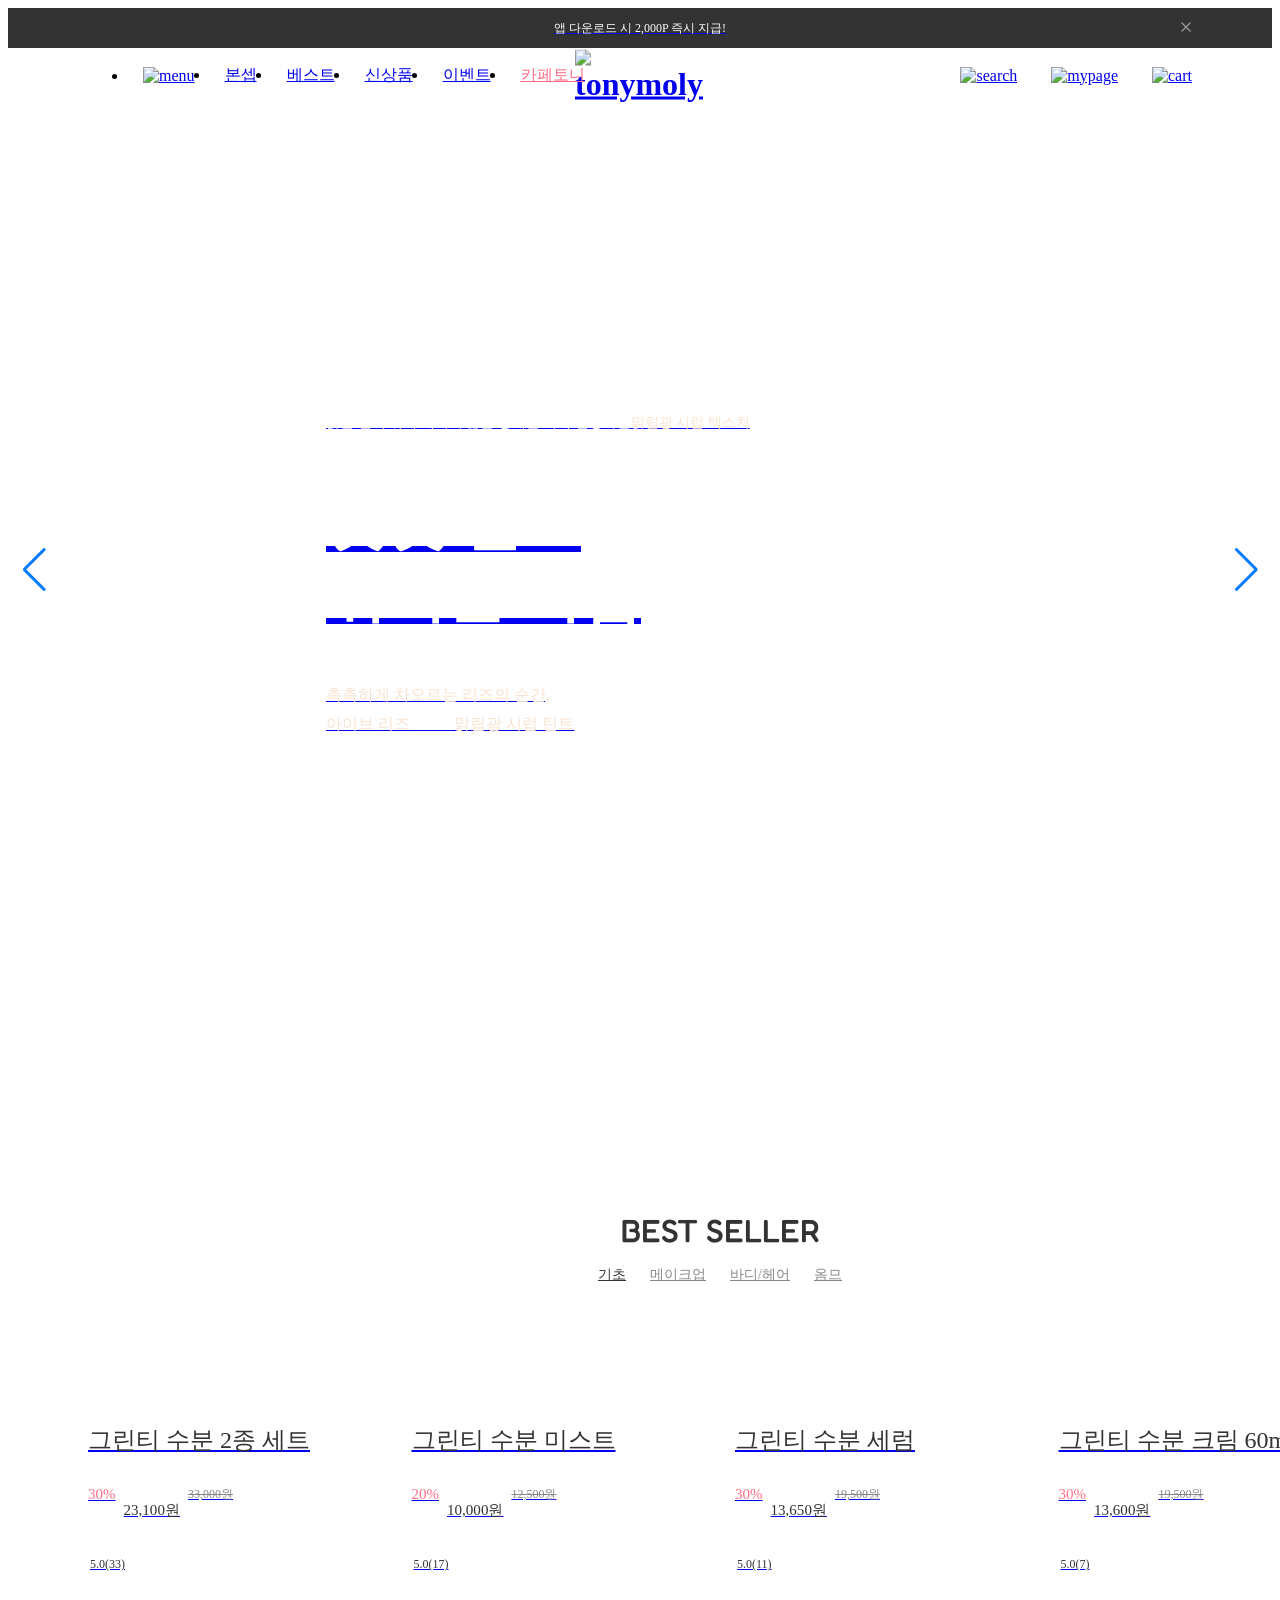
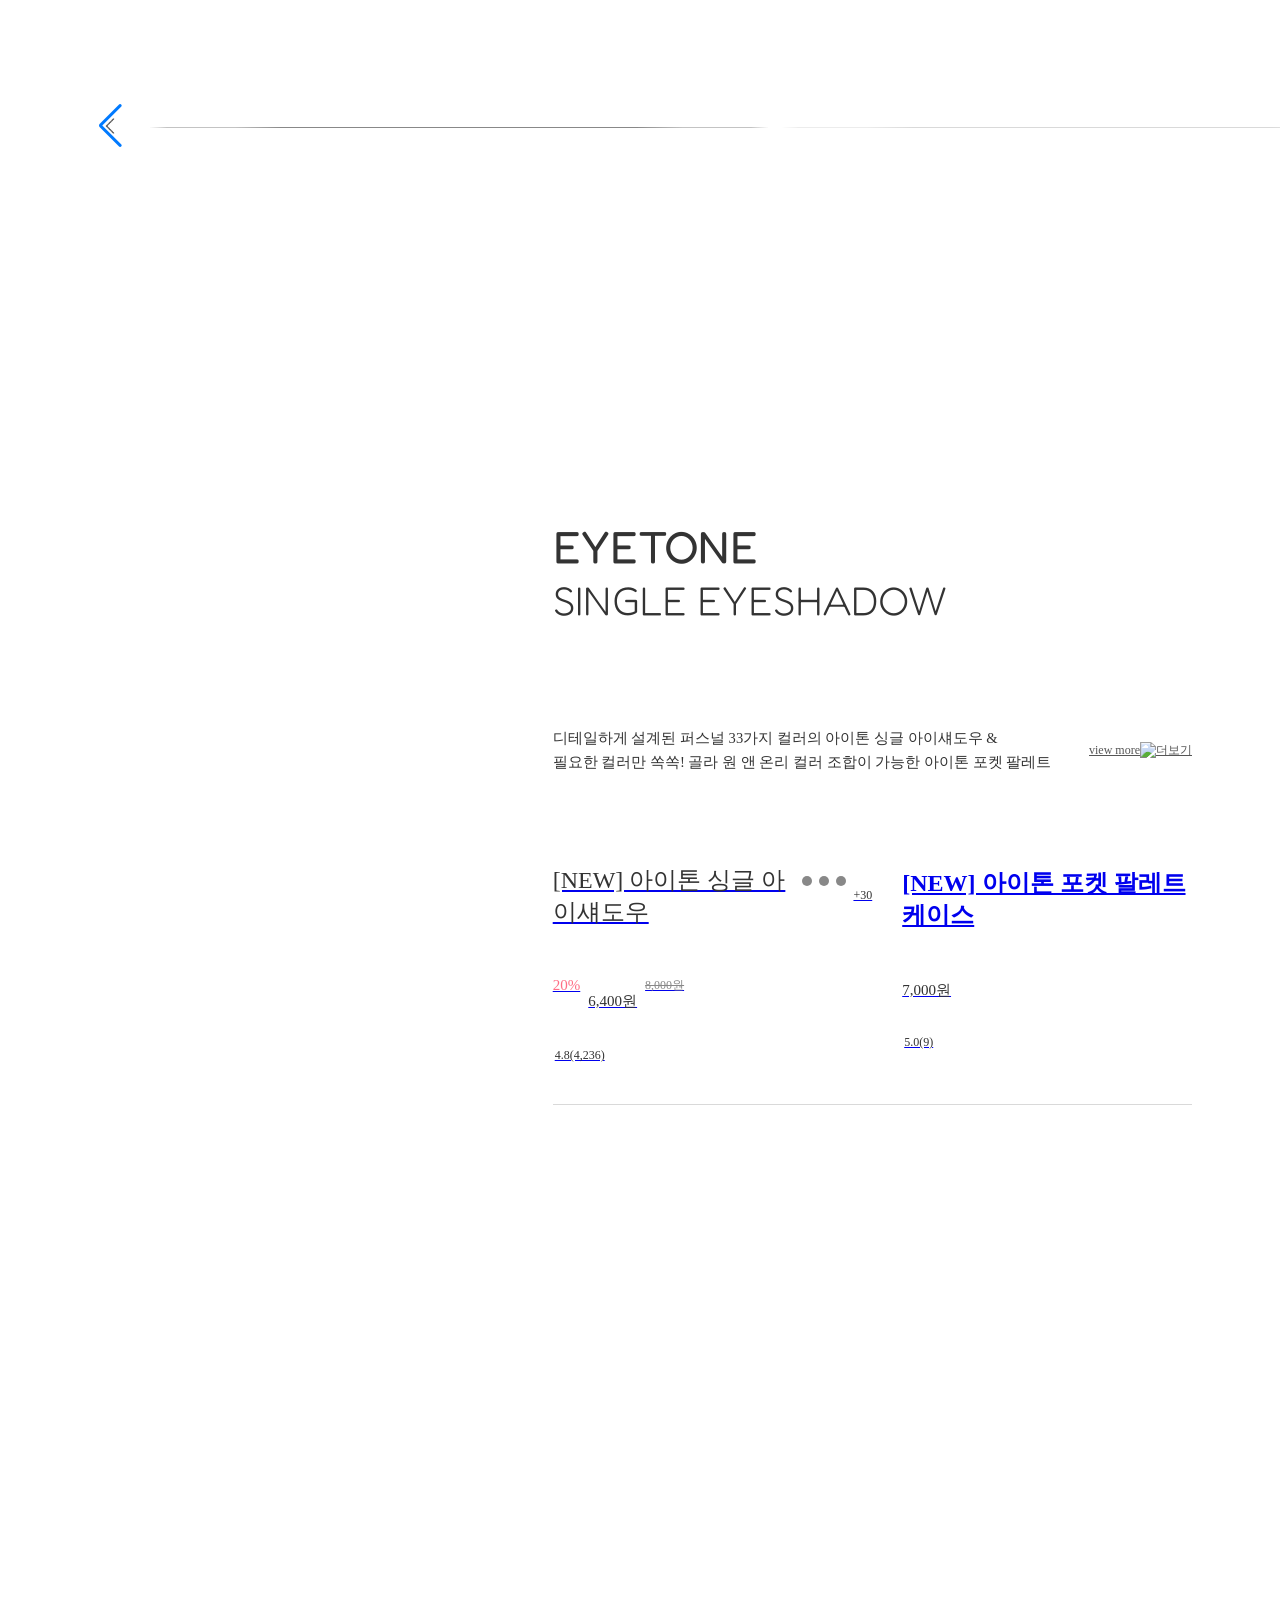
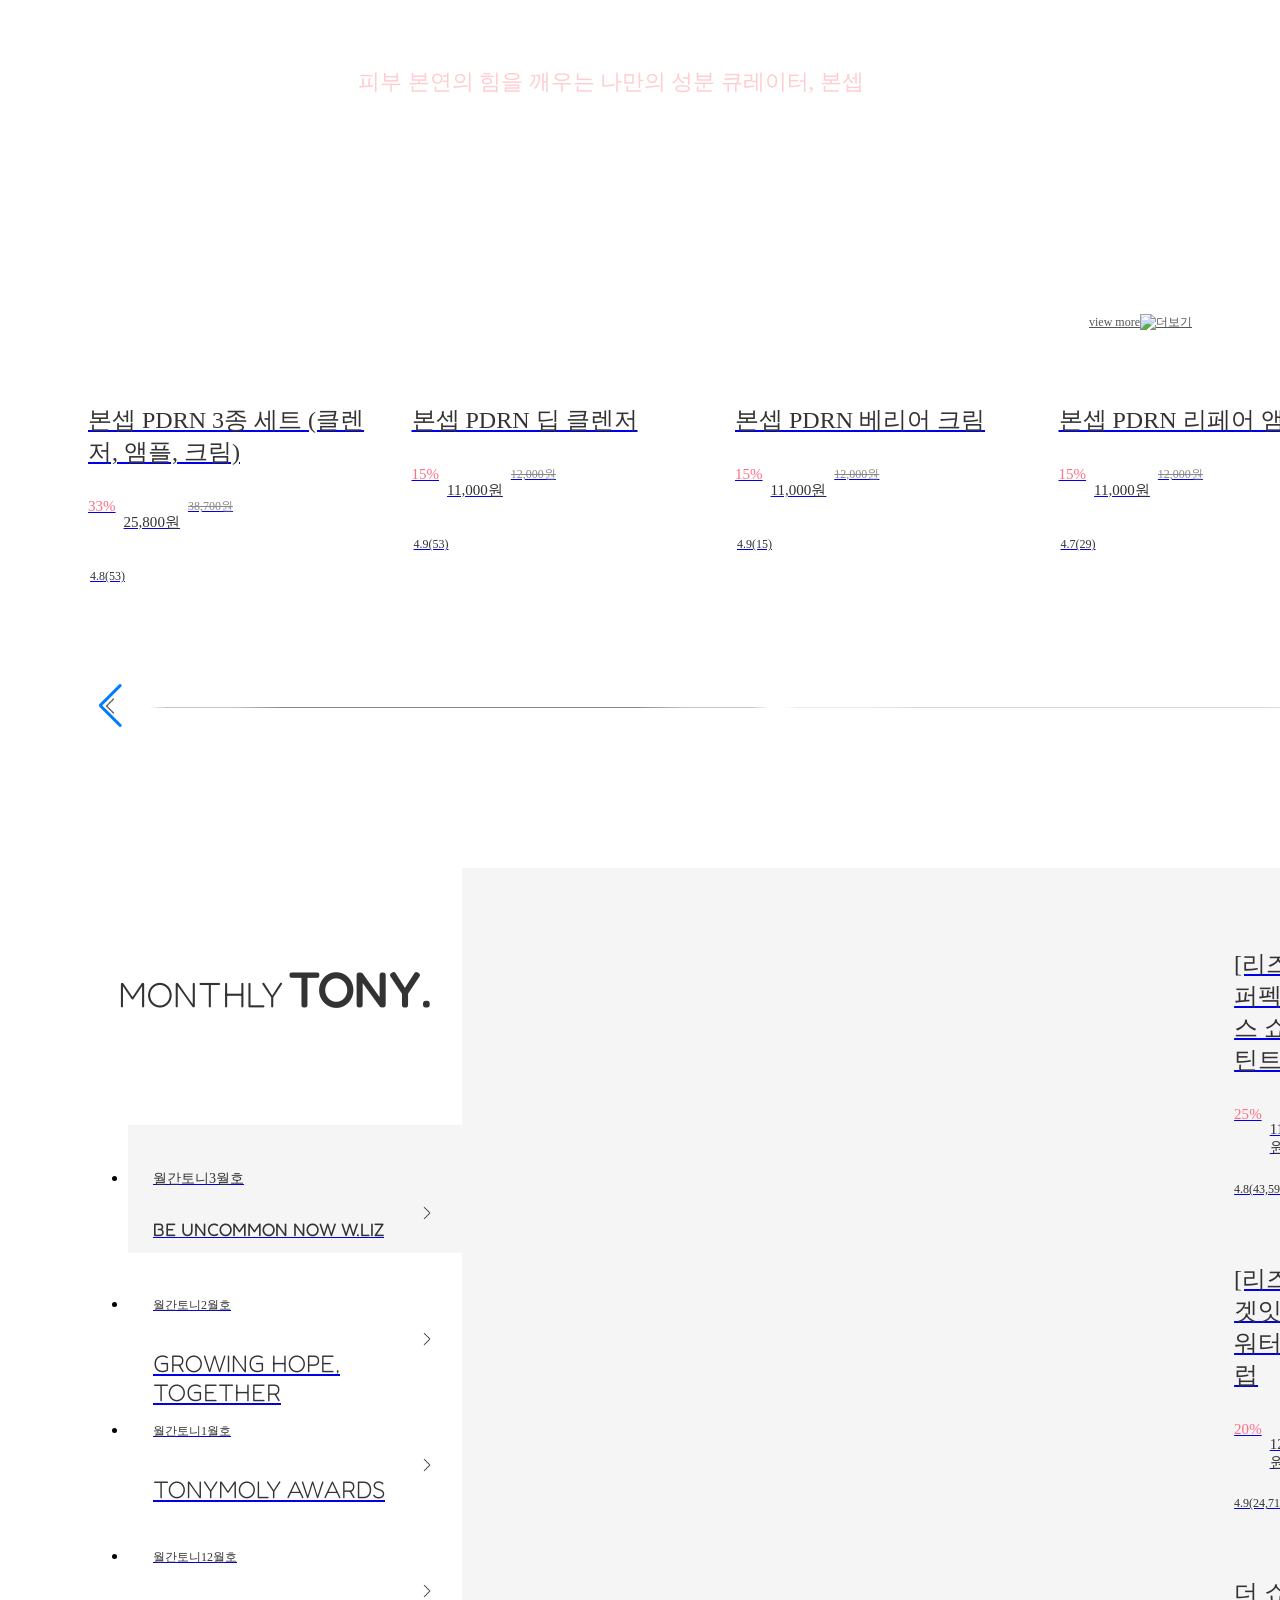
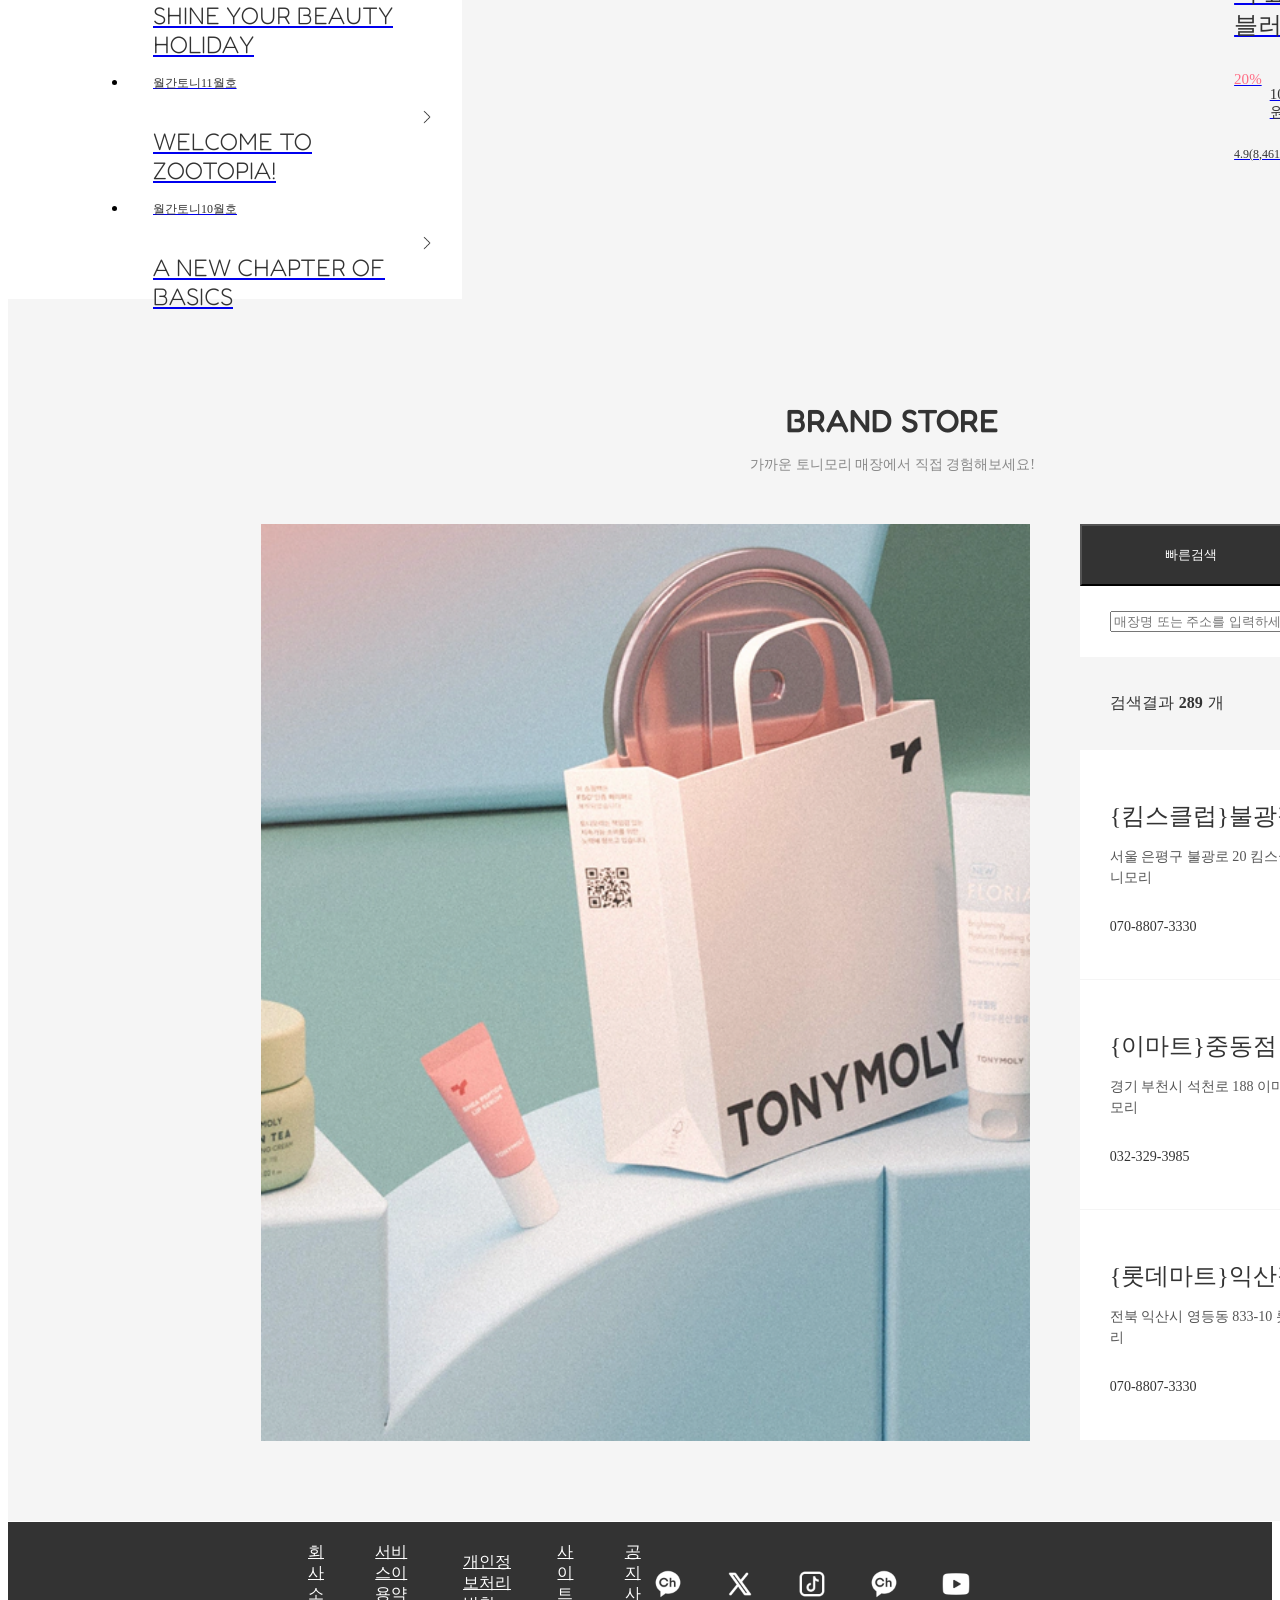
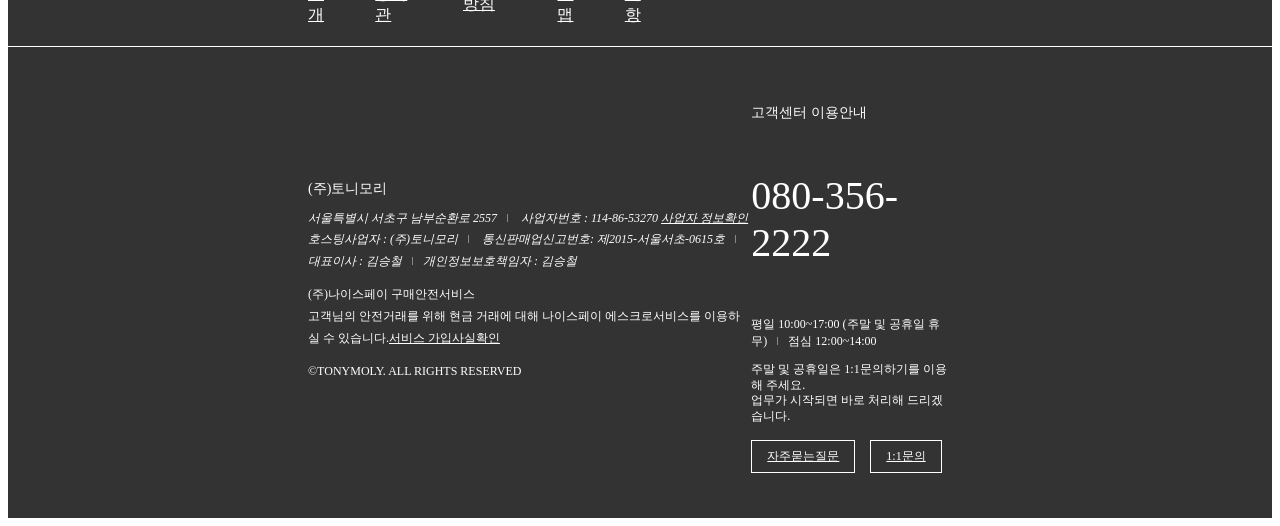
==== index.html @ 426920e9 "favicon 추가" ====
<!--
 * GitHub Repository Phishing Alert Appeal & Project Verification
이 페이지는 깃허브에서 발생한 피싱 경고 오탐지(False Positive)를 해명하고, 해당 코드가 순수한 학습 및 포트폴리오용임을 증명하기 위해 작성되었습니다.
 * Project: Portfolio Prototype
 * Warning: This html does not process actual transactions or user credentials.
The similarity to the actual commercial site is purely for design practice.
-->
<!DOCTYPE html>
<html lang="ko">
<head>
    <meta charset="UTF-8">
    <meta name="viewport" content="width=device-width, initial-scale=1.0">
    <meta name="description" content="">
    <meta name="keywords" content="">
    <link rel="shortcut icon" href="./images/common/tonymoly_mobile.png" type="image/x-icon">
    <title>portfolio_TONYMORY</title>
    <!-- 플러그인, 웹글꼴 연결 -->
    <link rel="preconnect" href="https://fonts.googleapis.com">
    <link rel="preconnect" href="https://fonts.gstatic.com" crossorigin>
    <link href="https://fonts.googleapis.com/css2?family=Fredoka:wght@300..700&display=swap" rel="stylesheet">
    <!--swiper 필수 css cdn 연결-->
    <link rel="stylesheet" href="https://unpkg.com/swiper/swiper-bundle.css">
    <link rel="stylesheet" href="https://unpkg.com/swiper/swiper-bundle.min.css">
    <!--swiper 필수 JS cdn 연결-->
    <script src="https://unpkg.com/swiper/swiper-bundle.js"></script>
    <script src="https://unpkg.com/swiper/swiper-bundle.min.js"></script>
    <!-- 개별 사용자 디자인 파일 -->
    <link rel="stylesheet" href="./styles/reset.css">
    <link rel="stylesheet" href="./styles/common.css">
    <link rel="stylesheet" href="./styles/index.css">
    <link rel="stylesheet" href="./styles/responsive.css">
    <link rel="stylesheet" href="./styles/color_chip.css">
    <script src="./scripts/common.js" defer></script>
    <script src="./scripts/index.js" defer></script>
</head>
<body>
    <div id="wrap">
        <div class="m_bg">
            <div class="m_side_wrap">
                <div class="top">
                    <h1><img src="./images/common/tonymoly_mobile.png" alt=""></h1>
                    <a href="#" class="close"><img src="./images/common/close.png" alt=""></a>
                </div>
                <div class="m_gnb">
                    <a href="#" class="best">베스트</a>
                    <span></span>
                    <a href="#" class="new">신상품</a>
                    <span></span>
                    <a href="#" class="event">이벤트</a>
                    <span></span>
                    <a href="#" class="cafetony">카페토니</a>
                </div>
                <ul class="category">
                    <li>
                        <div class="cate_area"><a href="#">본셉 BONCEPT</a></div>
                    <li>
                        <div class="cate_area">
                            <a href="#">기초</a>
                            <a href="#" class="cate_more"><img src="./images/common/more_down.png" alt=""></a>
                        </div>
                        <div class="cate_depth2_wrap">
                            <ul class="cate_depth2">
                                <li><a href="#">스킨케어</a></li>
                                <li><a href="#">클렌징</a></li>
                                <li><a href="#">마스크, 팩</a></li>
                                <li><a href="#">선케어</a></li>
                                <li><a href="#">스킨케어소품</a></li>
                            </ul>
                            <div class="cate_depth3_wrap">
                                <ul class="cate_depth3">
                                    <li><a href="#">스킨/케어</a></li>
                                    <li><a href="#">로션/에멀젼</a></li>
                                    <li><a href="#">에센스/세럼/앰플</a></li>
                                    <li><a href="#">크림</a></li>
                                    <li><a href="#">아이케어</a></li>
                                    <li><a href="#">미스트</a></li>
                                    <li><a href="#">세트</a></li>
                                </ul>
                            </div>
                        </div>
                    </li>
                    <li>
                        <div class="cate_area">
                            <a href="#">메이크업</a>
                            <a href="#" class="cate_more"><img src="./images/common/more_down.png" alt=""></a>
                        </div>
                    </li>
                    <li>
                        <div class="cate_area">
                            <a href="#">바디/헤어</a>
                            <a href="#" class="cate_more"><img src="./images/common/more_down.png" alt=""></a>
                        </div>
                    </li>
                    <li>
                        <div class="cate_area">
                            <a href="#">옴므</a>
                            <a href="#" class="cate_more"><img src="./images/common/more_down.png" alt=""></a>
                        </div>
                    </li>
                    <li>
                        <div class="cate_area">
                            <a href="#">온라인 전용</a>
                            <a href="#" class="cate_more"><img src="./images/common/more_down.png" alt=""></a>
                        </div>
                    </li>
                    <li>
                        <div class="cate_area"><a href="#">공식몰 단독 전용</a></div>
                    </li>
                    <li>
                        <div class="cate_area"><a href="#">주토피아 콜라보</a></div>
                    </li>
                </ul>
                <div class="m_user_menu">
                    <a href="#" class="m_login"><img src="./images/common/mypage.png" alt="">로그인/회원가입</a>
                    <a href="#" class="m_cart"><img src="./images/common/cart.png" alt="">장바구니</a>
                </div>
            </div>
        </div>
        <header>
            <div id="top_bnr">
                <a href="#" class="top_bnr_contents">
                    <p>앱 다운로드 시 2,000P 즉시 지급!</p>
                </a>
                <a href="#" class="top_bnr_close"><img src="./images/icons/close_wh.png" alt=""></a>
            </div>
            <div class="all_menu">
                <nav>
                    <ul id="gnb">
                        <li><a href="#"><img src="./images/common/menu.png" alt="menu"></a></li>
                        <li><a href="#">본셉</a></li>
                        <li>
                            <a href="#">베스트</a>
                            <ul class="gnb_depth2">
                                <li><a href="#">기초</a></li>
                                <li><a href="#">메이크업</a></li>
                                <li><a href="#">바디/헤어</a></li>
                                <li><a href="#">라이프</a></li>
                                <li><a href="#">옴므</a></li>
                            </ul>
                        </li>
                        <li>
                            <a href="#">신상품</a>
                            <ul class="gnb_depth2">
                                <li><a href="#">기초</a></li>
                                <li><a href="#">메이크업</a></li>
                                <li><a href="#">바디/헤어</a></li>
                                <li><a href="#">라이프</a></li>
                                <li><a href="#">옴므</a></li>
                            </ul>
                        </li>
                        <li>
                            <a href="#">이벤트</a>
                            <ul class="gnb_depth2">
                                <li><a href="#">혜택</a></li>
                                <li><a href="#">할인</a></li>
                                <li><a href="#">체험단</a></li>
                            </ul>
                        </li>
                        <li>
                            <a href="#">카페토니</a>
                            <ul class="gnb_depth2">
                                <li><a href="#">월간토니</a></li>
                                <li><a href="#">뷰티레시피</a></li>
                                <li><a href="#">커피톡</a></li>
                                <li><a href="#">영상톡</a></li>
                            </ul>
                        </li>
                    </ul>
                    <div class="depth_bg"></div>
                </nav>
                <h1>
                    <a href="#"><img src="./images/common/logo.png" alt="tonymoly"></a>
                </h1>
                <div class="user_menu">
                    <a href="#"><img src="./images/common/search.png" alt="search"></a>
                    <a href="#"><img src="./images/common/mypage.png" alt="mypage"></a>
                    <a href="#"><img src="./images/common/cart.png" alt="cart"></a>
                </div>
            </div>
        </header><!-- ====================================================header -->
        <main>
            <div id="hero_bnr">
                <div class="swiper hero_swiper_wrap">
                    <div class="swiper-wrapper">
                        <div class="swiper-slide slide1">
                            <a href="#" class="hero_swiper">
                                <div class="text">
                                    <div class="text_title">
                                        <p>청태전으로 꽉<span></span>채우는 수분 밀도 크림</p>
                                        <h1>그린티 <br> 수분 크림</h1>
                                    </div>
                                    <p><em>발효 녹차 '청태전'의 농밀한 수분</em>을<br>피부에 꽉 채워보세요.</p>
                                </div>
                            </a>
                        </div>
                        <div class="swiper-slide slide2">
                            <a href="#" class="hero_swiper">
                                <div class="text">
                                    <div class="text_title">
                                        <div class="sub_text_title">
                                            <p>맑은 컬러 위에 깨지지 않는 광채를 더해 완성하는 
                                            <span>맑립광 시럽 텍스처</span>
                                        </div>
                                        <h1>겟잇 틴트 <br> 워터풀 시럽</h1>
                                    </div>
                                    <p>촉촉하게 차오르는 리즈의 순간,<br>아이브 리즈 <em>PICK</em> 맑립광 시럽 틴트</p>
                                </div>
                            </a>
                        </div>
                    </div>
                    <div class="control_bar">
                        <div class="swiper-button-prev prev"></div>
                        <!-- <div class="pagi_bar">
                            <div class="swiper-pagination pagi"></div>
                            <div class="bar_bg">
                                <span class="bar"></span>
                            </div>
                        </div> -->
                        <div class="swiper-button-next next"></div>
                    </div>
                </div>
            </div><!-- ====================================================1. hero_bnr -->
            <div class="container best_seller">
                <div class="title">
                    <h1>BEST SELLER</h1>
                    <div class="list">
                        <a href="#" class="base active">기초</a>
                        <a href="#" class="makeup">메이크업</a>
                        <a href="#" class="body_hair">바디/헤어</a>
                        <a href="#" class="homme">옴므</a>
                    </div>
                </div>
                <a href="#" class="more">view more<img src="./images/common/more_gray.png" alt=""></a>
                <div class="list_container best_list">
                    <div class="swiper base_swiper">
                        <div class="swiper-wrapper">
                            <div class="swiper-slide slide1">
                                <a href="#" class="photo"><img src="./images/product/best_seller/best_base01.png" alt=""></a>
                                <a href="#" class="contents">
                                    <h2>그린티 수분 2종 세트</h2>
                                    <div class="price_info">
                                        <span class="discount">30%</span>
                                        <p class="price">23,100원</p>
                                        <del>33,000원</del>
                                    </div>
                                    <div class="grade">
                                        <img src="./images/icons/star.png" alt="">
                                        <p>5.0(33)</p>
                                    </div>
                                </a>
                            </div>
                            <div class="swiper-slide slide2">
                                <a href="#" class="photo"><img src="./images/product/best_seller/best_base02.png" alt=""></a>
                                <a href="#" class="contents">
                                    <h2>그린티 수분 미스트</h2>
                                    <div class="price_info">
                                        <span class="discount">20%</span>
                                        <p class="price">10,000원</p>
                                        <del>12,500원</del>
                                    </div>
                                    <div class="grade">
                                        <img src="./images/icons/star.png" alt="">
                                        <p>5.0(17)</p>
                                    </div>
                                </a>
                            </div>
                            <div class="swiper-slide slide3">
                                <a href="#" class="photo"><img src="./images/product/best_seller/best_base03.png" alt=""></a>
                                <a href="#" class="contents">
                                    <h2>그린티 수분 세럼</h2>
                                    <div class="price_info">
                                        <span class="discount">30%</span>
                                        <p class="price">13,650원</p>
                                        <del>19,500원</del>
                                    </div>
                                    <div class="grade">
                                        <img src="./images/icons/star.png" alt="">
                                        <p>5.0(11)</p>
                                    </div>
                                </a>
                            </div>
                            <div class="swiper-slide slide4">
                                <a href="#" class="photo"><img src="./images/product/best_seller/best_base04.png" alt=""></a>
                                <a href="#" class="contents">
                                    <h2>그린티 수분 크림 60ml</h2>
                                    <div class="price_info">
                                        <span class="discount">30%</span>
                                        <p class="price">13,600원</p>
                                        <del>19,500원</del>
                                    </div>
                                    <div class="grade">
                                        <img src="./images/icons/star.png" alt="">
                                        <p>5.0(7)</p>
                                    </div>
                                </a>
                            </div>
                            <div class="swiper-slide slide5">
                                <a href="#" class="photo"><img src="./images/product/best_seller/best_base05.png" alt=""></a>
                                <a href="#" class="contents">
                                    <h2>[공식몰 단독] 프리미엄 RX 제비집 에센스+영양크림 세트</h2>
                                    <div class="price_info">
                                        <span class="discount">70%</span>
                                        <p class="price">38,800원</p>
                                        <del>130,000원</del>
                                    </div>
                                    <div class="grade">
                                        <img src="./images/icons/star.png" alt="">
                                        <p>4.8(1,744)</p>
                                    </div>
                                </a>
                            </div>
                            <div class="swiper-slide slide6">
                                <a href="#" class="photo"><img src="./images/product/best_seller/best_base06.png" alt=""></a>
                                <a href="#" class="contents">
                                    <h2>프리미엄 RX 제비집 에센스 & 아이크림 기획세트</h2>
                                    <div class="price_info">
                                        <span class="discount">80%</span>
                                        <p class="price">33,000원</p>
                                        <del>165,000원</del>
                                    </div>
                                    <div class="grade">
                                        <img src="./images/icons/star.png" alt="">
                                        <p>4.8(1,824)</p>
                                    </div>
                                </a>
                            </div>
                            <div class="swiper-slide slide7">
                                <a href="#" class="photo"><img src="./images/product/best_seller/best_base07.png" alt=""></a>
                                <a href="#" class="contents">
                                    <h2>아줄렌 안티 블레미쉬 2종 세트</h2>
                                    <div class="price_info">
                                        <span class="discount">30%</span>
                                        <p class="price">23,100원</p>
                                        <del>33,000원</del>
                                    </div>
                                    <div class="grade">
                                        <img src="./images/icons/star.png" alt="">
                                        <p>5.0(8)</p>
                                    </div>
                                </a>
                            </div>
                            <div class="swiper-slide slide8">
                                <a href="#" class="photo"><img src="./images/product/best_seller/best_base08.png" alt=""></a>
                                <a href="#" class="contents">
                                    <h2>아줄렌 안티 블레미쉬 아크네 폼 클렌저</h2>
                                    <div class="price_info">
                                        <span class="discount">30%</span>
                                        <p class="price">10,150원</p>
                                        <del>14,500원</del>
                                    </div>
                                    <div class="grade">
                                        <img src="./images/icons/star.png" alt="">
                                        <p>5.0(35)</p>
                                    </div>
                                </a>
                            </div>
                        </div>
                        <div class="control_bar">
                            <div class="swiper-button-prev prev"></div>
                            <div class="page_bar">
                                <div class="swiper-pagination pagi"></div>
                                <div class="bar_bg">
                                    <span class="bar"></span>
                                </div>
                            </div>
                            <div class="swiper-button-next next"></div>
                        </div>
                    </div><!-- =============================기초 swiper -->
                    <div class="swiper makeup_swiper">
                        <div class="swiper-wrapper">
                            <div class="swiper-slide slide1">
                                <a href="#" class="photo"><img src="./images/product/best_seller/best_makeup01.png" alt=""></a>
                                <a href="#" class="contents">
                                    <div class="contents_title">
                                        <h2>[리즈 Pick] 퍼펙트립스 쇼킹립 틴트</h2>
                                        <div class="color">
                                            <span></span>
                                            <span></span>
                                            <span></span>
                                            <p>+28</p>
                                        </div>
                                    </div>
                                    <div class="price_info">
                                        <span class="discount">25%</span>
                                        <p class="price">11,200원</p>
                                        <del>15,000원</del>
                                    </div>
                                    <div class="grade">
                                        <img src="./images/icons/star.png" alt="">
                                        <p>4.8(43,592)</p>
                                    </div>
                                </a>
                            </div>
                            <div class="swiper-slide slide2">
                                <a href="#" class="photo"><img src="./images/product/best_seller/best_makeup02.png" alt=""></a>
                                <a href="#" class="contents">
                                    <div class="contents_title">
                                        <h2>[리즈 Pick] 겟잇 틴트 워터풀 시럽</h2>
                                        <div class="color">
                                            <span></span>
                                            <span></span>
                                            <span></span>
                                            <p>+3</p>
                                        </div>
                                    </div>
                                    <div class="price_info">
                                        <span class="discount">20%</span>
                                        <p class="price">12,800원</p>
                                        <del>16,000원</del>
                                    </div>
                                    <div class="grade">
                                        <img src="./images/icons/star.png" alt="">
                                        <p>4.9(24,711)</p>
                                    </div>
                                </a>
                            </div>
                            <div class="swiper-slide slide3">
                                <a href="#" class="photo"><img src="./images/product/best_seller/best_makeup03.png" alt=""></a>
                                <a href="#" class="contents">
                                    <div class="contents_title">
                                        <h2>겟잇 틴트 컬러풀 워터</h2>
                                        <div class="color">
                                            <span></span>
                                            <span></span>
                                            <span></span>
                                            <p>+2</p>
                                        </div>
                                    </div>
                                    <div class="price_info">
                                        <span class="discount">10%</span>
                                        <p class="price">11,700원</p>
                                        <del>13,000원</del>
                                    </div>
                                    <div class="grade">
                                        <img src="./images/icons/star.png" alt="">
                                        <p>4.7(1,506)</p>
                                    </div>
                                </a>
                            </div>
                            <div class="swiper-slide slide4">
                                <a href="#" class="photo"><img src="./images/product/best_seller/best_makeup04.png" alt=""></a>
                                <a href="#" class="contents">
                                    <div class="contents_title">
                                        <h2>[주토피아/NEW] 겟잇 틴트 워터풀 버터</h2>
                                        <div class="color">
                                            <span></span>
                                            <span></span>
                                            <span></span>
                                            <p>+24</p>
                                        </div>
                                    </div>
                                    <div class="price_info">
                                        <span class="discount">38%</span>
                                        <p class="price">9,900원</p>
                                        <del>16,000원</del>
                                    </div>
                                    <div class="grade">
                                        <img src="./images/icons/star.png" alt="">
                                        <p>4.7(22,846)</p>
                                    </div>
                                </a>
                            </div>
                            <div class="swiper-slide slide5">
                                <a href="#" class="photo"><img src="./images/product/best_seller/best_makeup05.png" alt=""></a>
                                <a href="#" class="contents">
                                    <div class="contents_title">
                                        <h2>[주토피아/NEW] 치크톤 립앤치크 듀오밤</h2>
                                        <div class="color">
                                            <span></span>
                                            <span></span>
                                            <span></span>
                                            <p>+11</p>
                                        </div>
                                    </div>
                                    <div class="price_info">
                                        <span class="discount">26%</span>
                                        <p class="price">14,800원</p>
                                        <del>20,000원</del>
                                    </div>
                                    <div class="grade">
                                        <img src="./images/icons/star.png" alt="">
                                        <p>4.7(4,354)</p>
                                    </div>
                                </a>
                            </div>
                            <div class="swiper-slide slide6">
                                <a href="#" class="photo"><img src="./images/product/best_seller/best_makeup06.png" alt=""></a>
                                <a href="#" class="contents">
                                    <div class="contents_title">
                                        <h2>[주토피아] 스킨톤 픽싱 커버 쿠션</h2>
                                        <div class="color">
                                            <span></span>
                                            <span></span>
                                            <span></span>
                                        </div>
                                    </div>
                                    <div class="price_info">
                                        <span class="discount">34%</span>
                                        <p class="price">19,900원</p>
                                        <del>30,000원</del>
                                    </div>
                                    <div class="grade">
                                        <img src="./images/icons/star.png" alt="">
                                        <p>5.0(10)</p>
                                    </div>
                                </a>
                            </div>
                            <div class="swiper-slide slide7">
                                <a href="#" class="photo"><img src="./images/product/best_seller/best_makeup07.png" alt=""></a>
                                <a href="#" class="contents">
                                    <div class="contents_title">
                                        <h2>루미너스 여신 광채 비비</h2>
                                        <div class="color">
                                            <span></span>
                                            <span></span>
                                        </div>
                                    </div>
                                    <div class="price_info">
                                        <span class="discount">20%</span>
                                        <p class="price">12,000원</p>
                                        <del>15,000원</del>
                                    </div>
                                    <div class="grade">
                                        <img src="./images/icons/star.png" alt="">
                                        <p>4.7(2,316)</p>
                                    </div>
                                </a>
                            </div>
                            <div class="swiper-slide slide8">
                                <a href="#" class="photo"><img src="./images/product/best_seller/best_makeup08.png" alt=""></a>
                                <a href="#" class="contents">
                                    <h2>백젤 아이라이너</h2>
                                    <div class="price_info">
                                        <span class="discount">11%</span>
                                        <p class="price">8,500원</p>
                                        <del>9,500원</del>
                                    </div>
                                    <div class="grade">
                                        <img src="./images/icons/star.png" alt="">
                                        <p>4.7(3,616)</p>
                                    </div>
                                </a>
                            </div>
                        </div>
                        <div class="control_bar">
                            <div class="swiper-button-prev prev"></div>
                            <div class="page_bar">
                                <div class="swiper-pagination pagi"></div>
                                <div class="bar_bg">
                                    <span class="bar"></span>
                                </div>
                            </div>
                            <div class="swiper-button-next next"></div>
                        </div>
                    </div><!-- =============================메이크업 swiper -->
                </div>
            </div><!-- ====================================================2. best_seller -->
            <div class="new_item">
                <p class="new_item_img"></p>
                <div class="new_container">
                    <div class="new_info">
                        <h1><span>EYETONE</span><br>SINGLE EYESHADOW</h1>
                        <div class="new_detail">
                            <p>디테일하게 설계된 퍼스널 33가지 컬러의 <span>아이톤 싱글 아이섀도우</span> &<br>필요한 컬러만 쏙쏙! 골라 원 앤 온리 컬러 조합이 가능한 <span>아이톤 포켓 팔레트</span></p>
                            <a href="#" class="more">view more<img src="./images/common/more_gray.png" alt="더보기"></a>
                        </div>
                    </div>
                    <div class="new_list">
                        <div class="new_contents">
                            <a href="#" class="photo"><img src="./images/product/new_item/new_item01.png" alt=""></a>
                            <a href="#" class="contents">
                                <div class="contents_title">
                                    <h2>[NEW] 아이톤 싱글 아이섀도우</h2>
                                    <div class="color">
                                        <span></span>
                                        <span></span>
                                        <span></span>
                                        <p>+30</p>
                                    </div>
                                </div>
                                <div class="price_info">
                                    <span class="discount">20%</span>
                                    <p class="price">6,400원</p>
                                    <del>8,000원</del>
                                </div>
                                <div class="grade">
                                    <img src="./images/icons/star.png" alt="">
                                    <p>4.8(4,236)</p>
                                </div>
                            </a>
                        </div>
                        <div class="new_contents">
                            <a href="#" class="photo"><img src="./images/product/new_item/new_item02.png" alt=""></a>
                            <a href="#" class="contents">
                                <h2>[NEW] 아이톤 포켓 팔레트 케이스</h2>
                                <div class="price_info">
                                    <p class="price">7,000원</p>
                                    <div class="grade">
                                        <img src="./images/icons/star.png" alt="">
                                        <p>5.0(9)</p>
                                    </div>
                                </div>
                            </a>
                        </div>
                        <!-- <span></span> --> <!-- css after로 넣기 -->
                    </div>
                </div>
            </div><!-- ====================================================3. new_item -->
            <div class="container boncept">
                <div class="boncept_bnr">
                    <div class="title">
                        <h1>BONCEPT</h1>
                        <p>피부 본연의 힘을 깨우는</p><p>나만의 성분 큐레이터, 본셉</p>
                    </div>
                </div>
                <a href="#" class="more">view more<img src="./images/common/more_gray.png" alt="더보기"></a>
                <div class="list_container boncept_list">
                    <div class="swiper boncept_swiper">
                        <div class="swiper-wrapper">
                            <div class="swiper-slide slide1">
                                <a href="#" class="photo"><img src="./images/product/boncept/boncept01.png" alt=""></a>
                                <a href="#" class="contents">
                                    <h2>본셉 PDRN 3종 세트 (클렌저, 앰플, 크림)</h2>
                                    <div class="price_info">
                                        <span class="discount">33%</span>
                                        <p class="price">25,800원</p>
                                        <del>38,700원</del>
                                    </div>
                                    <div class="grade">
                                        <img src="./images/icons/star.png" alt="">
                                        <p>4.8(53)</p>
                                    </div>
                                </a>
                            </div>
                            <div class="swiper-slide slide2">
                                <a href="#" class="photo"><img src="./images/product/boncept/boncept02.png" alt=""></a>
                                <a href="#" class="contents">
                                    <h2>본셉 PDRN 딥 클렌저</h2>
                                    <div class="price_info">
                                        <span class="discount">15%</span>
                                        <p class="price">11,000원</p>
                                        <del>12,000원</del>
                                    </div>
                                    <div class="grade">
                                        <img src="./images/icons/star.png" alt="">
                                        <p>4.9(53)</p>
                                    </div>
                                </a>
                            </div>
                            <div class="swiper-slide slide3">
                                <a href="#" class="photo"><img src="./images/product/boncept/boncept03.png" alt=""></a>
                                <a href="#" class="contents">
                                    <h2>본셉 PDRN 베리어 크림</h2>
                                    <div class="price_info">
                                        <span class="discount">15%</span>
                                        <p class="price">11,000원</p>
                                        <del>12,000원</del>
                                    </div>
                                    <div class="grade">
                                        <img src="./images/icons/star.png" alt="">
                                        <p>4.9(15)</p>
                                    </div>
                                </a>
                            </div>
                            <div class="swiper-slide slide4">
                                <a href="#" class="photo"><img src="./images/product/boncept/boncept04.png" alt=""></a>
                                <a href="#" class="contents">
                                    <h2>본셉 PDRN 리페어 앰플</h2>
                                    <div class="price_info">
                                        <span class="discount">15%</span>
                                        <p class="price">11,000원</p>
                                        <del>12,000원</del>
                                    </div>
                                    <div class="grade">
                                        <img src="./images/icons/star.png" alt="">
                                        <p>4.7(29)</p>
                                    </div>
                                </a>
                            </div>
                            <div class="swiper-slide slide5">
                                <a href="#" class="photo"><img src="./images/product/boncept/boncept05.png" alt=""></a>
                                <a href="#" class="contents">
                                    <h2>본셉 레티날 콜라겐 3종 세트 (앰플, 아이크림, 글로우팩)</h2>
                                    <div class="price_info">
                                        <span class="discount">33%</span>
                                        <p class="price">25,800원</p>
                                        <del>38,700원</del>
                                    </div>
                                    <div class="grade">
                                        <img src="./images/icons/star.png" alt="">
                                        <p>4.9(30)</p>
                                    </div>
                                </a>
                            </div>
                            <div class="swiper-slide slide6">
                                <a href="#" class="photo"><img src="./images/product/boncept/boncept06.png" alt=""></a>
                                <a href="#" class="contents">
                                    <h2>본셉 레티날 콜라겐 아이크림</h2>
                                    <div class="price_info">
                                        <span class="discount">15%</span>
                                        <p class="price">11,000원</p>
                                        <del>12,000원</del>
                                    </div>
                                    <div class="grade">
                                        <img src="./images/icons/star.png" alt="">
                                        <p>4.9(13)</p>
                                    </div>
                                </a>
                            </div>
                            <div class="swiper-slide slide7">
                                <a href="#" class="photo"><img src="./images/product/boncept/boncept07.png" alt=""></a>
                                <a href="#" class="contents">
                                    <h2>본셉 레티날 콜라겐 부스팅 샷 앰플</h2>
                                    <div class="price_info">
                                        <span class="discount">15%</span>
                                        <p class="price">11,000원</p>
                                        <del>12,000원</del>
                                    </div>
                                    <div class="grade">
                                        <img src="./images/icons/star.png" alt="">
                                        <p>5.0(12)</p>
                                    </div>
                                </a>
                            </div>
                            <div class="swiper-slide slide8">
                                <a href="#" class="photo"><img src="./images/product/boncept/boncept08.png" alt=""></a>
                                <a href="#" class="contents">
                                    <h2>본셉 레티날 콜라겐 글로우 크림 팩</h2>
                                    <div class="price_info">
                                        <span class="discount">15%</span>
                                        <p class="price">11,000원</p>
                                        <del>12,000원</del>
                                    </div>
                                    <div class="grade">
                                        <img src="./images/icons/star.png" alt="">
                                        <p>4.7(5)</p>
                                    </div>
                                </a>
                            </div>
                        </div>
                        <div class="control_bar">
                            <div class="swiper-button-prev prev"></div>
                            <div class="page_bar">
                                <div class="swiper-pagination pagi"></div>
                                <div class="bar_bg">
                                    <span class="bar"></span>
                                </div>
                            </div>
                            <div class="swiper-button-next next"></div>
                        </div>
                    </div><!-- ============================= swiper -->
                </div>
            </div><!-- ====================================================4. boncept -->
            <div class="magazine_wrap">
                <div class="monthly_tony">
                    <h1>MONTHLY<span>TONY.</span></h1>
                    <ul class="magazine_list_wrap">
                        <li class="magazine_list active">
                            <a href="#">
                                <p>월간토니3월호</p>
                                <div class="magazine_title">
                                    <h2>BE UNCOMMON NOW W.LIZ</h2>
                                    <img src="./images/icons/next2.png" alt="enter">
                                </div>
                            </a>
                        </li>
                        <li class="magazine_list">
                            <a href="#">
                                <p>월간토니2월호</p>
                                <div class="magazine_title">
                                    <h2>GROWING HOPE, TOGETHER</h2>
                                    <img src="./images/icons/next2.png" alt="enter">
                                </div>
                            </a>
                        </li>
                        <li class="magazine_list">
                            <a href="#">
                                <p>월간토니1월호</p>
                                <div class="magazine_title">
                                    <h2>TONYMOLY AWARDS</h2>
                                    <img src="./images/icons/next2.png" alt="enter">
                                </div>
                            </a>
                        </li>
                        <li class="magazine_list">
                            <a href="#">
                                <p>월간토니12월호</p>
                                <div class="magazine_title">
                                    <h2>SHINE YOUR BEAUTY HOLIDAY</h2>
                                    <img src="./images/icons/next2.png" alt="enter">
                                </div>
                            </a>
                        </li>
                        <li class="magazine_list">
                            <a href="#">
                                <p>월간토니11월호</p>
                                <div class="magazine_title">
                                    <h2>WELCOME TO ZOOTOPIA!</h2>
                                    <img src="./images/icons/next2.png" alt="enter">
                                </div>
                            </a>
                        </li>
                        <li class="magazine_list">
                            <a href="#" class="enter">
                                <p>월간토니10월호</p>
                                <div class="magazine_title">
                                    <h2>A NEW CHAPTER OF BASICS</h2>
                                    <img src="./images/icons/next2.png" alt="enter">
                                </div>
                            </a>
                        </li>
                    </ul>
                    <div class="magazine_bg"><!-- background-color -->
                        <p class="magazine_active"></p>
                    </div>
                    <div class="magazine_container">
                        <div class="magazine_product product1">
                            <a href="#" class="photo"><img src="./images/product/monthly_TONY/monthly2603_product1.png" alt=""></a>
                            <a href="#" class="contents">
                                <h2>[리즈 Pick] 퍼펙트립스 쇼킹립 틴트</h2>
                                <div class="price_info">
                                    <span class="discount">25%</span>
                                    <p class="price">11,200원</p>
                                    <del>15,000원</del>
                                </div>
                                <div class="grade">
                                    <img src="./images/icons/star.png" alt="">
                                    <p>4.8(43,592)</p>
                                </div>
                            </a>
                        </div>
                        <div class="magazine_product product2">
                            <a href="#" class="photo"><img src="./images/product/monthly_TONY/monthly2603_product2.png" alt=""></a>
                            <a href="#" class="contents">
                                <h2>[리즈 Pick] 겟잇 틴트 워터풀 시럽</h2>
                                <div class="price_info">
                                    <span class="discount">20%</span>
                                    <p class="price">12,800원</p>
                                    <del>16,000원</del>
                                </div>
                                <div class="grade">
                                    <img src="./images/icons/star.png" alt="">
                                    <p>4.9(24,711)</p>
                                </div>
                            </a>
                        </div>
                        <div class="magazine_product product3">
                            <a href="#" class="photo"><img src="./images/product/monthly_TONY/monthly2603_product3.png" alt=""></a>
                            <a href="#" class="contents">
                                <h2>더 쇼킹 립블러 틴트</h2>
                                <div class="price_info">
                                    <span class="discount">20%</span>
                                    <p class="price">10,400원</p>
                                    <del>13,000원</del>
                                </div>
                                <div class="grade">
                                    <img src="./images/icons/star.png" alt="">
                                    <p>4.9(8,461)</p>
                                </div>
                            </a>
                        </div>
                    </div>
                </div>
            </div><!-- ====================================================5. monthlyTONY. -->
            <div class="container brand_store">
                <div class="title">
                    <h1>BRAND STORE</h1>
                    <p>가까운 토니모리 매장에서 직접 경험해보세요!</p>
                </div>
                <div class="store_search_wrap">
                    <a href="#" class="store_map"></a>
                    <form action="#" method="get" id="store_search_form">
                    <!-- 로그인 기능은 서버로 데이터를 전송하지 않으며, 프런트엔드 UI 구현 연습을 위한 것입니다. -->
                    <!-- 결제 버튼은 클릭 시 경고창만 띄우는 가상의 기능입니다. -->
                        <div class="tab_area"><!-- 탭영역 -->
                            <button type="button" class="tab active">빠른검색</button>
                            <button type="button" class="tab">주변검색</button>
                        </div>
                        <div class="search_area_wrap"><!-- 검색영역 -->
                            <div class="map_search">
                                <input type="text" name="map_search_area" id="map_search_area" placeholder="매장명 또는 주소를 입력하세요.">
                                <button type="button"><img src="./images/common/search.png" alt=""></button>
                            </div>
                            <div class="filter_area"><!-- 검색결과 체크박스 -->
                                <p class="search_result">검색결과<span class="total">289</span>개</p>
                                <div class="filter_check">
                                    <input type="checkbox" name="support_fund" value="use_place" id="use_place"><label for="use_place">민생지원금 사용처</label>
                                </div>
                            </div>
                        </div>
                        <div class="result_list_area"><!-- 검색결과 리스트 -->
                            <div class="result_list">
                                <div class="store_info">
                                    <div class="store_address">
                                        <h2>{킴스클럽}불광점</h2>
                                        <p>서울 은평구 불광로 20 킴스클럽 불광점 지하 2층 토니모리</p>
                                    </div>
                                    <p class="store_number">070-8807-3330</p>
                                </div>
                                <img src="./images/common/place.png" alt="">
                            </div>
                            <div class="result_list">
                                <div class="store_info">
                                    <div class="store_address">
                                        <h2>{이마트}중동점</h2>
                                        <p>경기 부천시 석천로 188 이마트 중동점 지하 1층 토니모리</p>
                                    </div>
                                    <p class="store_number">032-329-3985</p>
                                </div>
                                <img src="./images/common/place.png" alt="">
                            </div>
                            <div class="result_list">
                                <div class="store_info">
                                    <div class="store_address">
                                        <h2>{롯데마트}익산점</h2>
                                        <p>전북 익산시 영등동 833-10 롯데마트 익산점 토니모리</p>
                                    </div>
                                    <p class="store_number">070-8807-3330</p>
                                </div>
                                <img src="./images/common/place.png" alt="">
                            </div>
                        </div>
                    </form>
                </div>
            </div><!-- ====================================================6. brand store -->
        </main><!-- ========================================================main -->
        <footer>
            <div class="footer_top">
                <div class="fnb">
                    <a href="#">회사소개</a>
                    <a href="#">서비스이용약관</a>
                    <a href="#">개인정보처리방침</a>
                    <a href="#">사이트맵</a>
                    <a href="#">공지사항</a>
                </div>
                <div class="footer_sns">
                    <a href="#"><img src="./images/icons/ic-footer-kakao.png" alt="카카오톡"></a>
                    <a href="#"><img src="./images/icons/ic-footer-x.png" alt="x"></a>
                    <a href="#"><img src="./images/icons/ic-footer-tiktok.png" alt="틱톡"></a>
                    <a href="#"><img src="./images/icons/ic-footer-kakao.png" alt="인스타"></a>
                    <a href="#"><img src="./images/icons/ic-footer-youtube.png" alt="유튜브"></a>
                </div>
            </div>
            <div class="footer_bottom">
                <div class="footer_left">
                    <h1>(주)토니모리</h1>
                    <address>
                        서울특별시 서초구 남부순환로 2557<span></span>
                        사업자번호 : 114-86-53270 <a href="#">사업자 정보확인</a><br>
                        호스팅사업자 : (주)토니모리<span></span>
                        통신판매업신고번호: 제2015-서울서초-0615호<span></span>
                        대표이사 : 김승철<span></span>개인정보보호책임자 : 김승철
                    </address>
                    <p>(주)나이스페이 구매안전서비스<br>고객님의 안전거래를 위해 현금 거래에 대해 나이스페이 에스크로서비스를 이용하실 수 있습니다.<a href="#">서비스 가입사실확인</a></p>
                    <p>&copy;TONYMOLY. ALL RIGHTS RESERVED</p>
                </div>
                <div class="footer_right">
                    <h2>고객센터 이용안내</h2>
                    <p class="cs_number">080-356-2222</p>
                    <p class="cs_time">평일 10:00~17:00 (주말 및 공휴일 휴무)<span></span>점심 12:00~14:00</p>
                    <p class="cs_desc">주말 및 공휴일은 1:1문의하기를 이용해 주세요.<br>업무가 시작되면 바로 처리해 드리겠습니다.</p>
                    <div class="cs_btn">
                        <a href="#">자주묻는질문</a>
                        <a href="#">1:1문의</a>
                    </div>
                </div>
            </div>
        </footer><!-- ====================================================footer -->
    </div>
</body>
</html>
---- styles/common.css ----
/* 
 * GitHub Repository Phishing Alert Appeal & Project Verification
이 페이지는 깃허브에서 발생한 피싱 경고 오탐지(False Positive)를 해명하고, 해당 코드가 순수한 학습 및 포트폴리오용임을 증명하기 위해 작성되었습니다.
This CSS is part of a student project. 
Any resemblance to real-world commercial sites is purely for design practice.
*/
/* common.css */
#wrap {min-width:320px; max-width:1920px; margin:0 auto;}
/* ===========================================================================moblie_menu */
#wrap .m_bg * {color:#333; font-size:0.88rem;}
#wrap .m_bg {
    width:400px; height:100vh; background-color:#fff;
    position:absolute; left:0; top:0; z-index:500;
    display:none;
}
#wrap .m_bg .m_side_wrap {
    display:flex; flex-flow:column nowrap; gap:30px;
    padding:50px;
}
#wrap .m_bg .m_side_wrap .top {
    display:flex; flex-flow:row nowrap; justify-content:space-between; align-items:center;
}
#wrap .m_bg .m_side_wrap .top h1 {}
#wrap .m_bg .m_side_wrap .top h1 img {}
#wrap .m_bg .m_side_wrap .top .close {}
#wrap .m_bg .m_side_wrap .top .close img {}
#wrap .m_bg .m_side_wrap .m_gnb {
    display:flex; flex-flow:row nowrap; justify-content:space-between; align-items:center;
}
#wrap .m_bg .m_side_wrap .m_gnb a {}
#wrap .m_bg .m_side_wrap .m_gnb a:hover {color:#FF6E86;}
#wrap .m_bg .m_side_wrap .m_gnb a:last-child {color:#FF6E86;}
#wrap .m_bg .m_side_wrap .m_gnb a:last-child:hover {font-weight:500;}
#wrap .m_bg .m_side_wrap .m_gnb span {width:1px; height:7px; background:#d9d9d9;}
#wrap .m_bg .m_side_wrap .m_gnb .best {}
#wrap .m_bg .m_side_wrap .m_gnb .new {}
#wrap .m_bg .m_side_wrap .m_gnb .event {}
#wrap .m_bg .m_side_wrap .category {}
#wrap .m_bg .m_side_wrap .category > li {border-bottom:1px solid #f5f5f5;}
#wrap .m_bg .m_side_wrap .category > li.active .cate_area {border-bottom:1px solid #FF6E86;}
#wrap .m_bg .m_side_wrap .category > li.active .cate_area a {color:#FF6E86; font-weight:500;}
#wrap .m_bg .m_side_wrap .category > li .cate_area:hover {border-bottom:1px solid #FF6E86;}
#wrap .m_bg .m_side_wrap .category > li .cate_area a {line-height:44px; display:block;}
#wrap .m_bg .m_side_wrap .category > li .cate_area a:hover {color:#FF6E86; font-weight:500;}
#wrap .m_bg .m_side_wrap .category > li .cate_area {position:relative;}
#wrap .m_bg .m_side_wrap .category > li .cate_area > a {line-height:44px; display:block;}
#wrap .m_bg .m_side_wrap .category > li .cate_area > a:hover {color:#FF6E86; font-weight:500;}
#wrap .m_bg .m_side_wrap .category > li .cate_area .cate_more {
    position:absolute; right:0; top:50%; transform:translateY(-50%);
}
#wrap .m_bg .m_side_wrap .category > li .cate_area .cate_more img {}
#wrap .m_bg .m_side_wrap .category > li .cate_depth2_wrap {display:flex;}
#wrap .m_bg .m_side_wrap .category > li .cate_depth2_wrap .cate_depth2 {flex:1; display:none;}
#wrap .m_bg .m_side_wrap .category > li .cate_depth2_wrap .cate_depth2 > li {padding:15px 0;}
#wrap .m_bg .m_side_wrap .category > li .cate_depth2_wrap .cate_depth2 > li > a:hover {color:#FF6E86; font-weight:500;}
#wrap .m_bg .m_side_wrap .category > li .cate_depth2_wrap .cate_depth2 > li > a {
    font-size:0.81rem; font-weight:300; display:block;
}
#wrap .m_bg .m_side_wrap .category > li .cate_depth3_wrap {flex:1; display:none;}
#wrap .m_bg .m_side_wrap .category > li .cate_depth3_wrap .cate_depth3 {}
#wrap .m_bg .m_side_wrap .category > li .cate_depth3_wrap .cate_depth3 > li {padding:8px 0;}
#wrap .m_bg .m_side_wrap .category > li .cate_depth3_wrap .cate_depth3 > li > a {
    font-weight:300; font-size:0.75rem;
}
#wrap .m_bg .m_side_wrap .category > li .cate_depth3_wrap .cate_depth3 > li > a:hover {color:#FF6E86;}
#wrap .m_bg .m_side_wrap .m_user_menu {display:flex; flex-flow:column nowrap;}
#wrap .m_bg .m_side_wrap .m_user_menu a {
    display:flex; align-items:center; line-height:40px; font-size:0.75rem; gap:3px;
}
#wrap .m_bg .m_side_wrap .m_user_menu a:hover {color:#FF6E86;}
#wrap .m_bg .m_side_wrap .m_user_menu a img {height:15px;}
#wrap .m_bg .m_side_wrap .m_user_menu .m_login {}
#wrap .m_bg .m_side_wrap .m_user_menu .m_cart {}
/* ===========================================================================header */
#wrap header {width:100%;}
#wrap header #top_bnr {background-color:#333; height:40px; position:relative;}
#wrap header #top_bnr .top_bnr_contents {}
#wrap header #top_bnr .top_bnr_contents p {
    font-size:0.75rem; color:#fff; font-weight:500; margin:0; text-align:center; line-height:40px;
}
#wrap header #top_bnr .top_bnr_close {
    position:absolute; right:80px; top:50%; transform:translateY(-50%); width:12px;
}
#wrap header #top_bnr .top_bnr_close img {width:100%;}
#wrap header .all_menu {
    height:55px; background-color:#fff; padding:0 80px;
    display:flex; flex-flow:row nowrap;
    justify-content:space-between; align-items:center;
    position:relative;
}
#wrap header .all_menu nav {}
#wrap header .all_menu nav #gnb {
    display:flex; flex-flow:row nowrap;
    justify-content:center; align-items:center;
}
#wrap header .all_menu nav #gnb > li {position:relative;}
#wrap header .all_menu nav .depth_bg {
    width:100%; height:55px; background-color:#fff;
    position:absolute; left:0; top:100%; z-index:9; opacity:0.5;
    display:none;
}
/* ==================================================== depth2 */
#wrap header .all_menu nav #gnb > li > .gnb_depth2 {
    /* background-color:beige; */ width:auto; height:100%;
    position:absolute; left:0; top:100%; z-index:50;
    display:flex; flex-flow:row nowrap;
    display:none;
}
#wrap header .all_menu nav #gnb > li > .gnb_depth2 > li {
    width:100%; 
}
#wrap header .all_menu nav #gnb > li > .gnb_depth2 > li > a {
    padding:20.5px 15px; white-space:nowrap; line-height:55px;
}
/* ==================================================== depth1 */
#wrap header .all_menu nav #gnb > li > a {
    display:inline-block; padding:20.5px 15px; position:relative; z-index:10;
}
#wrap header .all_menu nav #gnb > li > a:hover {border-bottom:2px solid #333; font-weight:500;}
#wrap header .all_menu nav #gnb > li:first-child > a:hover {border-bottom:0px solid #333;}
#wrap header .all_menu nav #gnb > li:last-child > a:hover {border-bottom:2px solid #FF6E86; font-weight:500;}
#wrap header .all_menu nav #gnb > li:last-child > a {color:#FF6E86;}
#wrap header .all_menu nav #gnb > a > img {height:100%;}
#wrap header .all_menu h1 {}
#wrap header .all_menu h1 a {
    width:130px; position:absolute;
    left:50%; top:50%; transform:translate(-50%, -50%);
}
#wrap header .all_menu h1 a img {width:100%;}
#wrap header .all_menu .user_menu {}
#wrap header .all_menu .user_menu a {margin-right:30px;}
#wrap header .all_menu .user_menu a:last-child {margin-right:0;}
#wrap header .all_menu .user_menu a img {}

/* ===========================================================================hero_bnr */
#wrap main {}
#wrap main #hero_bnr {}
#wrap main #hero_bnr .hero_swiper_wrap {}
#wrap main #hero_bnr .hero_swiper_wrap .swiper-wrapper {}
#wrap main #hero_bnr .hero_swiper_wrap .swiper-wrapper .swiper-slide {}
#wrap main #hero_bnr .hero_swiper_wrap .swiper-wrapper .swiper-slide .hero_swiper {}
#wrap main #hero_bnr .hero_swiper_wrap .swiper-wrapper .swiper-slide .hero_swiper .text {
    padding:295.5px 0 295.5px 318px;
}
#wrap main #hero_bnr .hero_swiper_wrap .swiper-wrapper .swiper-slide .hero_swiper .text .text_title {}
#wrap main #hero_bnr .hero_swiper_wrap .swiper-wrapper .swiper-slide .hero_swiper .text .text_title p {
    font-size:0.88rem; font-weight:300; display:inline-block;
    display:flex; align-items:center; margin-bottom:15px;
}
#wrap main #hero_bnr .hero_swiper_wrap .swiper-wrapper .swiper-slide .hero_swiper .text .text_title p span {}
#wrap main #hero_bnr .hero_swiper_wrap .swiper-wrapper .swiper-slide .hero_swiper .text .text_title h1 {
    font-size:3.75rem; font-weight:700; line-height:1.2; margin-bottom:50px;
}
#wrap main #hero_bnr .hero_swiper_wrap .swiper-wrapper .swiper-slide .hero_swiper .text > p {
    font-weight:300; line-height:1.8;
}
#wrap main #hero_bnr .hero_swiper_wrap .swiper-wrapper .swiper-slide .hero_swiper .text > p em {
    font-weight:500;
}

/* ===========================================================================공통 container */
#wrap main .container {
    padding:140px 80px 0; width:100%; /* background-color: aquamarine; */}
#wrap main .container .title {/* background-color:bisque; */ text-align: center;}
#wrap main .container .title h1 {
    font-family: "Fredoka", sans-serif; font-weight:500; 
    color:#333; font-size:2rem; margin-bottom:15px;
}
#wrap main .container .title .list {padding:0 0 50px 0;}
#wrap main .container .title .list a {
    font-size:0.88rem; font-weight:300; color:#888; margin-right:20px;
}
#wrap main .container .title .list a:last-child {margin-right:0;}
#wrap main .container .title .list a.active {
    font-weight:500; color:#333;
}
#wrap main .container .more {
    /* background-color:aqua; */ margin-bottom:30px;
    color:#555; font-size:0.75rem; height:16px; 
    display:flex; justify-content:flex-end; align-items:center; 
}
#wrap main .container .more img {height:100%;}
#wrap main .container .list_container {width:100%;}
#wrap main .container .list_container .swiper {}
#wrap main .container .list_container .swiper .swiper-wrapper {margin-bottom:100px;}
#wrap main .container .list_container .swiper .swiper-wrapper .swiper-slide {
    width:calc((100% - 90px) / 4);
}
#wrap main .container .list_container .swiper .swiper-wrapper .swiper-slide .photo {}
#wrap main .container .list_container .swiper .swiper-wrapper .swiper-slide .photo img {
    width:100%; margin-bottom:20px;
}
#wrap main .container .list_container .swiper .swiper-wrapper .swiper-slide .contents {}
#wrap main .container .list_container .swiper .swiper-wrapper .swiper-slide .contents .contents_title {
    display:flex; flex-flow:row nowrap; justify-content:space-between; align-items:center; margin-bottom:30px;
}
#wrap main .container .list_container .swiper .swiper-wrapper .swiper-slide .contents > h2 {margin-bottom:30px;}
#wrap main .container .list_container .swiper .swiper-wrapper .swiper-slide .contents > h2,
#wrap main .container .list_container .swiper .swiper-wrapper .swiper-slide .contents .contents_title h2 {color:#333; font-weight:500;}
#wrap main .container .list_container .swiper .swiper-wrapper .swiper-slide .contents .contents_title .color {
    display:flex; gap:7px;
}
#wrap main .container .list_container .swiper .swiper-wrapper .swiper-slide .contents .contents_title .color span {
    display:inline-block; width:10px; height:10px; border-radius:10px; background:#888;
}
#wrap main .container .list_container .swiper .swiper-wrapper .swiper-slide .contents .contents_title .color > p {
    color:#333; font-weight:300; font-size:0.75rem;
}
#wrap main .container .list_container .swiper .swiper-wrapper .swiper-slide .contents .price_info {
    display:flex; gap:8px; margin-bottom:10px;
}
#wrap main .container .list_container .swiper .swiper-wrapper .swiper-slide .contents .price_info .discount {
    color:#FF6E86; font-weight:500; font-size:0.94rem;
}
#wrap main .container .list_container .swiper .swiper-wrapper .swiper-slide .contents .price_info .price {
    color:#333; font-size:0.94rem;
}
#wrap main .container .list_container .swiper .swiper-wrapper .swiper-slide .contents .price_info del {
    color:#888; font-weight:300; font-size:0.75rem;
}
#wrap main .container .list_container .swiper .swiper-wrapper .swiper-slide .contents .grade {
    display:flex; align-items:center; width:14px;
}
#wrap main .container .list_container .swiper .swiper-wrapper .swiper-slide .contents .grade img {width:100%; margin-right:2px;}
#wrap main .container .list_container .swiper .swiper-wrapper .swiper-slide .contents .grade p {
    color:#333; font-weight:300; font-size:0.75rem;
}
#wrap main .container .list_container .swiper .swiper-wrapper .slide1 {}
#wrap main .container .list_container .swiper .swiper-wrapper .slide2 {}
#wrap main .container .list_container .swiper .swiper-wrapper .slide3 {}
#wrap main .container .list_container .swiper .swiper-wrapper .slide4 {}
#wrap main .container .list_container .swiper .swiper-wrapper .slide5 {}
#wrap main .container .list_container .swiper .swiper-wrapper .slide6 {}
#wrap main .container .list_container .swiper .swiper-wrapper .slide7 {}
#wrap main .container .list_container .swiper .swiper-wrapper .slide8 {}
#wrap main .container .list_container .swiper .control_bar {position:relative;}
#wrap main .container .list_container .swiper .control_bar .prev,
#wrap main .container .list_container .swiper .control_bar .next {
    bottom:50%; transform:translateY(-50%); width:24px; height:24px; z-index:100;
    background-position:center; background-size:contain;
}
#wrap main .container .list_container .swiper .control_bar .prev {
    background-image:url(../images/icons/prev2.png);
}
#wrap main .container .list_container .swiper .control_bar .next {
    background-image:url(../images/icons/next2.png);
}
#wrap main .container .list_container .swiper .control_bar .prev svg,
#wrap main .container .list_container .swiper .control_bar .next svg {display:none;}
#wrap main .container .list_container .swiper .control_bar .page_bar {}
#wrap main .container .list_container .swiper .control_bar .page_bar .pagi {
    display:flex; padding:12px 55px; 
}
#wrap main .container .list_container .swiper .control_bar .page_bar .pagi .swiper-pagination-bullet {
    width:50%; height:1px; background:#d9d9d9; margin:0; opacity:1;
}
#wrap main .container .list_container .swiper .control_bar .page_bar .pagi .swiper-pagination-bullet-active {
    width:50%; height:1px; background:#888 !important;
}
#wrap main .container .list_container .swiper .control_bar .page_bar .bar_bg {}
#wrap main .container .list_container .swiper .control_bar .page_bar .bar_bg .bar {}

/* ===========================================================================footer */
#wrap footer * {color:#fff;}
#wrap footer {
    background-color:#333;
    border-top:1px solid #fff; 
}
#wrap footer .footer_top {
    display:flex; flex-flow:row nowrap; justify-content:space-between; align-items:center;
    padding:0 300px;
}
#wrap footer .footer_top .fnb {
    display:flex; flex-flow:row nowrap; justify-content:space-between; align-items:center;
    gap:40px; padding:20px 0; 
}
#wrap footer .footer_top .fnb a {}
#wrap footer .footer_top .footer_sns {
    display:flex; flex-flow:row nowrap; justify-content:space-between; align-items:center;
    gap:40px; 
}
#wrap footer .footer_top .footer_sns a {height:32px;}
#wrap footer .footer_top .footer_sns a img {height:100%;}
#wrap footer .footer_bottom {
    border-top:1px solid #fff; padding:45px 0;
    display:flex; flex-flow:row nowrap; justify-content:space-between; align-items:center;
}
#wrap footer .footer_bottom .footer_left {
    padding-left:300px;
}
#wrap footer .footer_bottom .footer_left h1 {
    font-size:0.88rem; font-weight:500;
}
#wrap footer .footer_bottom .footer_left address {
    font-size:0.75rem; line-height:1.8;
}
#wrap footer .footer_bottom .footer_left address span {
    background:#888; width:1px; height:8px;
    margin:0 10px; display:inline-block;
}
#wrap footer .footer_bottom .footer_left address a {font-size:0.75rem; line-height:1.8;}
#wrap footer .footer_bottom .footer_left p {font-size:0.75rem; line-height:1.8;}
#wrap footer .footer_bottom .footer_left p a {font-size:0.75rem; line-height:1.8;}
#wrap footer .footer_bottom .footer_right {
    padding-right:325px;
}
#wrap footer .footer_bottom .footer_right h2 {
    font-size:0.88rem; font-weight:500;
}
#wrap footer .footer_bottom .footer_right p {font-size:0.75rem;}
#wrap footer .footer_bottom .footer_right p span {
    background:#888; width:1px; height:8px;
    margin:0 10px; display:inline-block;
}
#wrap footer .footer_bottom .footer_right .cs_number {
    font-size:2.5rem; font-weight:500;
    padding:10px 0;
}
#wrap footer .footer_bottom .footer_right .cs_time {margin-bottom:6px;}
#wrap footer .footer_bottom .footer_right .cs_desc {
    line-height:1.3; margin-bottom:15px;
}
#wrap footer .footer_bottom .footer_right .cs_btn {
    display:flex; gap:15px;
}
#wrap footer .footer_bottom .footer_right .cs_btn a {
    padding:8px 15px; border:1px solid #fff; display:inline-block;
    line-height:1.3; font-size:0.75rem;
}
---- styles/index.css ----
/* index.css */
/* ===========================================================================1. hero_bnr */
#wrap main {}
#wrap main #hero_bnr {}
#wrap main #hero_bnr .hero_swiper_wrap {position:relative;}
#wrap main #hero_bnr .hero_swiper_wrap .swiper-wrapper {}
#wrap main #hero_bnr .hero_swiper_wrap .swiper-wrapper .slide1 {
    background-image:url(../images/hero_bnr/hero_bnr01.jpg);
    background-size:cover; background-position:center;
}
#wrap main #hero_bnr .hero_swiper_wrap .swiper-wrapper .slide1 .hero_swiper {}
#wrap main #hero_bnr .hero_swiper_wrap .swiper-wrapper .slide1 .hero_swiper .text {}
#wrap main #hero_bnr .hero_swiper_wrap .swiper-wrapper .slide1 .hero_swiper .text .text_title {}
#wrap main #hero_bnr .hero_swiper_wrap .swiper-wrapper .slide1 .hero_swiper .text .text_title p {color:#E3F3CD;}
#wrap main #hero_bnr .hero_swiper_wrap .swiper-wrapper .slide1 .hero_swiper .text .text_title p span {
    display:inline-block; margin:0 5px; width:20px; height:1px; background:#E3F3CD;
}
#wrap main #hero_bnr .hero_swiper_wrap .swiper-wrapper .slide1 .hero_swiper .text .text_title h1 {color:#fff;}
#wrap main #hero_bnr .hero_swiper_wrap .swiper-wrapper .slide1 .hero_swiper .text > p {color:#E3F3CD;}
#wrap main #hero_bnr .hero_swiper_wrap .swiper-wrapper .slide1 .hero_swiper .text > p em {color:#fff;}
#wrap main #hero_bnr .hero_swiper_wrap .swiper-wrapper .slide2 {
    background-image:url(../images/hero_bnr/hero_bnr02.jpg);
    background-size:cover; background-position:center;
}
#wrap main #hero_bnr .hero_swiper_wrap .swiper-wrapper .slide2 .hero_swiper {}
#wrap main #hero_bnr .hero_swiper_wrap .swiper-wrapper .slide2 .hero_swiper .text {}
#wrap main #hero_bnr .hero_swiper_wrap .swiper-wrapper .slide2 .hero_swiper .text .text_title {}
#wrap main #hero_bnr .hero_swiper_wrap .swiper-wrapper .slide2 .hero_swiper .text .text_title .sub_text_title {display:flex; gap:10px; position:relative;}
#wrap main #hero_bnr .hero_swiper_wrap .swiper-wrapper .slide2 .hero_swiper .text .text_title .sub_text_title p {color:#fff;}
#wrap main #hero_bnr .hero_swiper_wrap .swiper-wrapper .slide2 .hero_swiper .text .text_title .sub_text_title p::after {
    content:''; display:block; width:10px; height:10px;
    position:absolute; left:260px; top:0;
}
#wrap main #hero_bnr .hero_swiper_wrap .swiper-wrapper .slide2 .hero_swiper .text .text_title .sub_text_title span {color:#F9E2CF; font-weight:500;}
#wrap main #hero_bnr .hero_swiper_wrap .swiper-wrapper .slide2 .hero_swiper .text .text_title h1 {color:#fff;}
#wrap main #hero_bnr .hero_swiper_wrap .swiper-wrapper .slide2 .hero_swiper .text > p {color:#F9E2CF;}
#wrap main #hero_bnr .hero_swiper_wrap .swiper-wrapper .slide2 .hero_swiper .text > p em {color:#fff;}
#wrap main #hero_bnr .hero_swiper_wrap .control_bar {}
#wrap main #hero_bnr .hero_swiper_wrap .control_bar .prev,
#wrap main #hero_bnr .hero_swiper_wrap .control_bar .next {
    width:32px; height:32px; z-index:100;
    background-position:center; background-size:contain;
}
#wrap main #hero_bnr .hero_swiper_wrap .control_bar .prev {
    background-image:url(../images/icons/prev.png);
}
#wrap main #hero_bnr .hero_swiper_wrap .control_bar .next {
    background-image:url(../images/icons/next.png);
}
#wrap main #hero_bnr .hero_swiper_wrap .control_bar .prev svg,
#wrap main #hero_bnr .hero_swiper_wrap .control_bar .next svg {display:none;}
#wrap main #hero_bnr .hero_swiper_wrap .control_bar .page_bar {}
#wrap main #hero_bnr .hero_swiper_wrap .control_bar .page_bar .pagi {
    display:flex; padding:12px 55px; 
}
#wrap main #hero_bnr .hero_swiper_wrap .control_bar .page_bar .pagi .swiper-pagination-bullet {
    width:50%; height:1px; background:#d9d9d9; margin:0; opacity:1;
}
#wrap main #hero_bnr .hero_swiper_wrap .control_bar .page_bar .pagi .swiper-pagination-bullet-active {
    width:50%; height:1px; background:#888 !important;
}
#wrap main #hero_bnr .hero_swiper_wrap .control_bar .page_bar .pagi::before {
    content: ''; display:block; position:absolute; left:50%; bottom:20px;
    transform:translateX(-50%); z-index:200;
    width: 120px;
    height: 1px;
    background: rgba(255,255,255);
}

/* #wrap main #hero_bnr .hero_swiper_wrap .control_bar .page_bar .pagi {
    display:flex; padding:12px 55px; position:relative;
}
#wrap main #hero_bnr .hero_swiper_wrap .control_bar .page_bar .pagi .swiper-pagination-total::before {
    content:''; display:block; position:absolute; left:50%; bottom:50%; transform:translate(-50%, -50%); z-index:50;
    width:82px; height:1px; background:#b5b5b5; margin:0; opacity:1;
}
#wrap main #hero_bnr .hero_swiper_wrap .control_bar .page_bar .pagi .swiper-pagination-current::after {
    content:''; display:block; position:absolute; left:50%; bottom:50%; transform:translate(-50%, -50%); z-index:50;
    width:82px; height:1px; background:#fff !important;
} */
/* #wrap main #hero_bnr .hero_swiper_wrap .control_bar .page_bar .pagi .swiper-pagination-bullet {
    width:50%; height:1px; background:#d9d9d9; margin:0; opacity:1;
}
#wrap main #hero_bnr .hero_swiper_wrap .control_bar .page_bar .pagi .swiper-pagination-bullet-active {
    width:50%; height:1px; background:#888 !important;
} */
/* #wrap main #hero_bnr .hero_swiper_wrap .control_bar .page_bar .bar_bg {}
#wrap main #hero_bnr .hero_swiper_wrap .control_bar .page_bar .bar_bg .bar {}

#wrap main #hero_bnr .hero_swiper_wrap .control_bar .page_bar .pagi {
    display:flex; padding:12px 55px; 
}
#wrap main #hero_bnr .hero_swiper_wrap .control_bar .page_bar .pagi .swiper-pagination-bullet {
    width:50%; height:1px; background:#d9d9d9; margin:0; opacity:1;
}
#wrap main #hero_bnr .hero_swiper_wrap .control_bar .page_bar .pagi .swiper-pagination-bullet-active {
    width:50%; height:1px; background:#888 !important;
} */
#wrap main #hero_bnr .hero_swiper_wrap .control_bar .page_bar .bar_bg {}
#wrap main #hero_bnr .hero_swiper_wrap .control_bar .page_bar .bar_bg .bar {}



#wrap main #hero_bnr .hero_swiper_wrap .prev {}
#wrap main #hero_bnr .hero_swiper_wrap .next {}
#wrap main #hero_bnr .hero_swiper_wrap .pagi_bar {}
#wrap main #hero_bnr .hero_swiper_wrap .pagi_bar .pagi {}
#wrap main #hero_bnr .hero_swiper_wrap .pagi_bar .bar_bg {}
#wrap main #hero_bnr .hero_swiper_wrap .pagi_bar .bar_bg .bar {}
/* ===========================================================================2. best_seller */
#wrap main .best_seller {}
#wrap main .best_seller .title {}
#wrap main .best_seller .title h1 {}
#wrap main .best_seller .title .list {}
#wrap main .best_seller .title .list a {}
#wrap main .best_seller .title .list a.active {}
#wrap main .best_seller .more {}
#wrap main .best_seller .more img {}
#wrap main .best_seller .best_list {}
#wrap main .best_seller .best_list .base_swiper {}
#wrap main .best_seller .best_list .base_swiper .swiper-wrapper {}
#wrap main .best_seller .best_list .base_swiper .swiper-wrapper .swiper-slide {}
#wrap main .best_seller .best_list .base_swiper .swiper-wrapper .swiper-slide > a {}
#wrap main .best_seller .best_list .base_swiper .swiper-wrapper .swiper-slide > a img {}
#wrap main .best_seller .best_list .base_swiper .swiper-wrapper .swiper-slide .contents {}
#wrap main .best_seller .best_list .base_swiper .swiper-wrapper .swiper-slide .contents h2 {}
#wrap main .best_seller .best_list .base_swiper .swiper-wrapper .swiper-slide .contents .price_info {}
#wrap main .best_seller .best_list .base_swiper .swiper-wrapper .swiper-slide .contents .price_info .discount {}
#wrap main .best_seller .best_list .base_swiper .swiper-wrapper .swiper-slide .contents .price_info .price {}
#wrap main .best_seller .best_list .base_swiper .swiper-wrapper .swiper-slide .contents .price_info del {}
#wrap main .best_seller .best_list .base_swiper .swiper-wrapper .swiper-slide .contents .grade {}
#wrap main .best_seller .best_list .base_swiper .swiper-wrapper .swiper-slide .contents .grade img {}
#wrap main .best_seller .best_list .base_swiper .swiper-wrapper .swiper-slide .contents .grade p {}
#wrap main .best_seller .best_list .base_swiper .swiper-wrapper .slide1 {}
#wrap main .best_seller .best_list .base_swiper .swiper-wrapper .slide2 {}
#wrap main .best_seller .best_list .base_swiper .swiper-wrapper .slide3 {}
#wrap main .best_seller .best_list .base_swiper .swiper-wrapper .slide4 {}
#wrap main .best_seller .best_list .base_swiper .swiper-wrapper .slide5 {}
#wrap main .best_seller .best_list .base_swiper .swiper-wrapper .slide6 {}
#wrap main .best_seller .best_list .base_swiper .swiper-wrapper .slide7 {}
#wrap main .best_seller .best_list .base_swiper .swiper-wrapper .slide8 {}
#wrap main .best_seller .best_list .swiper .control_bar {}
#wrap main .best_seller .best_list .swiper .control_bar .prev {}
#wrap main .best_seller .best_list .swiper .control_bar .next {}
#wrap main .best_seller .best_list .swiper .control_bar .page_bar {}
#wrap main .best_seller .best_list .swiper .control_bar .page_bar .pagi {}
#wrap main .best_seller .best_list .swiper .control_bar .page_bar .bar_bg {}
#wrap main .best_seller .best_list .swiper .control_bar .page_bar .bar_bg .bar {}
/* 메이크업 스와이퍼 */
#wrap main .best_seller .best_list .makeup_swiper {}
#wrap main .best_seller .best_list .makeup_swiper .swiper-wrapper {}
#wrap main .best_seller .best_list .makeup_swiper .swiper-wrapper .swiper-slide {}
#wrap main .best_seller .best_list .makeup_swiper .swiper-wrapper .swiper-slide > a {}
#wrap main .best_seller .best_list .makeup_swiper .swiper-wrapper .swiper-slide > a img {}
#wrap main .best_seller .best_list .makeup_swiper .swiper-wrapper .swiper-slide .contents {}
#wrap main .best_seller .best_list .makeup_swiper .swiper-wrapper .swiper-slide .contents .contents_title {}
#wrap main .best_seller .best_list .makeup_swiper .swiper-wrapper .swiper-slide .contents .contents_title h2 {}
#wrap main .best_seller .best_list .makeup_swiper .swiper-wrapper .swiper-slide .contents .contents_title .color {}
#wrap main .best_seller .best_list .makeup_swiper .swiper-wrapper .swiper-slide .contents .contents_title .color span {}
#wrap main .best_seller .best_list .makeup_swiper .swiper-wrapper .swiper-slide .contents .contents_title .color span p {}
#wrap main .best_seller .best_list .makeup_swiper .swiper-wrapper .swiper-slide .contents .price_info {}
#wrap main .best_seller .best_list .makeup_swiper .swiper-wrapper .swiper-slide .contents .price_info .discount {}
#wrap main .best_seller .best_list .makeup_swiper .swiper-wrapper .swiper-slide .contents .price_info .price {}
#wrap main .best_seller .best_list .makeup_swiper .swiper-wrapper .swiper-slide .contents .price_info del {}
#wrap main .best_seller .best_list .makeup_swiper .swiper-wrapper .swiper-slide .contents .grade {}
#wrap main .best_seller .best_list .makeup_swiper .swiper-wrapper .swiper-slide .contents .grade img {}
#wrap main .best_seller .best_list .makeup_swiper .swiper-wrapper .swiper-slide .contents .grade p {}
#wrap main .best_seller .best_list .makeup_swiper .swiper-wrapper .slide1 {}
#wrap main .best_seller .best_list .makeup_swiper .swiper-wrapper .slide2 {}
#wrap main .best_seller .best_list .makeup_swiper .swiper-wrapper .slide3 {}
#wrap main .best_seller .best_list .makeup_swiper .swiper-wrapper .slide4 {}
#wrap main .best_seller .best_list .makeup_swiper .swiper-wrapper .slide5 {}
#wrap main .best_seller .best_list .makeup_swiper .swiper-wrapper .slide6 {}
#wrap main .best_seller .best_list .makeup_swiper .swiper-wrapper .slide7 {}
#wrap main .best_seller .best_list .makeup_swiper .swiper-wrapper .slide8 {}
/* ===========================================================================3. new_item */
#wrap main .new_item {
    display:flex; flex-flow:row nowrap; justify-content:space-between; align-items:center; gap:30px;
    padding:180px 80px 0;
}
#wrap main .new_item > p {
    background-image:url(../images/product/new_item/new_left_bnr.png);
    background-position:center; background-size:cover;
    width:calc((100% - 30px) / 2); height:909px;
}
#wrap main .new_item .new_container {}
#wrap main .new_item .new_container .new_info {}
#wrap main .new_item .new_container .new_info h1,
#wrap main .new_item .new_container .new_info h1 span {font-family: "Fredoka", sans-serif; color:#333;}
#wrap main .new_item .new_container .new_info h1 {
    font-weight:300; font-size:2.50rem; margin-bottom:56px; line-height:1.25;
}
#wrap main .new_item .new_container .new_info h1 span {
    font-weight:400; font-size:2.81rem; line-height:1.25;
}
#wrap main .new_item .new_container .new_info .new_detail {
    display:flex; justify-content:space-between; align-items:center;
    padding:30px 0;
}
#wrap main .new_item .new_container .new_info .new_detail p {
    color:#333; font-weight:200; font-size:0.91rem; line-height:1.7;
}
#wrap main .new_item .new_container .new_info .new_detail p span {
    color:#333; 
}
#wrap main .new_item .new_container .new_info .new_detail .more {
    color:#555; font-size:0.75rem; height:16px; 
    display:flex; justify-content:flex-end; align-items:center; 
}
#wrap main .new_item .new_container .new_info .new_detail .more img {height:100%;}
#wrap main .new_item .new_container .new_list {
    display:flex; flex-flow:row nowrap; justify-content:space-between; align-items:center; gap:30px;
    position:relative;
}
#wrap main .new_item .new_container .new_list .new_contents {padding-bottom:30px;}
#wrap main .new_item .new_container .new_list .new_contents .photo {}
#wrap main .new_item .new_container .new_list .new_contents .photo img {width:100%; margin-bottom:20px;}
#wrap main .new_item .new_container .new_list .new_contents .contents {}
#wrap main .new_item .new_container .new_list .new_contents .contents > h2 {margin-bottom:35px;}
#wrap main .new_item .new_container .new_list .new_contents .contents .contents_title {
    display:flex; flex-flow:row nowrap; justify-content:space-between; align-items:center; margin-bottom:30px;
}
#wrap main .new_item .new_container .new_list .new_contents .contents .contents_title h2 {
    color:#333; font-weight:500;
}
#wrap main .new_item .new_container .new_list .new_contents .contents .contents_title .color {display:flex; gap:7px;}
#wrap main .new_item .new_container .new_list .new_contents .contents .contents_title .color span {
    display:inline-block; width:10px; height:10px; border-radius:10px; background:#888;
}
#wrap main .new_item .new_container .new_list .new_contents .contents .contents_title .color p {
    color:#333; font-weight:300; font-size:0.75rem;
}
#wrap main .new_item .new_container .new_list .new_contents:nth-child(2) .contents .price_info {
    display:flex; flex-flow:column nowrap; gap:8px; margin-bottom:10px;
}
#wrap main .new_item .new_container .new_list .new_contents .contents .price_info {
    display:flex; gap:8px; margin-bottom:10px;
}
#wrap main .new_item .new_container .new_list .new_contents .contents .price_info .discount {
    color:#FF6E86; font-weight:500; font-size:0.94rem;
}
#wrap main .new_item .new_container .new_list .new_contents .contents .price_info .price {
    color:#333; font-size:0.94rem;
}
#wrap main .new_item .new_container .new_list .new_contents .contents .price_info del {
    color:#888; font-weight:300; font-size:0.75rem;
}
#wrap main .new_item .new_container .new_list .new_contents .contents .grade {
    display:flex; align-items:center; width:14px;
}
#wrap main .new_item .new_container .new_list .new_contents .contents .grade img {width:100%; margin-right:2px;}
#wrap main .new_item .new_container .new_list .new_contents .contents .grade p {
    color:#333; font-weight:300; font-size:0.75rem;
}
#wrap main .new_item .new_container .new_list::after {
    content:''; display:block; width:100%; height:1px;
    position:absolute; left:0; bottom:0; background:#D9D9D9;
}
/* ===========================================================================4. boncept */
#wrap main .boncept {padding:140px 0;}
#wrap main .boncept .boncept_bnr {
    background-image:url(../images/product/boncept/boncept_bnr.jpg);
    background-position:center; background-size: cover;
    width:100%; position:relative; margin-bottom:50px;
    display:flex;
}
#wrap main .boncept .boncept_bnr .title::before {
    content:''; display:block; width:300px; height:300px; 
    background-image:url(../images/product/boncept/boncept.png);
    background-position:center; background-size: cover;
    opacity:0.2; position:absolute; left:427px; top:50%; transform:translateY(-50%);
}
#wrap main .boncept .boncept_bnr .title {padding:145.5px 0 145.5px 350px;}
#wrap main .boncept .boncept_bnr .title h1 {color:#fff; font-size:2.50rem; margin-bottom:15px;}
#wrap main .boncept .boncept_bnr .title p {
    display:inline-block; color:#FFCDCF; font-size:1.38rem; margin-right:5px;
}
#wrap main .boncept .boncept_bnr .title p:last-child {margin-right:0;}
#wrap main .boncept .more {padding:0 80px;}
#wrap main .boncept .boncept_list {padding:0 80px;}

/* ===========================================================================5. monthlyTONY. */
#wrap main .magazine_wrap {width:100%; padding:0 0 0 80px;}
#wrap main .magazine_wrap .monthly_tony {
    display:grid; align-items:start;
    grid-template-columns:0.7fr minmax(0, 800px) 1fr;
    grid-template-areas:
        'title tonycover product'
        'list tonycover product';
}
#wrap main .magazine_wrap .monthly_tony h1,
#wrap main .magazine_wrap .monthly_tony h1 span {
    color:#333; font-family: "Fredoka", sans-serif;
}
#wrap main .magazine_wrap .monthly_tony h1 {
    margin:0 auto; font-weight:300; font-size:2.19rem;
    grid-area:title; padding:90px 30px;
}
#wrap main .magazine_wrap .monthly_tony h1 span {
    font-weight:500; font-size:3.13rem; padding-left:5px;
}
#wrap main .magazine_wrap .monthly_tony .magazine_list_wrap {
    display:flex; flex-flow:column nowrap;
    grid-area:list;
}
#wrap main .magazine_wrap .monthly_tony .magazine_list_wrap .magazine_list {}
#wrap main .magazine_wrap .monthly_tony .magazine_list_wrap li {
    padding:30px 25px;
}
#wrap main .magazine_wrap .monthly_tony .magazine_list_wrap li.active {
    background-color:#f5f5f5;
}
#wrap main .magazine_wrap .monthly_tony .magazine_list_wrap li.active a {}
#wrap main .magazine_wrap .monthly_tony .magazine_list_wrap li.active a p {
    color:#333; margin-bottom:15px; font-size:0.88rem;
}
#wrap main .magazine_wrap .monthly_tony .magazine_list_wrap li a .magazine_title {
    display:flex; flex-flow:row nowrap; justify-content:space-between;
    height:20px;
}
#wrap main .magazine_wrap .monthly_tony .magazine_list_wrap li.active a .magazine_title h2 {
    font-family: "Fredoka", sans-serif; font-weight:400; 
    color:#333; font-size:1.13rem;
}
#wrap main .magazine_wrap .monthly_tony .magazine_list_wrap li.active a .magazine_title img {}
#wrap main .magazine_wrap .monthly_tony .magazine_list_wrap li a {}
#wrap main .magazine_wrap .monthly_tony .magazine_list_wrap li a p {
    color:#333; margin-bottom:15px; font-size:0.75rem; font-weight:300;
}
#wrap main .magazine_wrap .monthly_tony .magazine_list_wrap li a .magazine_title {
    display:flex; flex-flow:row nowrap; justify-content:space-between;
    height:20px;
}
#wrap main .magazine_wrap .monthly_tony .magazine_list_wrap li a .magazine_title h2 {
    font-family: "Fredoka", sans-serif; font-weight:300; 
    color:#333;
}
#wrap main .magazine_wrap .monthly_tony .magazine_list_wrap li a .magazine_title img {height:100%}
#wrap main .magazine_wrap .monthly_tony .magazine_bg {
    padding:60px 40px 0 60px; background-color:#f5f5f5;
    grid-area:tonycover; width:100%; height:100%;
}
#wrap main .magazine_wrap .monthly_tony .magazine_bg > p {}
#wrap main .magazine_wrap .monthly_tony .magazine_bg .magazine_active {
    background:url(../images/product/monthly_TONY/monthly2603.png);
    background-position:center; background-size:cover;
    background-repeat:no-repeat;
    width:100%; height:100%;
}
#wrap main .magazine_wrap .monthly_tony .magazine_container {
    display:flex; flex-flow:column nowrap; justify-content:space-between; 
    align-items:flex-start; background-color:#f5f5f5; padding-top:60px; gap:46.5px;
    grid-area:product;
}
#wrap main .magazine_wrap .monthly_tony .magazine_container .magazine_product {
    display:flex; flex-flow:row nowrap; justify-content:center; align-items:center; gap:20px; flex:510;
}
#wrap main .magazine_wrap .monthly_tony .magazine_container .magazine_product .photo {}
#wrap main .magazine_wrap .monthly_tony .magazine_container .magazine_product .photo img {}
#wrap main .magazine_wrap .monthly_tony .magazine_container .magazine_product .contents {}
#wrap main .magazine_wrap .monthly_tony .magazine_container .magazine_product .contents h2 {
    color:#333; font-weight:500; margin-bottom:30px;
}
#wrap main .magazine_wrap .monthly_tony .magazine_container .magazine_product .contents .price_info {
    display:flex; flex-flow:row nowrap; gap:8px; margin-bottom:10px;
}
#wrap main .magazine_wrap .monthly_tony .magazine_container .magazine_product .contents .price_info .discount {
    color:#FF6E86; font-size:0.94rem; font-weight:500;
}
#wrap main .magazine_wrap .monthly_tony .magazine_container .magazine_product .contents .price_info .price {
    color:#333; font-size:0.94rem;
}
#wrap main .magazine_wrap .monthly_tony .magazine_container .magazine_product .contents .price_info del {
    color:#888; font-size:0.75rem; font-weight:300;
}
#wrap main .magazine_wrap .monthly_tony .magazine_container .magazine_product .contents .grade {
    display:flex; align-items:center; height:14px;
}
#wrap main .magazine_wrap .monthly_tony .magazine_container .magazine_product .contents .grade img {height:100%;}
#wrap main .magazine_wrap .monthly_tony .magazine_container .magazine_product .contents .grade p {
    color:#333; font-size:0.75rem; font-weight:300;
}
/* ===========================================================================6. brand store */
#wrap main .brand_store {
    background-color:#f5f5f5; padding:80px 252.5px;
}
#wrap main .brand_store .title {margin-bottom:50px;}
#wrap main .brand_store .title h1 {}
#wrap main .brand_store .title p {
    color:#888; font-weight:300; font-size:0.88rem;
}
#wrap main .brand_store .store_search_wrap {
    display:flex; flex-flow:row nowrap; gap:50px;
    width:100%; height:100%;
}
#wrap main .brand_store .store_search_wrap .store_map {
    background-image:url(../images/product/brand_store/map_img.png);
    background-position:center; background-size:cover; flex:865;
}
#wrap main .brand_store .store_search_wrap #store_search_form {flex:500;}
#wrap main .brand_store .store_search_wrap #store_search_form .tab_area {
    display:flex;
}
#wrap main .brand_store .store_search_wrap #store_search_form .tab_area .tab {
    padding:20px; color:#333; width:50%;
}
#wrap main .brand_store .store_search_wrap #store_search_form .tab_area .tab.active {
    background:#333; color:#fff; font-weight:500;
}
#wrap main .brand_store .store_search_wrap #store_search_form .search_area_wrap {}
#wrap main .brand_store .store_search_wrap #store_search_form .search_area_wrap .map_search {
    padding:25px 30px; background-color:#fff; color:#555; font-size:0.88rem; font-weight:300;
    display:flex; flex-flow:row nowrap; justify-content:space-between; align-items:center;
}
#wrap main .brand_store .store_search_wrap #store_search_form .search_area_wrap .map_search #map_search_area {}
#wrap main .brand_store .store_search_wrap #store_search_form .search_area_wrap .map_search #map_search_area .button {}
#wrap main .brand_store .store_search_wrap #store_search_form .search_area_wrap .map_search #map_search_area .button img {}
#wrap main .brand_store .store_search_wrap #store_search_form .search_area_wrap .filter_area {
    padding:20px 30px;
    display:flex; flex-flow:row nowrap; justify-content:space-between; align-items:center;
}
#wrap main .brand_store .store_search_wrap #store_search_form .search_area_wrap .filter_area .search_result {color:#333;}
#wrap main .brand_store .store_search_wrap #store_search_form .search_area_wrap .filter_area .search_result .total {
    color:#333; font-weight:600; padding:0 5px;
}
#wrap main .brand_store .store_search_wrap #store_search_form .search_area_wrap .filter_area .filter_check {font-size:0.75rem;}
#wrap main .brand_store .store_search_wrap #store_search_form .search_area_wrap .filter_area .filter_check #use_place {margin-right:5px;}
#wrap main .brand_store .store_search_wrap #store_search_form .search_area_wrap .filter_area .filter_check #use_place label {color:#333; font-size:0.75rem; font-weight:300;}
#wrap main .brand_store .store_search_wrap #store_search_form .result_list_area {}
#wrap main .brand_store .store_search_wrap #store_search_form .result_list_area .result_list {
    padding:30px; background:#fff;
    display:flex; flex-flow:row nowrap; justify-content:space-between; align-items:center; gap:60px;
    border-bottom:1px solid #f5f5f5;
}
#wrap main .brand_store .store_search_wrap #store_search_form .result_list_area .result_list .store_info {}
#wrap main .brand_store .store_search_wrap #store_search_form .result_list_area .result_list .store_info .store_address {}
#wrap main .brand_store .store_search_wrap #store_search_form .result_list_area .result_list .store_info .store_address h2 {color:#333; font-weight:500; margin-bottom:8px;}
#wrap main .brand_store .store_search_wrap #store_search_form .result_list_area .result_list .store_info .store_address > p {
    color:#555; font-size:0.88rem; font-weight:300; line-height:1.5;
    margin-bottom:30px;
}
#wrap main .brand_store .store_search_wrap #store_search_form .result_list_area .result_list .store_info .store_number {
    color:#333; font-size:0.88rem; font-weight:500;
}
#wrap main .brand_store .store_search_wrap #store_search_form .result_list_area .result_list img {}
---- styles/responsive.css ----
/* responsive.css */
/* mobile(402~) -> tablet(1028~) -> desktop(1920~) */
@media screen and (max-width:1028px) {
    /* ===========================================================================0. header */
    #wrap header .all_menu nav #gnb li {display:none;}
    #wrap header .all_menu nav #gnb li:first-child {display:block;}
    /* ===========================================================================1. hero_bnr */
    #wrap main #hero_bnr .hero_swiper_wrap .swiper-wrapper .swiper-slide .hero_swiper .text {
        padding:288px 0 288px 122px;
    }
    #wrap main #hero_bnr .hero_swiper_wrap .swiper-wrapper .swiper-slide .hero_swiper .text .text_title p {font-size:0.75rem; margin-bottom:12px;}
    #wrap main #hero_bnr .hero_swiper_wrap .swiper-wrapper .slide1 .hero_swiper .text .text_title p span {width:10px;}
    #wrap main #hero_bnr .hero_swiper_wrap .swiper-wrapper .swiper-slide .hero_swiper .text .text_title h1 {font-size:3.13rem; margin-bottom:30px;}
    #wrap main #hero_bnr .hero_swiper_wrap .swiper-wrapper .swiper-slide .hero_swiper .text > p {font-size:0.75rem;}
    #wrap main #hero_bnr .hero_swiper_wrap .swiper-wrapper .slide1 {
    background-image:url(../images/hero_bnr/hero_bnr_t01.jpg);
    }
    #wrap main #hero_bnr .hero_swiper_wrap .swiper-wrapper .slide2 {
        background-image:url(../images/hero_bnr/hero_bnr_t02.jpg);
    }
    #wrap main #hero_bnr .hero_swiper_wrap .swiper-wrapper .slide2 .hero_swiper .text .text_title .sub_text_title {display:flex; flex-flow:column wrap; gap:10px; position:relative;}
    /* ===========================================================================공통 container */
    #wrap main .container {padding:80px 80px 0;}
    #wrap main .container .list_container .swiper .swiper-wrapper {
    width:calc((100% - 40px) / 3);
    }
    #wrap main .container .list_container .swiper .swiper-wrapper .swiper-slide .photo {height:350px;}
    #wrap main .container .list_container .swiper .swiper-wrapper .swiper-slide .photo img {
    height:100%; margin-bottom:20px;
    }
    /* ===========================================================================3. new_item */
    #wrap main .new_item {
    gap:30px; padding:80px 80px 0 0;
    }
    #wrap main .new_item > p {
    background-image:url(../images/tablet/new_item_bnr_tablet.png);
    background-position:center; background-size:cover; width:346px; height:726px;
    }
    #wrap main .new_item .new_container .new_info h1 {margin-bottom:30px;}
    #wrap main .new_item .new_container .new_info .new_detail {align-items:flex-end;}
    #wrap main .new_item .new_container .new_list .new_contents .photo {width:266px;}
    #wrap main .new_item .new_container .new_list .new_contents .contents > h2 {margin-bottom:25px;}
    #wrap main .new_item .new_container .new_list .new_contents .contents .price_info .discount {font-size:0.88rem;}
    #wrap main .new_item .new_container .new_list .new_contents .contents .price_info .price {font-size:0.88rem;}
    /* ===========================================================================4. boncept */
    #wrap main .boncept {padding:80px 0;}
    #wrap main .boncept .boncept_bnr {
        background-image:url(../images/tablet/boncept_bnr_tablet.png);
    }
    #wrap main .boncept .boncept_bnr .title::before {
        width:250px; height:250px;
        background-position:center; background-size:cover;
        left:108px;
    }
    #wrap main .boncept .boncept_bnr .title {padding:129px 0 129px 120px;}
    #wrap main .boncept .boncept_bnr .title p {display:block; margin-bottom:8px; text-align:center;}
    #wrap main .boncept .boncept_bnr .title p:last-child {margin-bottom:0;}
    /* ===========================================================================5. monthlyTONY. */
    #wrap main .magazine_wrap {padding:0 0 0 0;}
    #wrap main .magazine_wrap .monthly_tony {
        grid-template-columns:1fr 560px;
        grid-template-areas:
            'title title'
            'list tonycover'
            'product product';
    }
    #wrap main .magazine_wrap .monthly_tony h1,
    #wrap main .magazine_wrap .monthly_tony h1 span {text-align:center;}
    #wrap main .magazine_wrap .monthly_tony h1 {padding-bottom:30px;}
    #wrap main .magazine_wrap .monthly_tony .magazine_list_wrap {padding-left:80px;}
    #wrap main .magazine_wrap .monthly_tony .magazine_list_wrap li a p {
        color:#333; margin-bottom:15px; font-size:0.75rem; font-weight:300;
    }
    #wrap main .magazine_wrap .monthly_tony .magazine_list_wrap li a .magazine_title {
        display:flex; flex-flow:row nowrap; justify-content:space-between;
        height:20px;
    }
    #wrap main .magazine_wrap .monthly_tony .magazine_list_wrap li a .magazine_title h2 {
        font-family: "Fredoka", sans-serif; font-weight:300; 
        color:#333;
    }
    #wrap main .magazine_wrap .monthly_tony .magazine_list_wrap li a .magazine_title img {height:100%}
    #wrap main .magazine_wrap .monthly_tony .magazine_bg {padding:30px 30px 0;}
    #wrap main .magazine_wrap .monthly_tony .magazine_bg .magazine_active {
        background:url(../images/tablet/monthly_tony_2603_tablet.png);
        background-position:center; background-repeat: no-repeat;
    }
    #wrap main .magazine_wrap .monthly_tony .magazine_container {
        flex-flow:row nowrap; justify-content:space-between; padding:30px 110px 80px;
    }
    #wrap main .magazine_wrap .monthly_tony .magazine_container .magazine_product {
        flex-flow:column nowrap; align-items:flex-start;
    }
    #wrap main .magazine_wrap .monthly_tony .magazine_container .magazine_product .photo {width:256px;}
    #wrap main .magazine_wrap .monthly_tony .magazine_container .magazine_product .photo img {width:100%;}
    #wrap main .magazine_wrap .monthly_tony .magazine_container .magazine_product .contents {}
    #wrap main .magazine_wrap .monthly_tony .magazine_container .magazine_product .contents h2 {font-size:0.94rem;}
    #wrap main .magazine_wrap .monthly_tony .magazine_container .magazine_product .contents .price_info {
        display:flex; flex-flow:row nowrap; gap:8px; margin-bottom:10px;
    }
    #wrap main .magazine_wrap .monthly_tony .magazine_container .magazine_product .contents .price_info .discount {font-size:0.88rem;}
    #wrap main .magazine_wrap .monthly_tony .magazine_container .magazine_product .contents .price_info .price {font-size:0.88rem;}
    /* ===========================================================================6. brand store */
    #wrap main .brand_store {padding:80px;}
    #wrap main .brand_store .title {margin-bottom:40px;}
    #wrap main .brand_store .store_search_wrap {gap:30px;}
    #wrap main .brand_store .store_search_wrap .store_map {
        background-image:url(../images/tablet/brand_store_tablet.png);
        flex:488;
    }
    #wrap main .brand_store .store_search_wrap #store_search_form {flex:350;}
    #wrap main .brand_store .store_search_wrap #store_search_form .search_area_wrap .map_search {
        padding:20px 30px; font-size:0.75rem;
    }
    #wrap main .brand_store .store_search_wrap #store_search_form .result_list_area {}
    #wrap main .brand_store .store_search_wrap #store_search_form .result_list_area .result_list {padding:20px; gap:55px;}
    /* ===========================================================================footer */
    #wrap footer .footer_top {padding:0 80px;}
    #wrap footer .footer_top .fnb {font-size:0.75rem; gap:30px; padding:10px 0;}
    #wrap footer .footer_top .fnb a {}
    #wrap footer .footer_top .footer_sns {gap:25px;}
    #wrap footer .footer_top .footer_sns a {height:24px;}
    #wrap footer .footer_bottom {padding:40px 80px;}
    #wrap footer .footer_bottom .footer_left {padding-left:0;}
    #wrap footer .footer_bottom .footer_left h1,
    #wrap footer .footer_bottom .footer_right h2 {font-size:0.75rem;}
    #wrap footer .footer_bottom .footer_left address span,
    #wrap footer .footer_bottom .footer_right p span {height:6px;}
    #wrap footer .footer_bottom .footer_left address,
    #wrap footer .footer_bottom .footer_left address a,
    #wrap footer .footer_bottom .footer_left p,
    #wrap footer .footer_bottom .footer_left p a,
    #wrap footer .footer_bottom .footer_right p,
    #wrap footer .footer_bottom .footer_right .cs_btn a {font-size:0.63rem;}
    #wrap footer .footer_bottom .footer_right {padding-right:0;}
    #wrap footer .footer_bottom .footer_right .cs_number {font-size:1.25rem; font-weight:500;}
    #wrap footer .footer_bottom .footer_right .cs_time {margin-bottom:6px;}
}

@media screen and (max-width:402px) {
    #wrap header #top_bnr {height:30px;}
    #wrap header .all_menu {height:50px; padding:0 15px;}
    #wrap header .all_menu .user_menu a {margin-right:12px;}
    #wrap header .all_menu h1 a img {width:118px;}
    #wrap header .all_menu .user_menu {height:20px;}
    #wrap header .all_menu .user_menu a img {height:100%;}
    /* ===========================================================================1. hero_bnr */
    #wrap main #hero_bnr .hero_swiper_wrap {}
    #wrap main #hero_bnr .hero_swiper_wrap .swiper-wrapper .swiper-slide .hero_swiper .text {
        padding:66px 0 81px 0;
        display:flex; flex-flow:column nowrap; justify-content:space-between; align-items:center; gap:348px;
    }
    #wrap main #hero_bnr .hero_swiper_wrap .swiper-wrapper .swiper-slide .hero_swiper .text .text_title p {
        display:flex; justify-content:center; font-size:0.69rem; margin-bottom:8px;
    }
    #wrap main #hero_bnr .hero_swiper_wrap .swiper-wrapper .slide1 .hero_swiper .text .text_title p span {width:10px;}
    #wrap main #hero_bnr .hero_swiper_wrap .swiper-wrapper .swiper-slide .hero_swiper .text .text_title h1 {font-size:2.19rem; line-height:1.2;  text-align:center; position:relative;}
    #wrap main #hero_bnr .hero_swiper_wrap .swiper-wrapper .swiper-slide .hero_swiper .text .text_title h1 br::after {content:'';}
    #wrap main #hero_bnr .hero_swiper_wrap .swiper-wrapper .swiper-slide .hero_swiper .text .text_title h1 br {display:none;}
    #wrap main #hero_bnr .hero_swiper_wrap .swiper-wrapper .swiper-slide .hero_swiper .text > p {font-size:0.75rem; text-align:center;}
    #wrap main #hero_bnr .hero_swiper_wrap .swiper-wrapper .slide1 {
    background-image:url(../images/hero_bnr/hero_bnr_m01.jpg);
    }
    #wrap main #hero_bnr .hero_swiper_wrap .swiper-wrapper .slide2 {
        background-image:url(../images/hero_bnr/hero_bnr_m02.jpg);
    }
    #wrap main #hero_bnr .hero_swiper_wrap .swiper-wrapper .slide2 .hero_swiper .text .text_title .sub_text_title {display:flex; flex-flow:column wrap; gap:10px; position:relative;}
    /* ===========================================================================공통 container */
    #wrap main .container {padding:80px 15px 0;}
    #wrap main .container .title h1 {font-size:1.5rem;}
    #wrap main .container .title .list a {font-size:0.75rem;}
    #wrap main .container .title .list a.active {font-size:0.88rem;}
    #wrap main .container .list_container .swiper .swiper-wrapper .swiper-slide {width:calc((100% - 15px) / 2);}
    #wrap main .container .list_container .swiper .swiper-wrapper {margin-bottom:60px;}
    #wrap main .container .list_container .swiper .swiper-wrapper .swiper-slide .photo {height:230px;}
    #wrap main .container .list_container .swiper .swiper-wrapper .swiper-slide .photo img {
    height:100%; margin-bottom:15px;
    }
    #wrap main .container .more {font-size:0.63rem; height:10px;}
    #wrap main .container .list_container .swiper .swiper-wrapper .swiper-slide .contents > h2 {margin-bottom:25px;}
    #wrap main .container .list_container .swiper .swiper-wrapper .swiper-slide .contents h2,
    #wrap main .container .list_container .swiper .swiper-wrapper .swiper-slide .contents .contents_title h2,
    #wrap main .container .list_container .swiper .swiper-wrapper .swiper-slide .contents .price_info .discount,
    #wrap main .container .list_container .swiper .swiper-wrapper .swiper-slide .contents .price_info .price {font-size:0.75rem;}
    #wrap main .container .list_container .swiper .swiper-wrapper .swiper-slide .contents .price_info del,
    #wrap main .container .list_container .swiper .swiper-wrapper .swiper-slide .contents .contents_title .color > p,
    #wrap main .container .list_container .swiper .swiper-wrapper .swiper-slide .contents .grade p {font-size:0.68rem;}
    #wrap main .container .list_container .swiper .swiper-wrapper .swiper-slide .contents .grade {width:10px;}
    #wrap main .container .list_container .swiper .control_bar .prev,
    #wrap main .container .list_container .swiper .control_bar .next {width:16px; height:16px;}
    /* ===========================================================================3. new_item */
    #wrap main .new_item {
        display:flex; flex-flow:column nowrap;
        gap:30px; padding:80px 0 0 0;
    }
    #wrap main .new_item > p {
    background-image:url(../images/mobile/new_item_bnr_moblie.png); width:100%; height:230px; margin-bottom:20px;
    }
    #wrap main .new_item .new_container .new_info {
        display:flex; flex-flow:column nowrap;
        align-items:center;
    }
    #wrap main .new_item .new_container .new_info h1 {font-size:1.38rem; text-align:center;}
    #wrap main .new_item .new_container .new_info h1 span {font-size:1.56rem;}
    #wrap main .new_item .new_container .new_info .new_detail {flex-flow:column nowrap; align-items:flex-end; padding:20px 0;}
    #wrap main .new_item .new_container .new_info .new_detail p {
        font-size:0.75rem; margin-bottom:50px;
        text-align:center;
    }
    #wrap main .new_item .new_container .new_list {
        padding:0 15px; gap:15px;
    }
    #wrap main .new_item .new_container .new_list .new_contents {padding-bottom:20px;}
    #wrap main .new_item .new_container .new_list .new_contents .photo {width:266px;}
    #wrap main .new_item .new_container .new_list .new_contents .contents > h2 {font-size:0.75rem; margin-bottom:25px;}
    #wrap main .new_item .new_container .new_list .new_contents .contents .contents_title h2,
    #wrap main .new_item .new_container .new_list .new_contents .contents .price_info .discount,
    #wrap main .new_item .new_container .new_list .new_contents .contents .price_info .price {font-size:0.75rem;}
    #wrap main .new_item .new_container .new_list .new_contents .contents .price_info del {
    font-size:0.63rem;
}
    #wrap main .new_item .new_container .new_list .new_contents .contents .contents_title .color {gap:4px;}
    #wrap main .new_item .new_container .new_list .new_contents .contents .contents_title .color span {
        width:8px; height:8px; border-radius:8px; background:#888;
    }
    #wrap main .new_item .new_container .new_list .new_contents .contents .contents_title .color p {font-size:0.5rem;}
    #wrap main .new_item .new_container .new_list .new_contents .contents .grade {width:10px;}
    /* ===========================================================================4. boncept */
    #wrap main .boncept {padding:80px 0;}
    #wrap main .boncept .boncept_bnr {
        background-image:url(../images/mobile/boncept_bnr_mobile.png);
    }
    #wrap main .boncept .boncept_bnr .title::before {
        width:120px; height:120px;
        background-position:center; background-size:cover;
        left:53px;
    }
    #wrap main .boncept .boncept_bnr .title {padding:63.5px 0 63.5px 35px;}
    #wrap main .boncept .boncept_bnr .title p {display:block; margin-bottom:8px; text-align:center;}
    #wrap main .boncept .boncept_bnr .title p:last-child {margin-bottom:0;}
    #wrap main .boncept .boncept_bnr .title h1 {font-size:1.5rem;}
    #wrap main .boncept .boncept_bnr .title p {font-size:0.88rem;}
    #wrap main .boncept .more {padding:0 15px;}
    #wrap main .boncept .boncept_list {padding:0 15px;}
    /* ===========================================================================5. monthlyTONY. */
    #wrap main .magazine_wrap {padding:0 0 0 0;}
    #wrap main .magazine_wrap .monthly_tony {
        display:flex; flex-flow:column nowrap;
        align-items:center;
    }
    #wrap main .magazine_wrap .monthly_tony h1 {font-size:1.25rem; padding:0 0 30px;}
    #wrap main .magazine_wrap .monthly_tony h1 span {font-size:2.19rem;}
    #wrap main .magazine_wrap .monthly_tony .magazine_list_wrap {padding:0; width:100%;}
    #wrap main .magazine_wrap .monthly_tony .magazine_list_wrap li {display:none;}
    #wrap main .magazine_wrap .monthly_tony .magazine_list_wrap li.active {display:block;}
    #wrap main .magazine_wrap .monthly_tony .magazine_list_wrap li a .magazine_title img {height:100%}
    #wrap main .magazine_wrap .monthly_tony .magazine_bg {padding:0;}
    #wrap main .magazine_wrap .monthly_tony .magazine_bg .magazine_active {
        background:url(../images/mobile/monthly_tony_2603_mobile.png);
        max-width:402px; height:484px;
    }
    #wrap main .magazine_wrap .monthly_tony .magazine_container {
        flex-flow:column nowrap; padding:20px 30px 0 30px; width:100%;
    }
    #wrap main .magazine_wrap .monthly_tony .magazine_container .magazine_product {
        flex-flow:row nowrap; align-items:center;
    }
    #wrap main .magazine_wrap .monthly_tony .magazine_container .magazine_product .photo {width:100px;}
    #wrap main .magazine_wrap .monthly_tony .magazine_container .magazine_product .photo img {width:100%;}
    #wrap main .magazine_wrap .monthly_tony .magazine_container .magazine_product .contents h2 {margin-bottom:25px;}
    #wrap main .magazine_wrap .monthly_tony .magazine_container .magazine_product .contents h2,
    #wrap main .magazine_wrap .monthly_tony .magazine_container .magazine_product .contents .price_info .discount,
    #wrap main .magazine_wrap .monthly_tony .magazine_container .magazine_product .contents .price_info .price {font-size:0.75rem;}
    #wrap main .magazine_wrap .monthly_tony .magazine_container .magazine_product .contents .price_info {
        display:flex; flex-flow:row nowrap; gap:8px; margin-bottom:10px;
    }
    #wrap main .magazine_wrap .monthly_tony .magazine_container .magazine_product .contents .price_info del {font-size:0.68rem;}
    #wrap main .magazine_wrap .monthly_tony .magazine_container .magazine_product .contents .grade {height:10px;}
    #wrap main .magazine_wrap .monthly_tony .magazine_container .magazine_product .contents .grade p {font-size:0.68rem;}
    /* ===========================================================================6. brand store */
    #wrap main .brand_store {padding:80px 30px 50px;}
    #wrap main .brand_store .title {margin-bottom:30px;}
    #wrap main .brand_store .store_search_wrap {
        flex-flow:column nowrap;}
    #wrap main .brand_store .store_search_wrap .store_map {
        background-image:url(../images/mobile/brand_store_mobile.png);
        width:342px; height:300px;
    }
    #wrap main .brand_store .store_search_wrap #store_search_form {flex:350;}
    #store_search_form .tab_area .tab,
    #store_search_form .search_area_wrap .filter_area .search_result,
    #wrap main .brand_store .store_search_wrap #store_search_form .result_list_area .result_list .store_info .store_address h2 {font-size:0.88rem;}
    #wrap main .brand_store .store_search_wrap #store_search_form .result_list_area .result_list .store_info .store_number,
    #wrap main .brand_store .store_search_wrap #store_search_form .result_list_area .result_list .store_info .store_address > p {font-size:0.75rem;}
    #wrap main .brand_store .store_search_wrap #store_search_form .result_list_area .result_list .store_info .store_address > p {margin-bottom:20px;}
    #wrap main .brand_store .store_search_wrap #store_search_form .search_area_wrap .map_search {
        padding:20px 15px; font-size:0.75rem;
    }
    #wrap main .brand_store .store_search_wrap #store_search_form .result_list_area .result_list {padding:20px; gap:55px;}
    /* ===========================================================================footer */
    #wrap footer .footer_top {padding:15px;
    display:flex; flex-flow:column nowrap; gap:15px; justify-content:center;}
    #wrap footer .footer_top .fnb {font-size:0.68rem; gap:20px; padding:0;}
    #wrap footer .footer_top .footer_sns {gap:15px;}
    #wrap footer .footer_top .footer_sns a {height:20px;}
    #wrap footer .footer_bottom {flex-flow:column nowrap; padding:30px; gap:20px;}
    #wrap footer .footer_bottom .footer_left {padding-left:0; text-align:center;}
    #wrap footer .footer_bottom .footer_left h1 {margin-bottom:15px;}
    #wrap footer .footer_bottom .footer_left address span,
    #wrap footer .footer_bottom .footer_right p span {margin:0 5px;}
    #wrap footer .footer_bottom .footer_left > p:last-child {margin-top:20px;}
    #wrap footer .footer_bottom .footer_left h1,
    #wrap footer .footer_bottom .footer_right h2 {font-size:0.75rem;}
    #wrap footer .footer_bottom .footer_left address span,
    #wrap footer .footer_bottom .footer_right p span {height:5px;}
    #wrap footer .footer_bottom .footer_left address,
    #wrap footer .footer_bottom .footer_left address a,
    #wrap footer .footer_bottom .footer_left p,
    #wrap footer .footer_bottom .footer_left p a,
    #wrap footer .footer_bottom .footer_right p,
    #wrap footer .footer_bottom .footer_right .cs_btn a {font-size:0.56rem;}
    #wrap footer .footer_bottom .footer_right {text-align:center;}
    #wrap footer .footer_bottom .footer_right .cs_btn {justify-content:center;}
    #wrap footer .footer_bottom .footer_right .cs_number {font-size:1rem;}
    #wrap footer .footer_bottom .footer_right .cs_time {margin-bottom:6px;}
    #wrap footer .footer_bottom .footer_right h2,
    #wrap footer .footer_bottom .footer_right .cs_number {display:inline-block; vertical-align:middle;
    line-height:16px;}
}
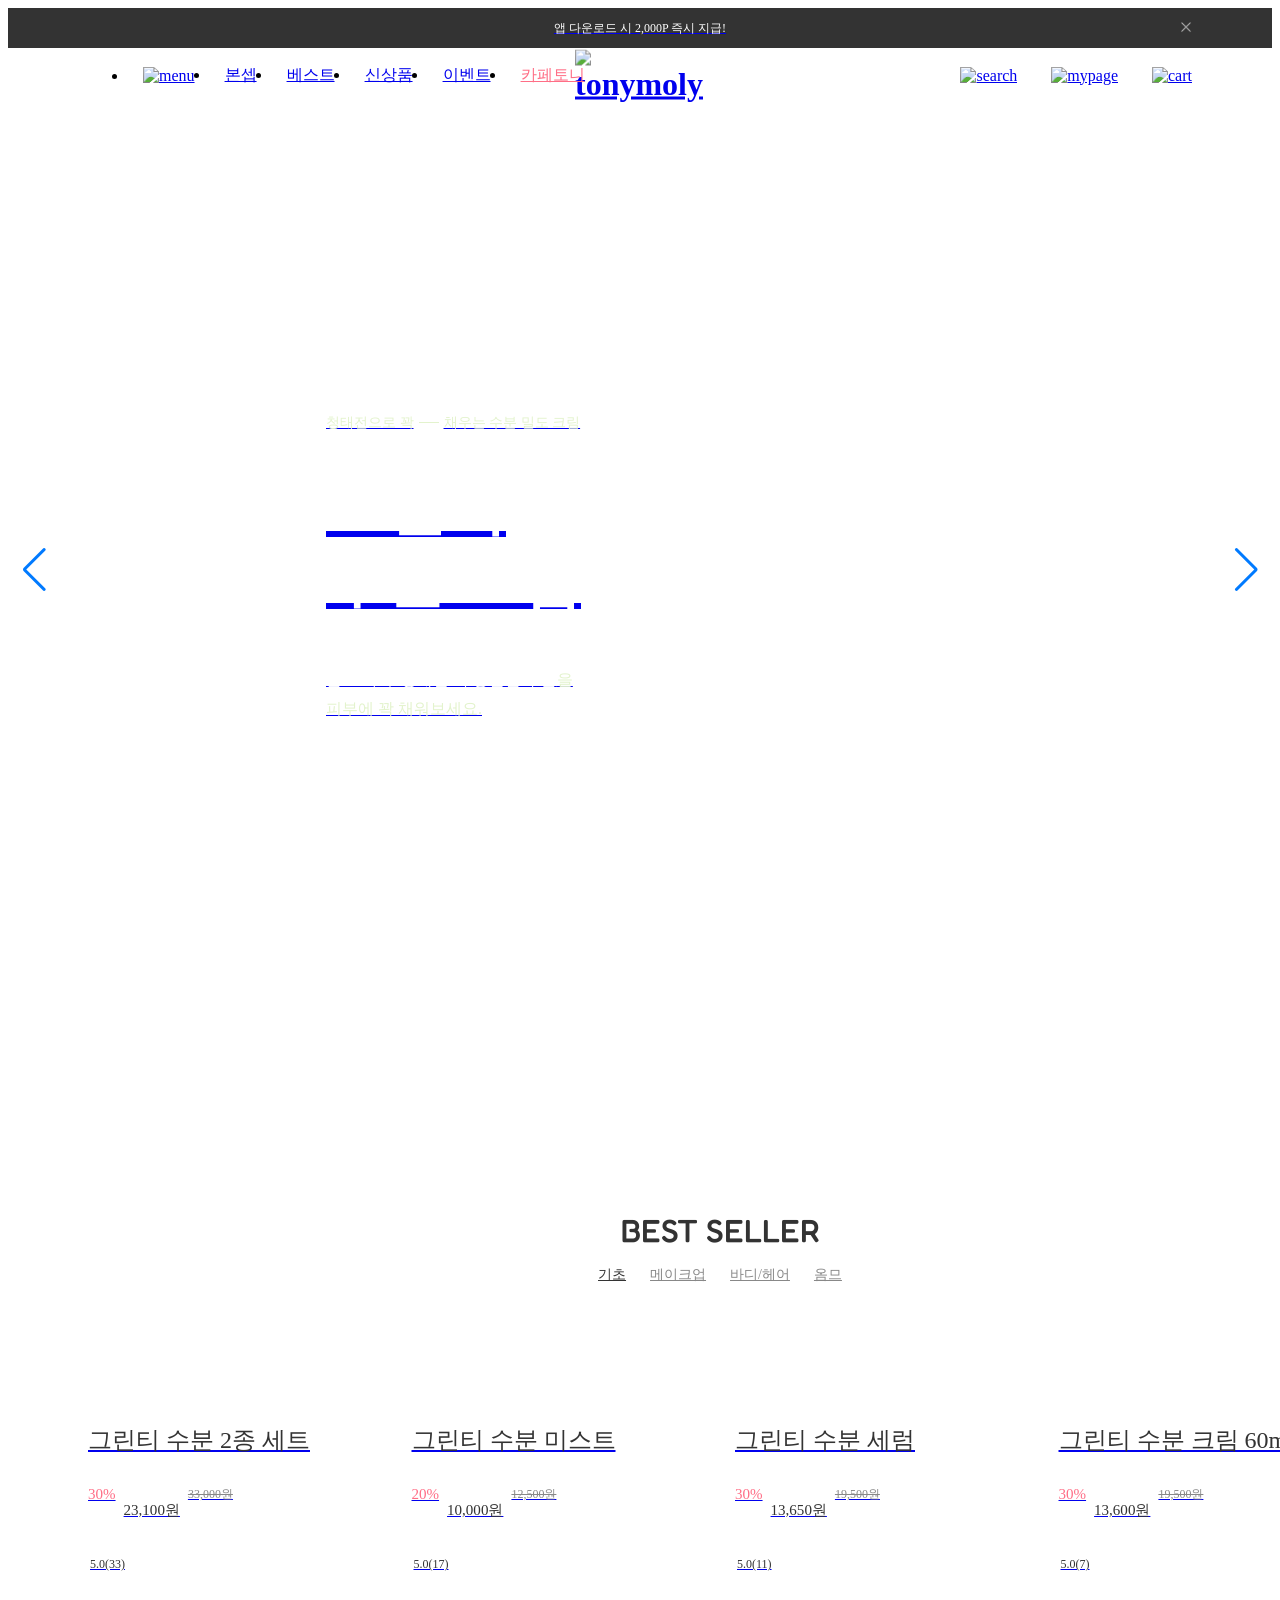
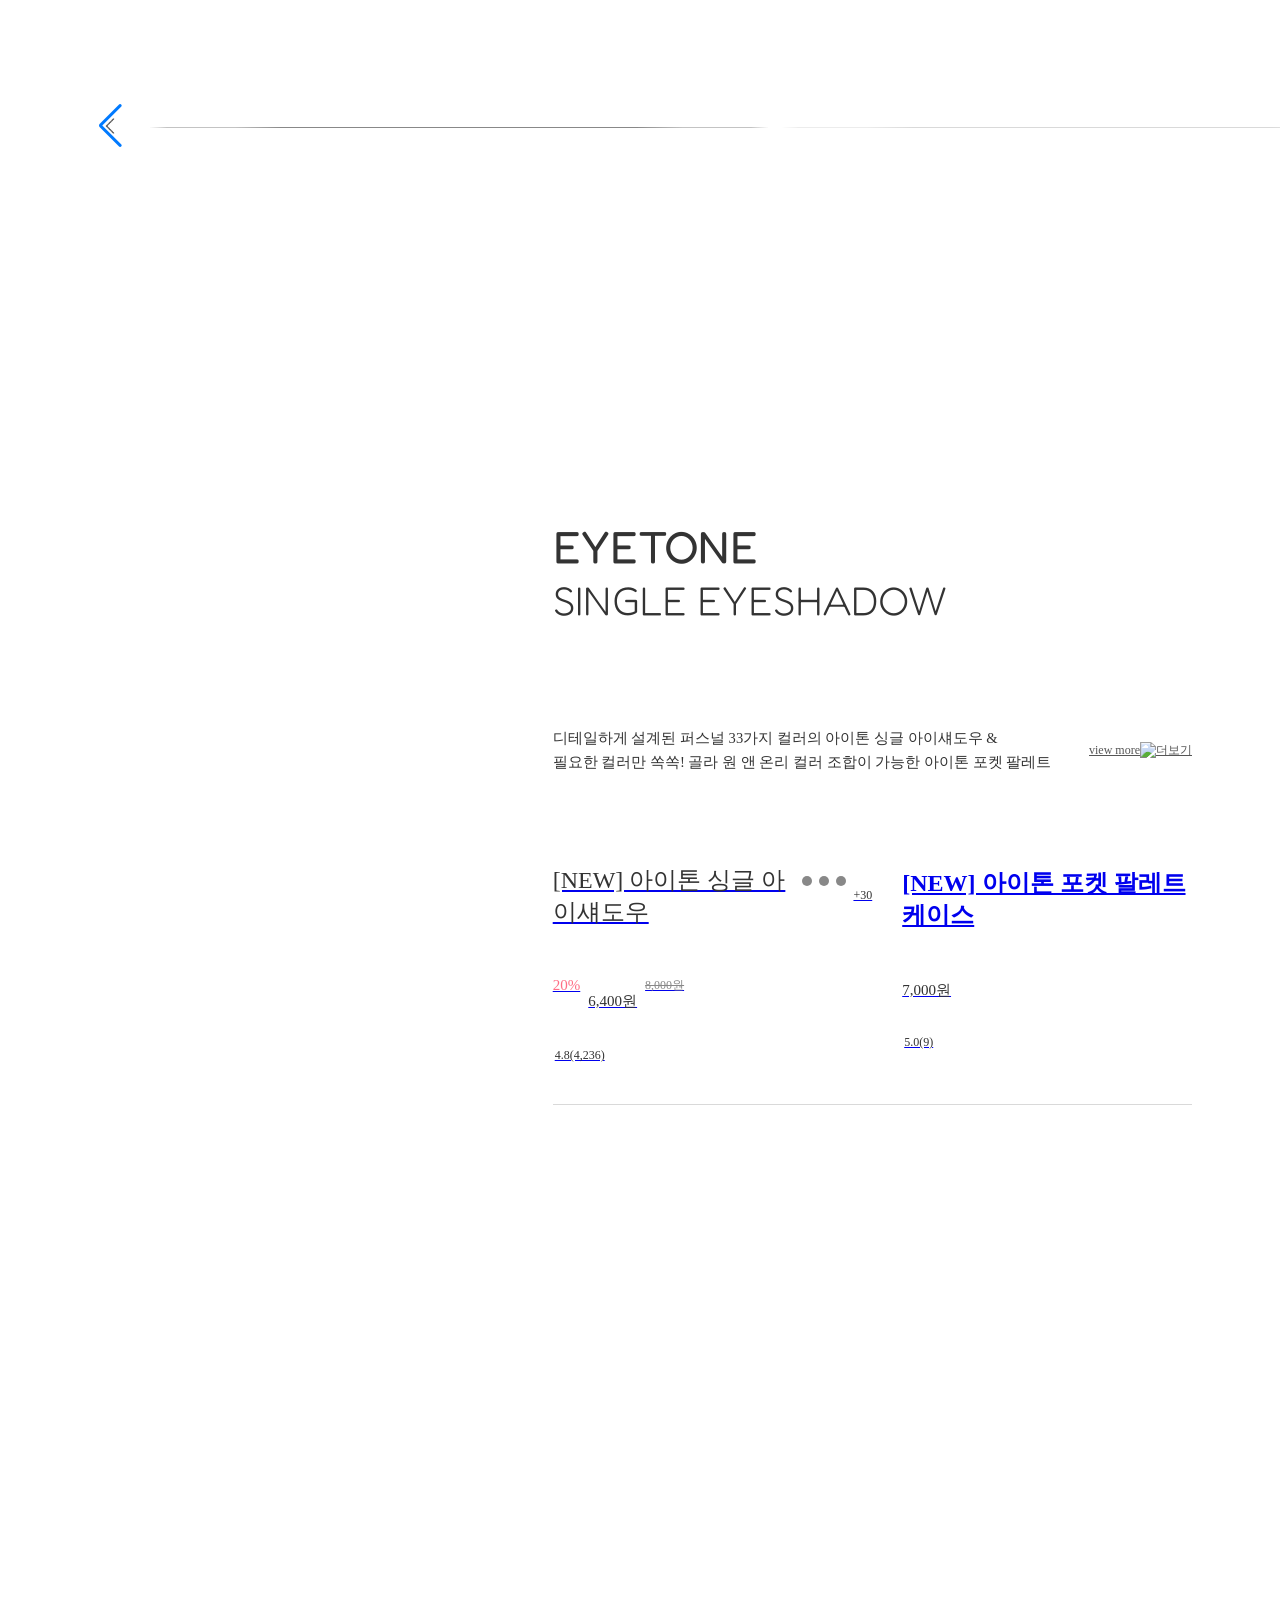
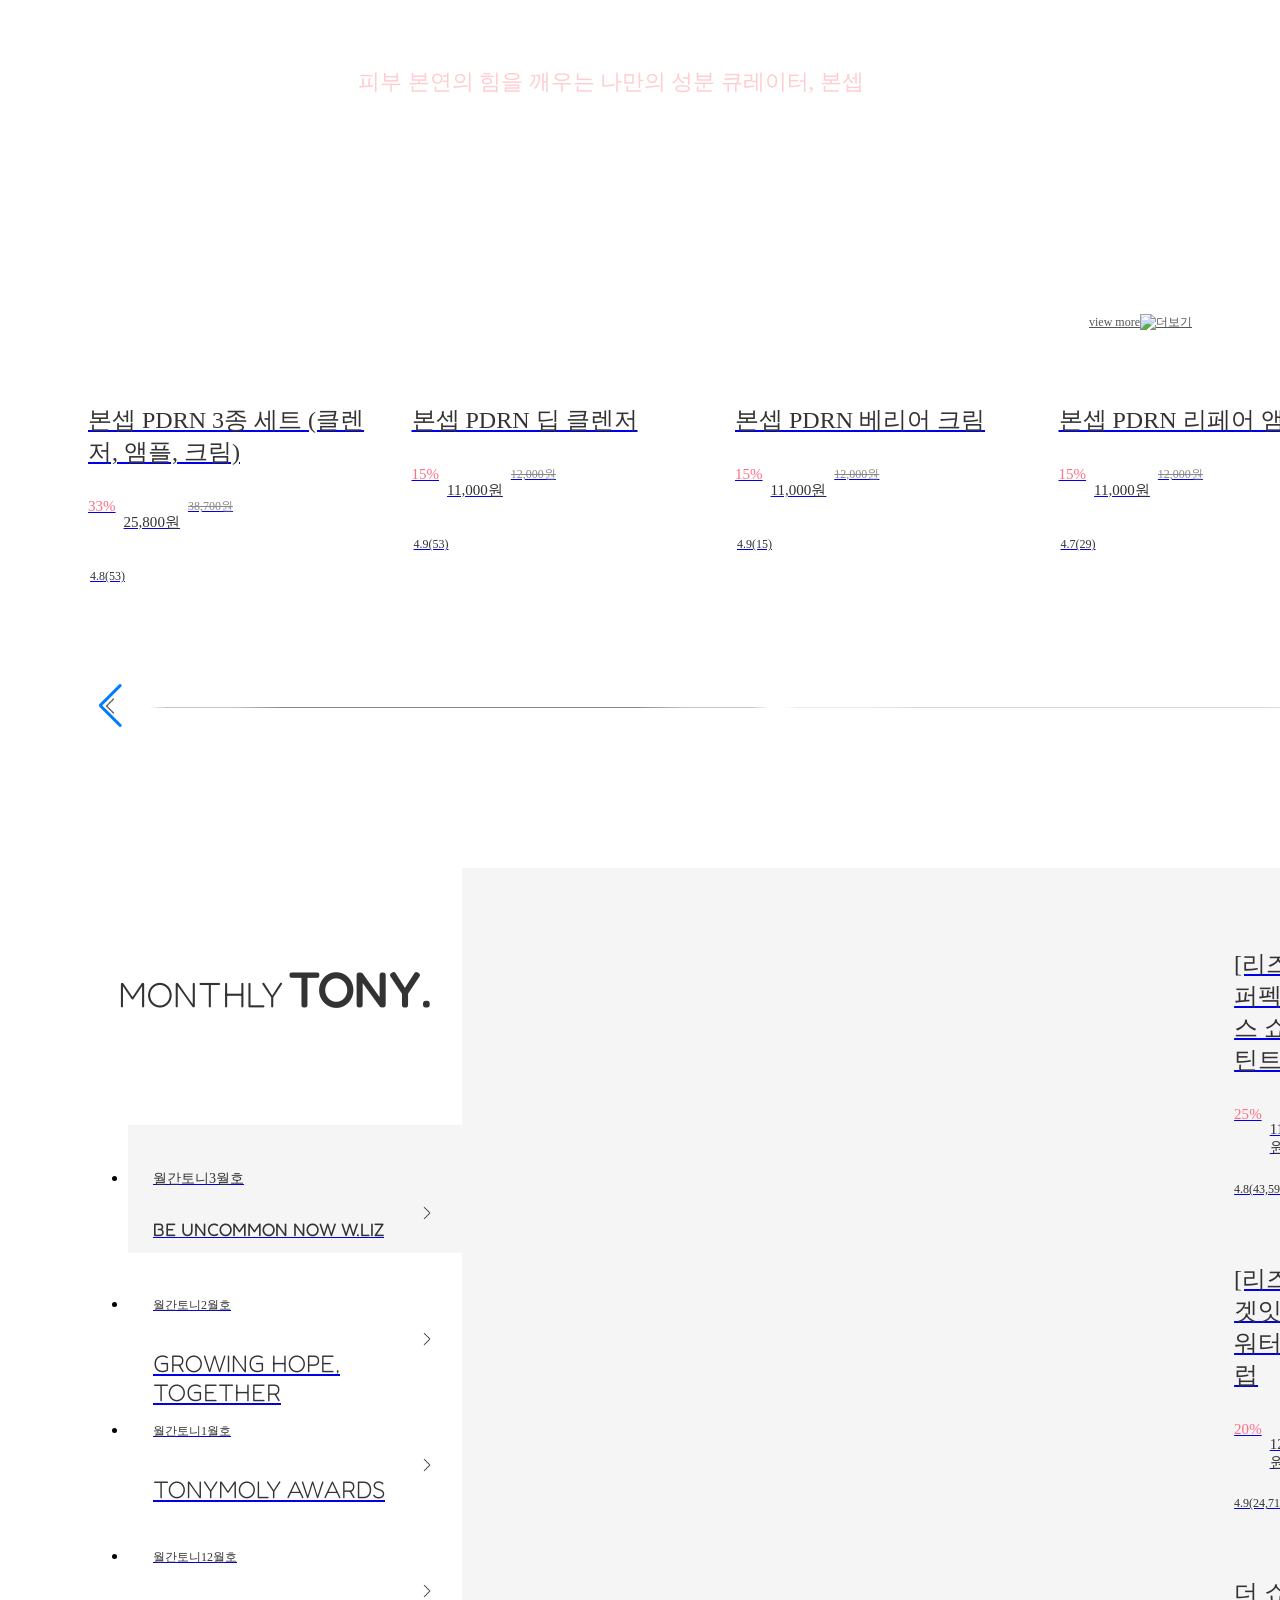
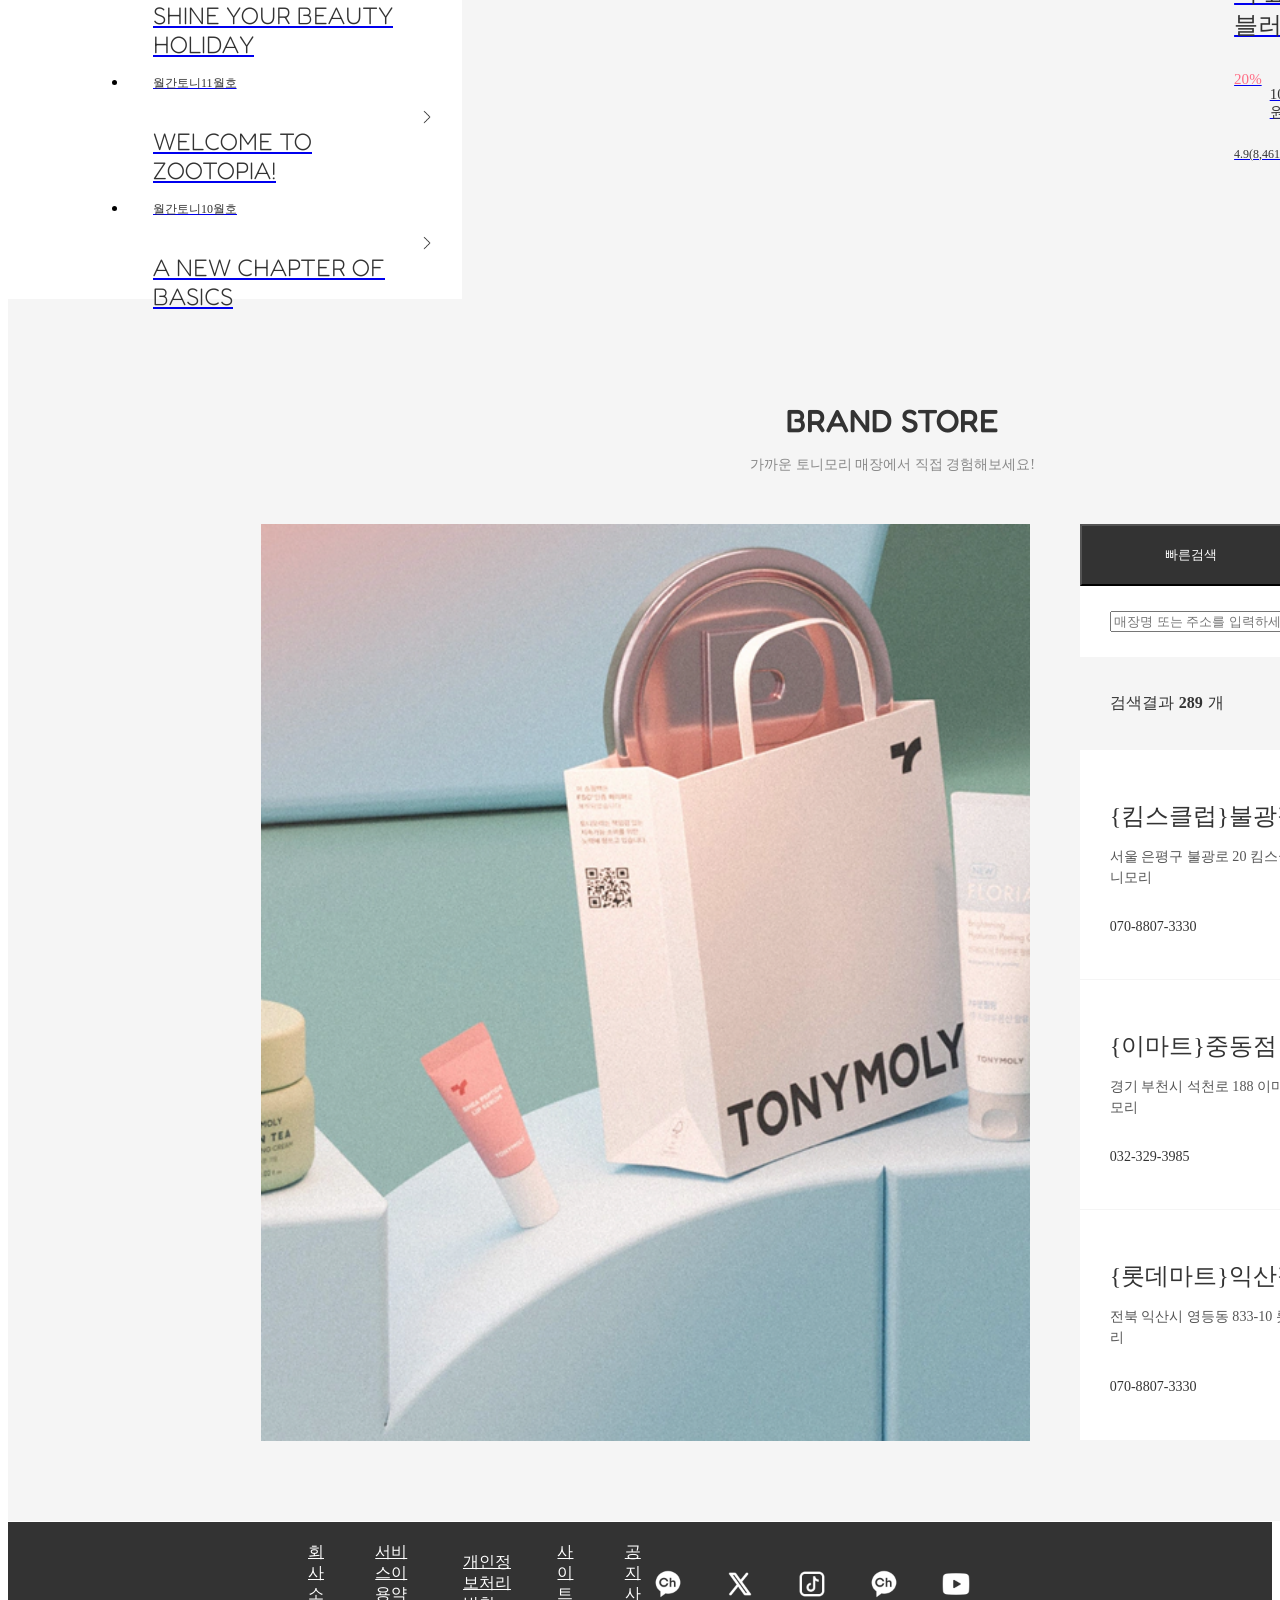
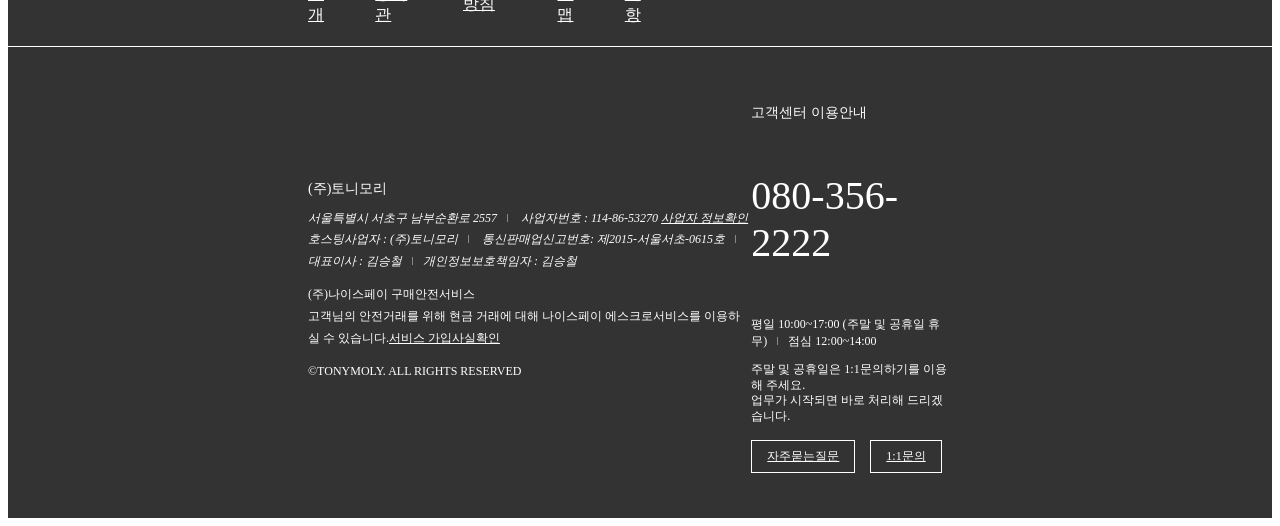
==== commit 2ad8ceea: "favicon 수정" ====
--- a/index.html
+++ b/index.html
@@ -12,7 +12,7 @@
     <meta name="viewport" content="width=device-width, initial-scale=1.0">
     <meta name="description" content="">
     <meta name="keywords" content="">
-    <link rel="shortcut icon" href="./images/common/tonymoly_mobile.png" type="image/x-icon">
+    <link rel="shortcut icon" href="./images/icons/tonymoly_icon_192.png" type="image/x-icon">
     <title>portfolio_TONYMORY</title>
     <!-- 플러그인, 웹글꼴 연결 -->
     <link rel="preconnect" href="https://fonts.googleapis.com">
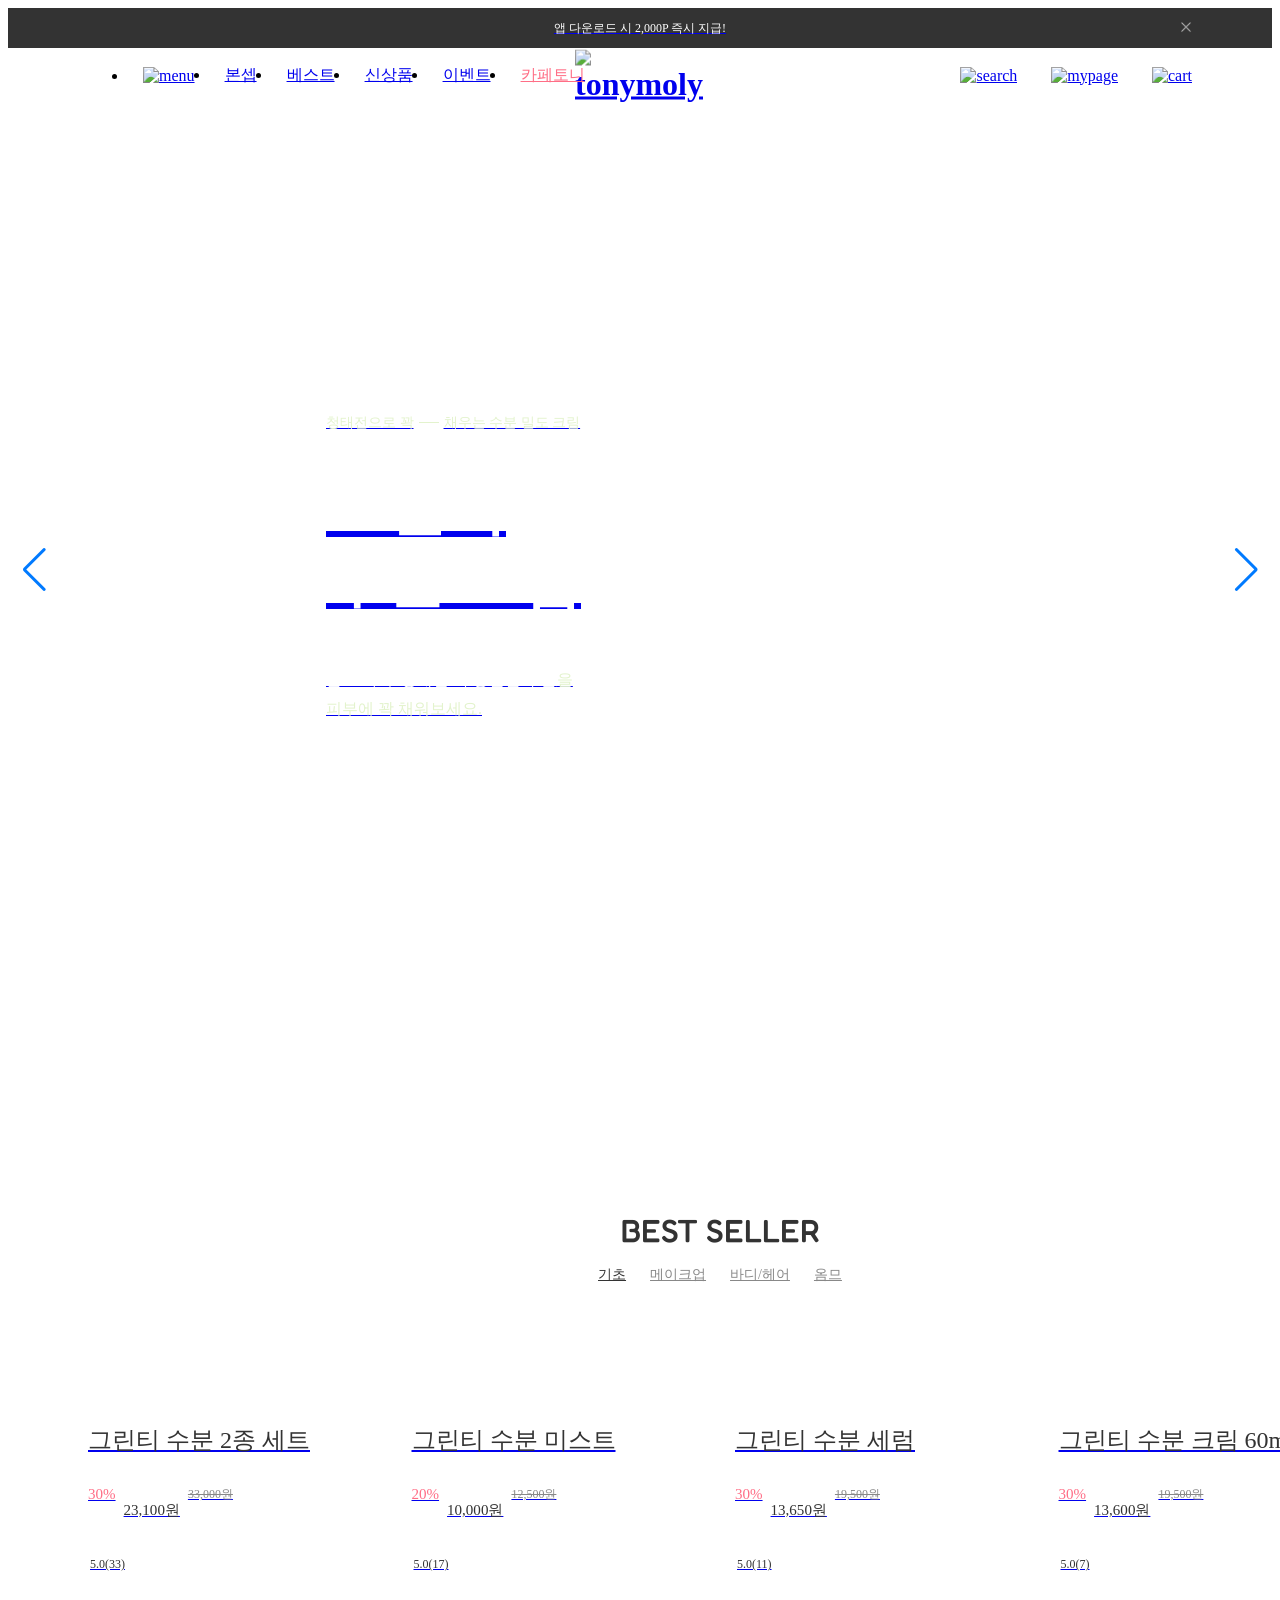
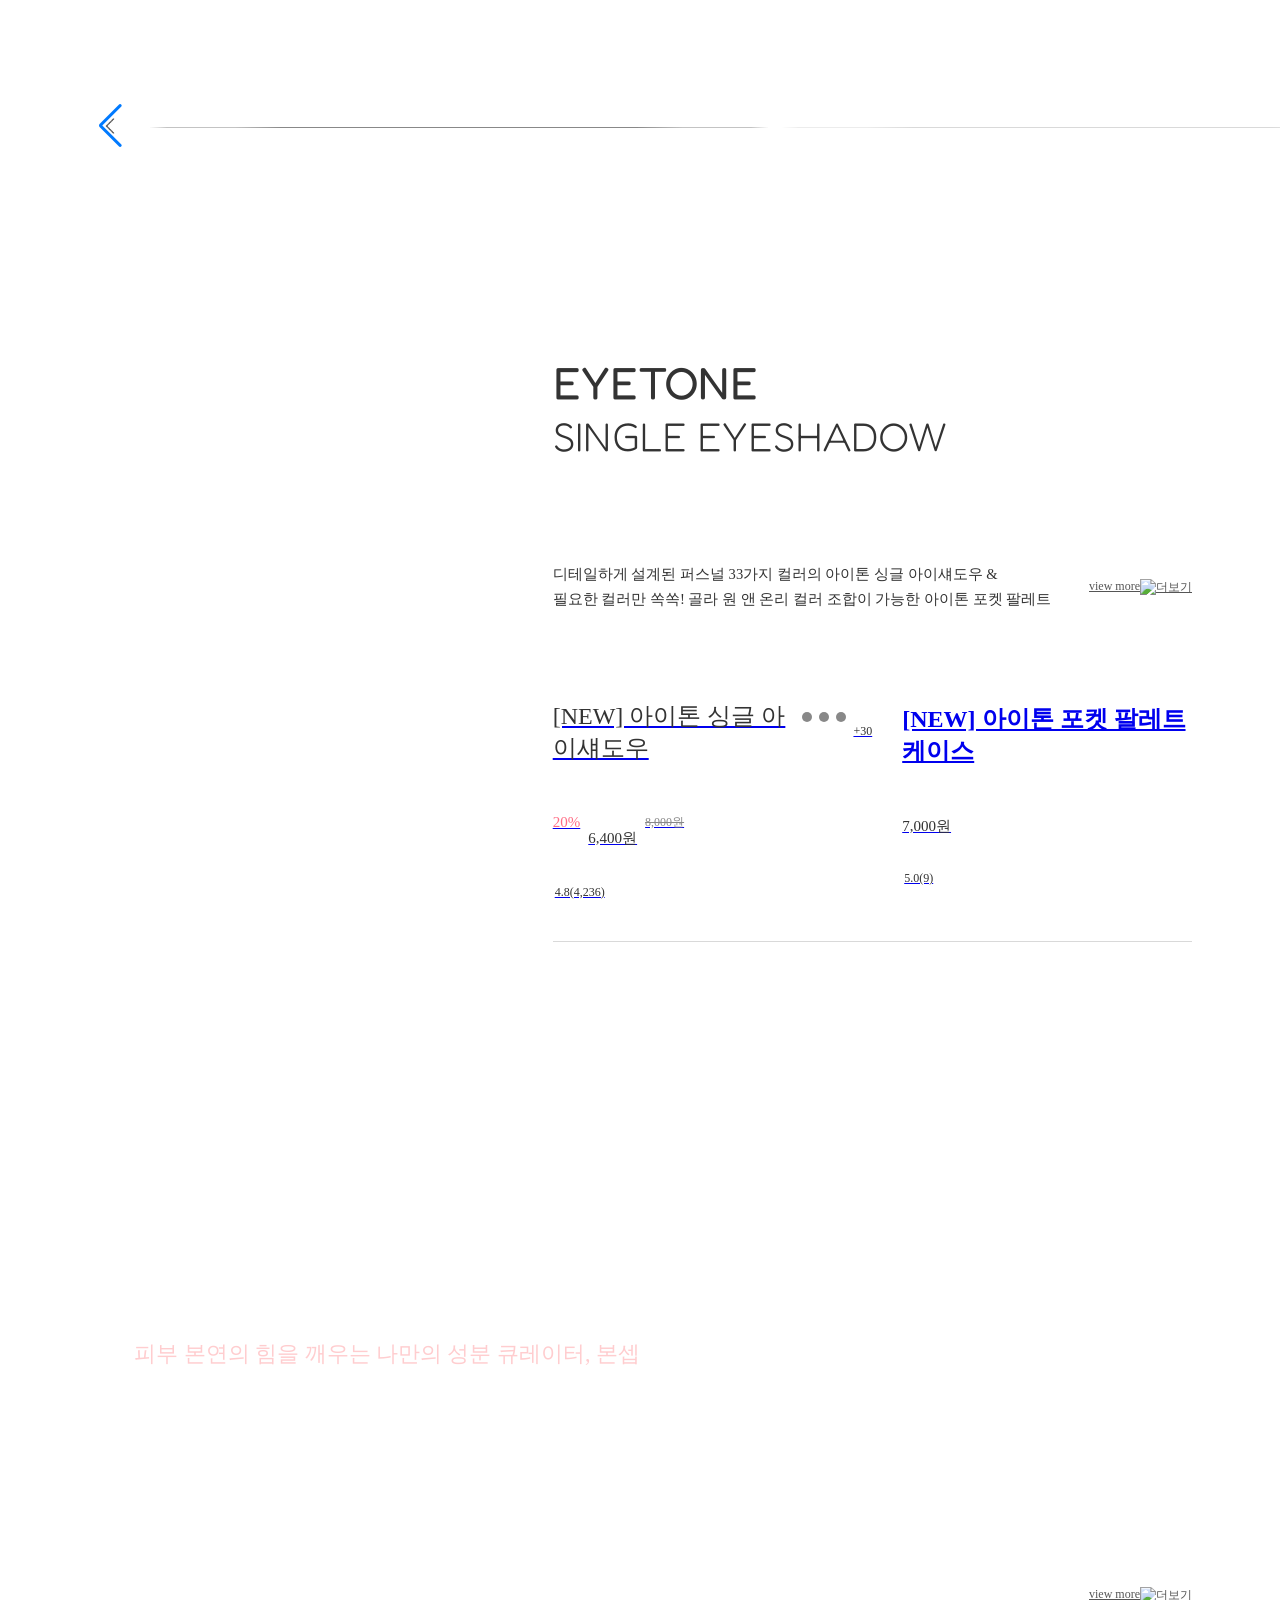
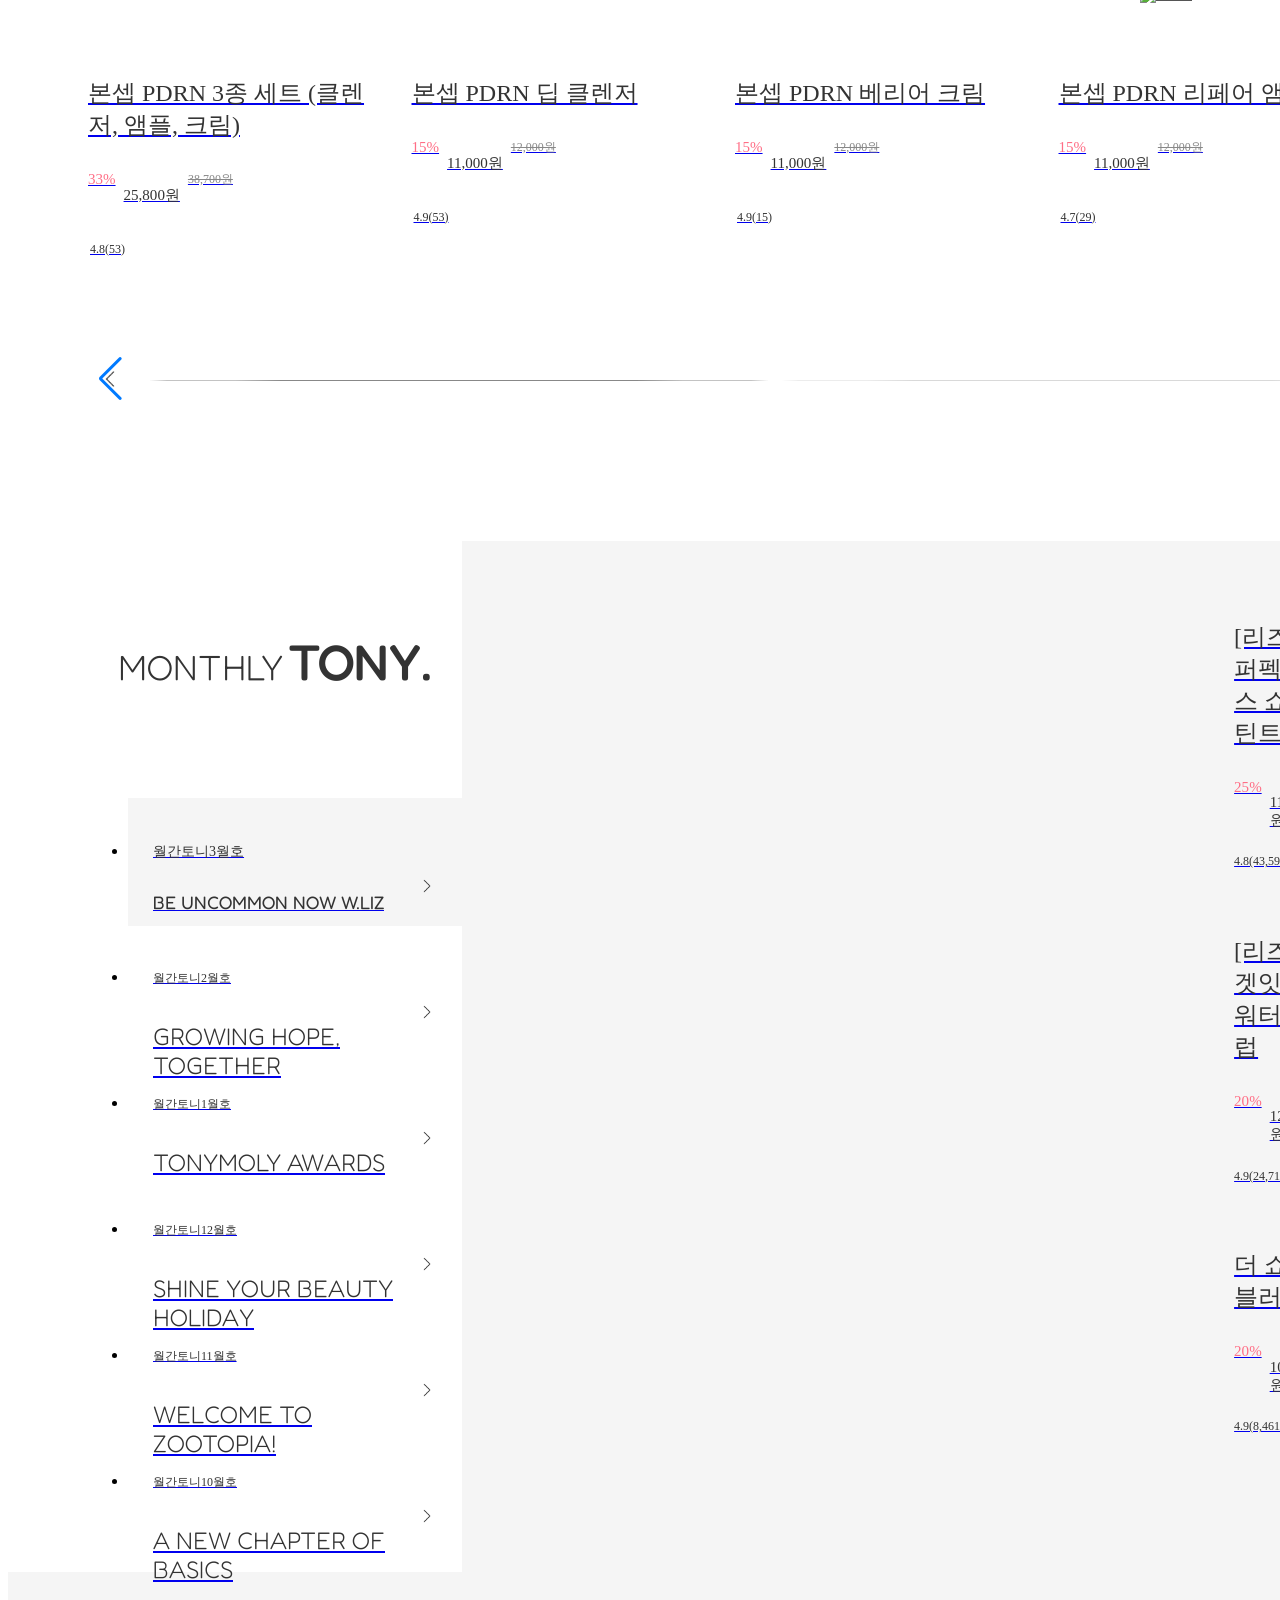
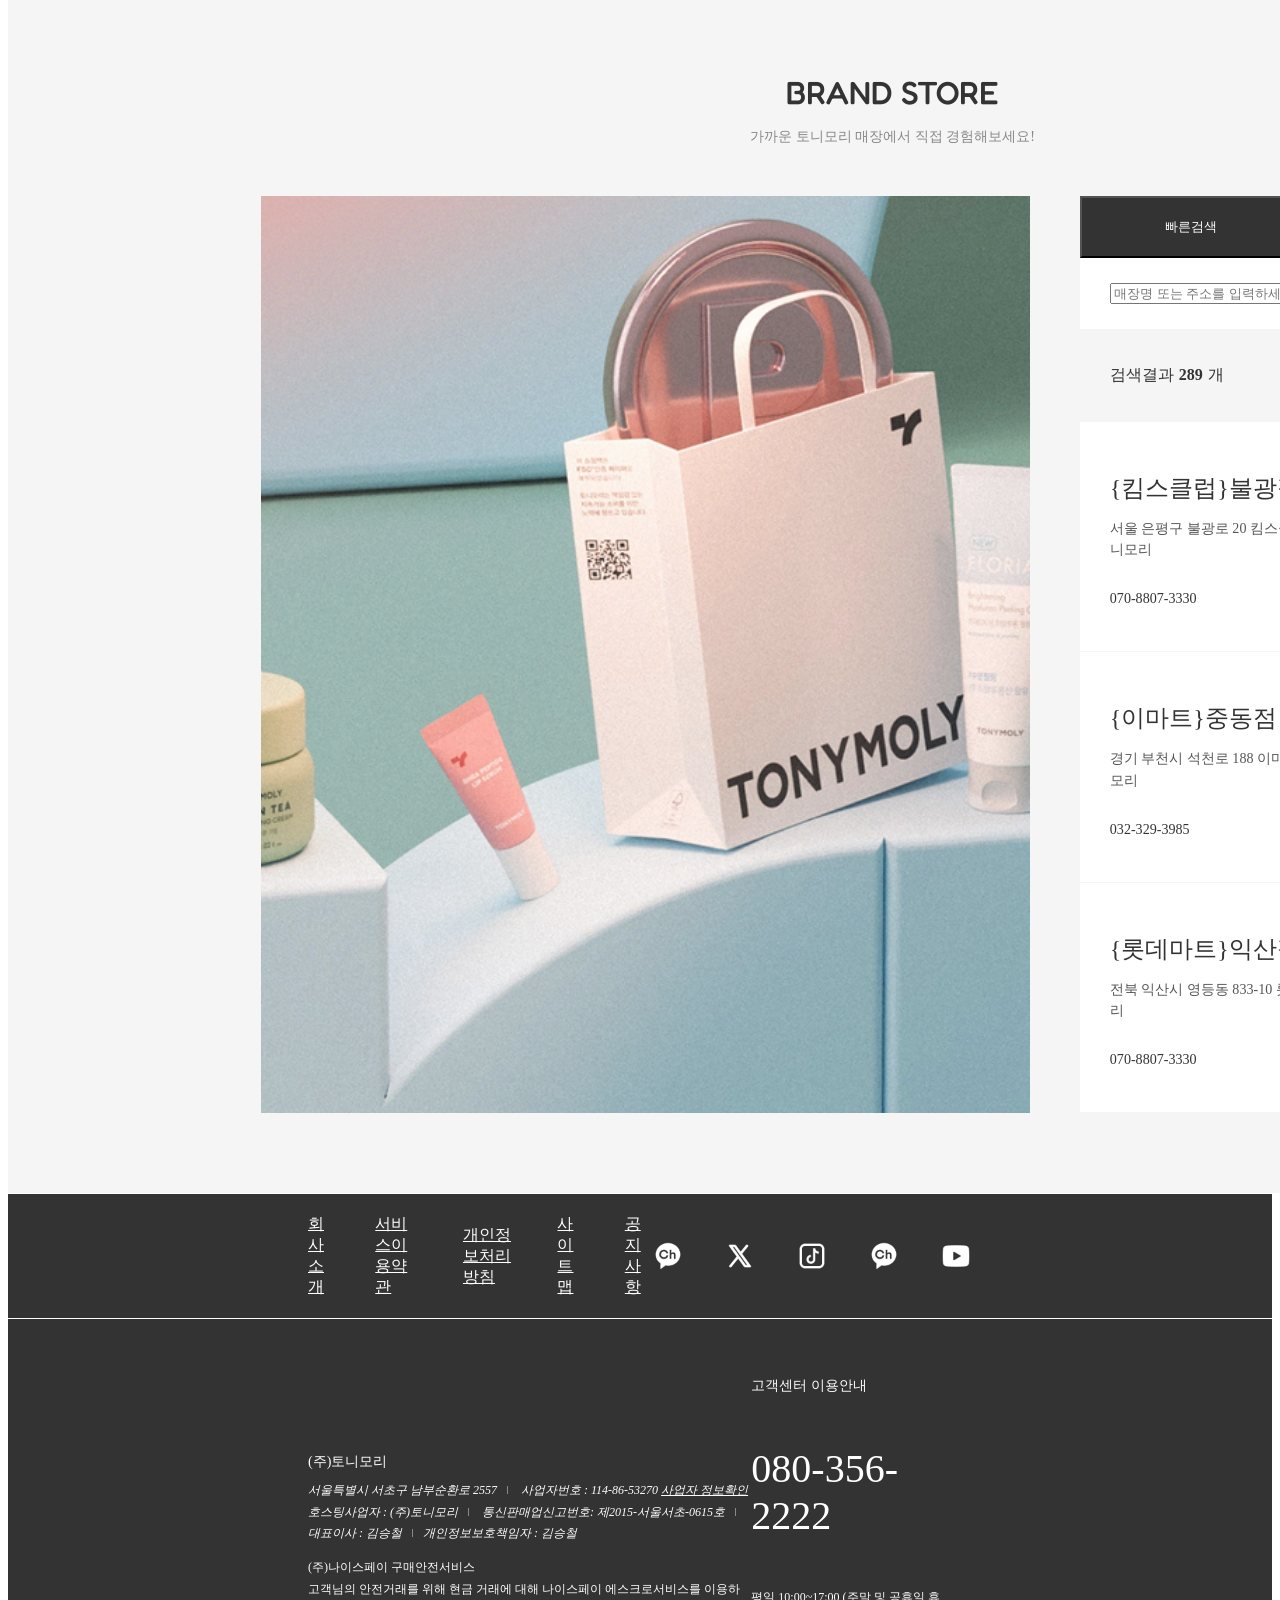
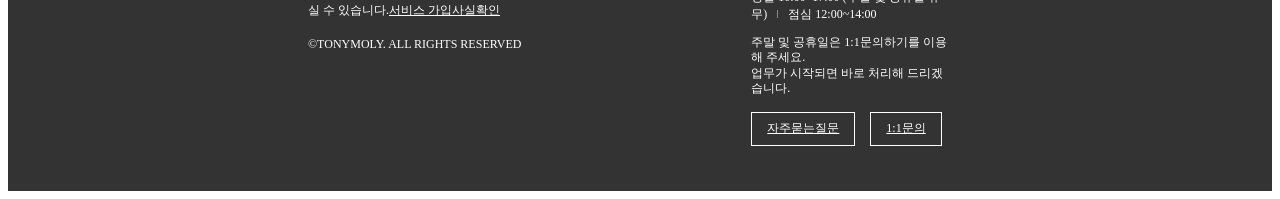
==== commit 12d3361c: "subpage_list css, JS 작업 완료" ====
--- a/index.html
+++ b/index.html
@@ -39,7 +39,7 @@
             <div class="m_side_wrap">
                 <div class="top">
                     <h1><img src="./images/common/tonymoly_mobile.png" alt=""></h1>
-                    <a href="#" class="close"><img src="./images/common/close.png" alt=""></a>
+                    <a href="javascript:void(0)" class="close"><img src="./images/common/close.png" alt=""></a>
                 </div>
                 <div class="m_gnb">
                     <a href="#" class="best">베스트</a>
@@ -52,7 +52,7 @@
                 </div>
                 <ul class="category">
                     <li>
-                        <div class="cate_area"><a href="#">본셉 BONCEPT</a></div>
+                        <div class="cate_area"><a href="./sub_list.html">본셉 BONCEPT</a></div>
                     <li>
                         <div class="cate_area">
                             <a href="#">기초</a>
@@ -127,7 +127,7 @@
                 <nav>
                     <ul id="gnb">
                         <li><a href="#"><img src="./images/common/menu.png" alt="menu"></a></li>
-                        <li><a href="#">본셉</a></li>
+                        <li><a href="./sub_list.html">본셉</a></li>
                         <li>
                             <a href="#">베스트</a>
                             <ul class="gnb_depth2">
@@ -169,7 +169,7 @@
                     <div class="depth_bg"></div>
                 </nav>
                 <h1>
-                    <a href="#"><img src="./images/common/logo.png" alt="tonymoly"></a>
+                    <a href="./index.html"><img src="./images/common/logo.png" alt="tonymoly"></a>
                 </h1>
                 <div class="user_menu">
                     <a href="#"><img src="./images/common/search.png" alt="search"></a>
@@ -235,7 +235,7 @@
                     <div class="swiper base_swiper">
                         <div class="swiper-wrapper">
                             <div class="swiper-slide slide1">
-                                <a href="#" class="photo"><img src="./images/product/best_seller/best_base01.png" alt=""></a>
+                                <a href="javascript:void(0)" class="photo"><img src="./images/product/best_seller/best_base01.png" alt=""></a>
                                 <a href="#" class="contents">
                                     <h2>그린티 수분 2종 세트</h2>
                                     <div class="price_info">
@@ -613,7 +613,7 @@
                         <p>피부 본연의 힘을 깨우는</p><p>나만의 성분 큐레이터, 본셉</p>
                     </div>
                 </div>
-                <a href="#" class="more">view more<img src="./images/common/more_gray.png" alt="더보기"></a>
+                <a href="./sub_list.html" class="more">view more<img src="./images/common/more_gray.png" alt="더보기"></a>
                 <div class="list_container boncept_list">
                     <div class="swiper boncept_swiper">
                         <div class="swiper-wrapper">
--- a/styles/index.css
+++ b/styles/index.css
@@ -175,13 +175,13 @@
 #wrap main .best_seller .best_list .makeup_swiper .swiper-wrapper .slide8 {}
 /* ===========================================================================3. new_item */
 #wrap main .new_item {
-    display:flex; flex-flow:row nowrap; justify-content:space-between; align-items:center; gap:30px;
+    display:flex; flex-flow:row nowrap; justify-content:space-between; align-items:stretch; gap:30px;
     padding:180px 80px 0;
 }
 #wrap main .new_item > p {
     background-image:url(../images/product/new_item/new_left_bnr.png);
     background-position:center; background-size:cover;
-    width:calc((100% - 30px) / 2); height:909px;
+    width:calc((100% - 30px) / 2);
 }
 #wrap main .new_item .new_container {}
 #wrap main .new_item .new_container .new_info {}
@@ -257,20 +257,20 @@
     position:absolute; left:0; bottom:0; background:#D9D9D9;
 }
 /* ===========================================================================4. boncept */
-#wrap main .boncept {padding:140px 0;}
+#wrap main .boncept {padding:140px 0; display:flex; flex-flow:column nowrap;
+align-items:stretch;}
 #wrap main .boncept .boncept_bnr {
     background-image:url(../images/product/boncept/boncept_bnr.jpg);
     background-position:center; background-size: cover;
     width:100%; position:relative; margin-bottom:50px;
-    display:flex;
 }
 #wrap main .boncept .boncept_bnr .title::before {
     content:''; display:block; width:300px; height:300px; 
     background-image:url(../images/product/boncept/boncept.png);
     background-position:center; background-size: cover;
-    opacity:0.2; position:absolute; left:427px; top:50%; transform:translateY(-50%);
-}
-#wrap main .boncept .boncept_bnr .title {padding:145.5px 0 145.5px 350px;}
+    opacity:0.2; position:absolute; left:22%; top:50%; transform:translateY(-50%);
+}
+#wrap main .boncept .boncept_bnr .title {width:60%; padding:145.5px 0;}
 #wrap main .boncept .boncept_bnr .title h1 {color:#fff; font-size:2.50rem; margin-bottom:15px;}
 #wrap main .boncept .boncept_bnr .title p {
     display:inline-block; color:#FFCDCF; font-size:1.38rem; margin-right:5px;
--- a/styles/responsive.css
+++ b/styles/responsive.css
@@ -30,11 +30,11 @@
     }
     /* ===========================================================================3. new_item */
     #wrap main .new_item {
-    gap:30px; padding:80px 80px 0 0;
+    gap:30px; padding:80px 80px 0 0; justify-content:stretch;
     }
     #wrap main .new_item > p {
     background-image:url(../images/tablet/new_item_bnr_tablet.png);
-    background-position:center; background-size:cover; width:346px; height:726px;
+    background-position:center; background-size:cover; width:346px;
     }
     #wrap main .new_item .new_container .new_info h1 {margin-bottom:30px;}
     #wrap main .new_item .new_container .new_info .new_detail {align-items:flex-end;}
@@ -50,9 +50,8 @@
     #wrap main .boncept .boncept_bnr .title::before {
         width:250px; height:250px;
         background-position:center; background-size:cover;
-        left:108px;
-    }
-    #wrap main .boncept .boncept_bnr .title {padding:129px 0 129px 120px;}
+    }
+    #wrap main .boncept .boncept_bnr .title {width:50%;}
     #wrap main .boncept .boncept_bnr .title p {display:block; margin-bottom:8px; text-align:center;}
     #wrap main .boncept .boncept_bnr .title p:last-child {margin-bottom:0;}
     /* ===========================================================================5. monthlyTONY. */
@@ -137,7 +136,7 @@
     #wrap footer .footer_bottom .footer_right .cs_time {margin-bottom:6px;}
 }
 
-@media screen and (max-width:402px) {
+@media screen and (max-width:800px) {
     #wrap header #top_bnr {height:30px;}
     #wrap header .all_menu {height:50px; padding:0 15px;}
     #wrap header .all_menu .user_menu a {margin-right:12px;}
@@ -146,25 +145,6 @@
     #wrap header .all_menu .user_menu a img {height:100%;}
     /* ===========================================================================1. hero_bnr */
     #wrap main #hero_bnr .hero_swiper_wrap {}
-    #wrap main #hero_bnr .hero_swiper_wrap .swiper-wrapper .swiper-slide .hero_swiper .text {
-        padding:66px 0 81px 0;
-        display:flex; flex-flow:column nowrap; justify-content:space-between; align-items:center; gap:348px;
-    }
-    #wrap main #hero_bnr .hero_swiper_wrap .swiper-wrapper .swiper-slide .hero_swiper .text .text_title p {
-        display:flex; justify-content:center; font-size:0.69rem; margin-bottom:8px;
-    }
-    #wrap main #hero_bnr .hero_swiper_wrap .swiper-wrapper .slide1 .hero_swiper .text .text_title p span {width:10px;}
-    #wrap main #hero_bnr .hero_swiper_wrap .swiper-wrapper .swiper-slide .hero_swiper .text .text_title h1 {font-size:2.19rem; line-height:1.2;  text-align:center; position:relative;}
-    #wrap main #hero_bnr .hero_swiper_wrap .swiper-wrapper .swiper-slide .hero_swiper .text .text_title h1 br::after {content:'';}
-    #wrap main #hero_bnr .hero_swiper_wrap .swiper-wrapper .swiper-slide .hero_swiper .text .text_title h1 br {display:none;}
-    #wrap main #hero_bnr .hero_swiper_wrap .swiper-wrapper .swiper-slide .hero_swiper .text > p {font-size:0.75rem; text-align:center;}
-    #wrap main #hero_bnr .hero_swiper_wrap .swiper-wrapper .slide1 {
-    background-image:url(../images/hero_bnr/hero_bnr_m01.jpg);
-    }
-    #wrap main #hero_bnr .hero_swiper_wrap .swiper-wrapper .slide2 {
-        background-image:url(../images/hero_bnr/hero_bnr_m02.jpg);
-    }
-    #wrap main #hero_bnr .hero_swiper_wrap .swiper-wrapper .slide2 .hero_swiper .text .text_title .sub_text_title {display:flex; flex-flow:column wrap; gap:10px; position:relative;}
     /* ===========================================================================공통 container */
     #wrap main .container {padding:80px 15px 0;}
     #wrap main .container .title h1 {font-size:1.5rem;}
@@ -190,11 +170,11 @@
     #wrap main .container .list_container .swiper .control_bar .next {width:16px; height:16px;}
     /* ===========================================================================3. new_item */
     #wrap main .new_item {
-        display:flex; flex-flow:column nowrap;
+        display:flex; flex-flow:column nowrap; justify-content:stretch;
         gap:30px; padding:80px 0 0 0;
     }
     #wrap main .new_item > p {
-    background-image:url(../images/mobile/new_item_bnr_moblie.png); width:100%; height:230px; margin-bottom:20px;
+    background-image:url(../images/mobile/new_item_bnr_moblie.png); width:100%; height:300px; margin-bottom:20px;
     }
     #wrap main .new_item .new_container .new_info {
         display:flex; flex-flow:column nowrap;
@@ -227,26 +207,21 @@
     #wrap main .new_item .new_container .new_list .new_contents .contents .grade {width:10px;}
     /* ===========================================================================4. boncept */
     #wrap main .boncept {padding:80px 0;}
-    #wrap main .boncept .boncept_bnr {
-        background-image:url(../images/mobile/boncept_bnr_mobile.png);
-    }
     #wrap main .boncept .boncept_bnr .title::before {
-        width:120px; height:120px;
-        background-position:center; background-size:cover;
-        left:53px;
-    }
-    #wrap main .boncept .boncept_bnr .title {padding:63.5px 0 63.5px 35px;}
-    #wrap main .boncept .boncept_bnr .title p {display:block; margin-bottom:8px; text-align:center;}
+        width:200px; height:200px;
+        background-position:center; background-size:cover; left:13.5%; 
+    }
+    #wrap main .boncept .boncept_bnr .title {padding:100px 0;}
     #wrap main .boncept .boncept_bnr .title p:last-child {margin-bottom:0;}
-    #wrap main .boncept .boncept_bnr .title h1 {font-size:1.5rem;}
-    #wrap main .boncept .boncept_bnr .title p {font-size:0.88rem;}
+    #wrap main .boncept .boncept_bnr .title h1 {font-size:2.2rem;}
+    #wrap main .boncept .boncept_bnr .title p {font-size:1.25rem;}
     #wrap main .boncept .more {padding:0 15px;}
     #wrap main .boncept .boncept_list {padding:0 15px;}
     /* ===========================================================================5. monthlyTONY. */
-    #wrap main .magazine_wrap {padding:0 0 0 0;}
+    #wrap main .magazine_wrap {display:block; padding:0;}
     #wrap main .magazine_wrap .monthly_tony {
         display:flex; flex-flow:column nowrap;
-        align-items:center;
+        justify-content:center; align-items:center;
     }
     #wrap main .magazine_wrap .monthly_tony h1 {font-size:1.25rem; padding:0 0 30px;}
     #wrap main .magazine_wrap .monthly_tony h1 span {font-size:2.19rem;}
@@ -258,9 +233,11 @@
     #wrap main .magazine_wrap .monthly_tony .magazine_bg .magazine_active {
         background:url(../images/mobile/monthly_tony_2603_mobile.png);
         max-width:402px; height:484px;
+        margin:0 auto;
     }
     #wrap main .magazine_wrap .monthly_tony .magazine_container {
         flex-flow:column nowrap; padding:20px 30px 0 30px; width:100%;
+        justify-content:center; align-items:flex-start;
     }
     #wrap main .magazine_wrap .monthly_tony .magazine_container .magazine_product {
         flex-flow:row nowrap; align-items:center;
@@ -281,10 +258,10 @@
     #wrap main .brand_store {padding:80px 30px 50px;}
     #wrap main .brand_store .title {margin-bottom:30px;}
     #wrap main .brand_store .store_search_wrap {
-        flex-flow:column nowrap;}
+        flex-flow:column nowrap; max-width:800px; height:900px;}
     #wrap main .brand_store .store_search_wrap .store_map {
         background-image:url(../images/mobile/brand_store_mobile.png);
-        width:342px; height:300px;
+        width:100%; height:100%;
     }
     #wrap main .brand_store .store_search_wrap #store_search_form {flex:350;}
     #store_search_form .tab_area .tab,
@@ -326,4 +303,59 @@
     #wrap footer .footer_bottom .footer_right h2,
     #wrap footer .footer_bottom .footer_right .cs_number {display:inline-block; vertical-align:middle;
     line-height:16px;}
+}
+
+@media screen and (max-width:500px) {
+    #wrap main #hero_bnr .hero_swiper_wrap {height:746px;}
+    #wrap main #hero_bnr .hero_swiper_wrap .swiper-wrapper .swiper-slide .hero_swiper .text {
+        padding:66px 0 81px 0;
+        display:flex; flex-flow:column nowrap; justify-content:space-between; align-items:center; gap:450px;
+    }
+    #wrap main #hero_bnr .hero_swiper_wrap .swiper-wrapper .slide2 .hero_swiper .text .text_title p {
+        display:flex; flex-flow:column nowrap; justify-content:center; font-size:0.8rem; margin-bottom:8px; gap:3px;
+    }
+    #wrap main #hero_bnr .hero_swiper_wrap .swiper-wrapper .slide1 .hero_swiper .text .text_title p {
+        display:flex; justify-content:center; font-size:0.8rem; margin-bottom:8px;
+    }
+    #wrap main #hero_bnr .hero_swiper_wrap .swiper-wrapper .slide2 .hero_swiper .text .text_title .sub_text_title p span {display:block;}
+    #wrap main #hero_bnr .hero_swiper_wrap .swiper-wrapper .slide1 .hero_swiper .text .text_title p span {width:10px;}
+    #wrap main #hero_bnr .hero_swiper_wrap .swiper-wrapper .swiper-slide .hero_swiper .text .text_title h1 {font-size:2.19rem; line-height:1.2; text-align:center; position:relative;}
+    #wrap main #hero_bnr .hero_swiper_wrap .swiper-wrapper .swiper-slide .hero_swiper .text .text_title h1 br::after {content:'';}
+    #wrap main #hero_bnr .hero_swiper_wrap .swiper-wrapper .swiper-slide .hero_swiper .text .text_title h1 br {display:none;}
+    #wrap main #hero_bnr .hero_swiper_wrap .swiper-wrapper .swiper-slide .hero_swiper .text > p {font-size:0.88rem; text-align:center;}
+    #wrap main #hero_bnr .hero_swiper_wrap .swiper-wrapper .slide1 {
+    background-image:url(../images/hero_bnr/hero_bnr_m01.jpg);
+    }
+    #wrap main #hero_bnr .hero_swiper_wrap .swiper-wrapper .slide2 {
+        background-image:url(../images/hero_bnr/hero_bnr_m02.jpg);
+    }
+    #wrap main #hero_bnr .hero_swiper_wrap .swiper-wrapper .slide2 .hero_swiper .text .text_title .sub_text_title {display:flex; flex-flow:column wrap; gap:10px; position:relative;}
+    /* =============================================================================3. boncept */
+    
+    #wrap main .boncept .boncept_bnr {
+        background-image:url(../images/mobile/boncept_bnr_mobile.png);
+    }
+    #wrap main .boncept .boncept_bnr .title::before {
+        width:130px; height:130px;
+        background-position:center; background-size:cover; left:13.5%; 
+    }
+    #wrap main .boncept .boncept_bnr .title {padding:60px 0;}
+    #wrap main .boncept .boncept_bnr .title h1 {font-size:1.2rem;}
+    #wrap main .boncept .boncept_bnr .title p {font-size:0.75rem;}
+    /* ===========================================================================5. monthlyTONY. */
+    #wrap main .magazine_wrap .monthly_tony {
+        display:flex; flex-flow:column nowrap;
+        max-width:500px;
+        width:100%;
+        margin:0 auto;
+    }
+    #wrap main .magazine_wrap .monthly_tony .magazine_bg .magazine_active {
+        background:url(../images/mobile/monthly_tony_2603_mobile.png);
+        max-width:402px; height:484px;
+    }
+    /* ===========================================================================6. brand store */
+    #wrap main .brand_store .store_search_wrap .store_map {
+        background-image:url(../images/mobile/brand_store_mobile.png);
+        width:100%; height:100%;
+    }
 }
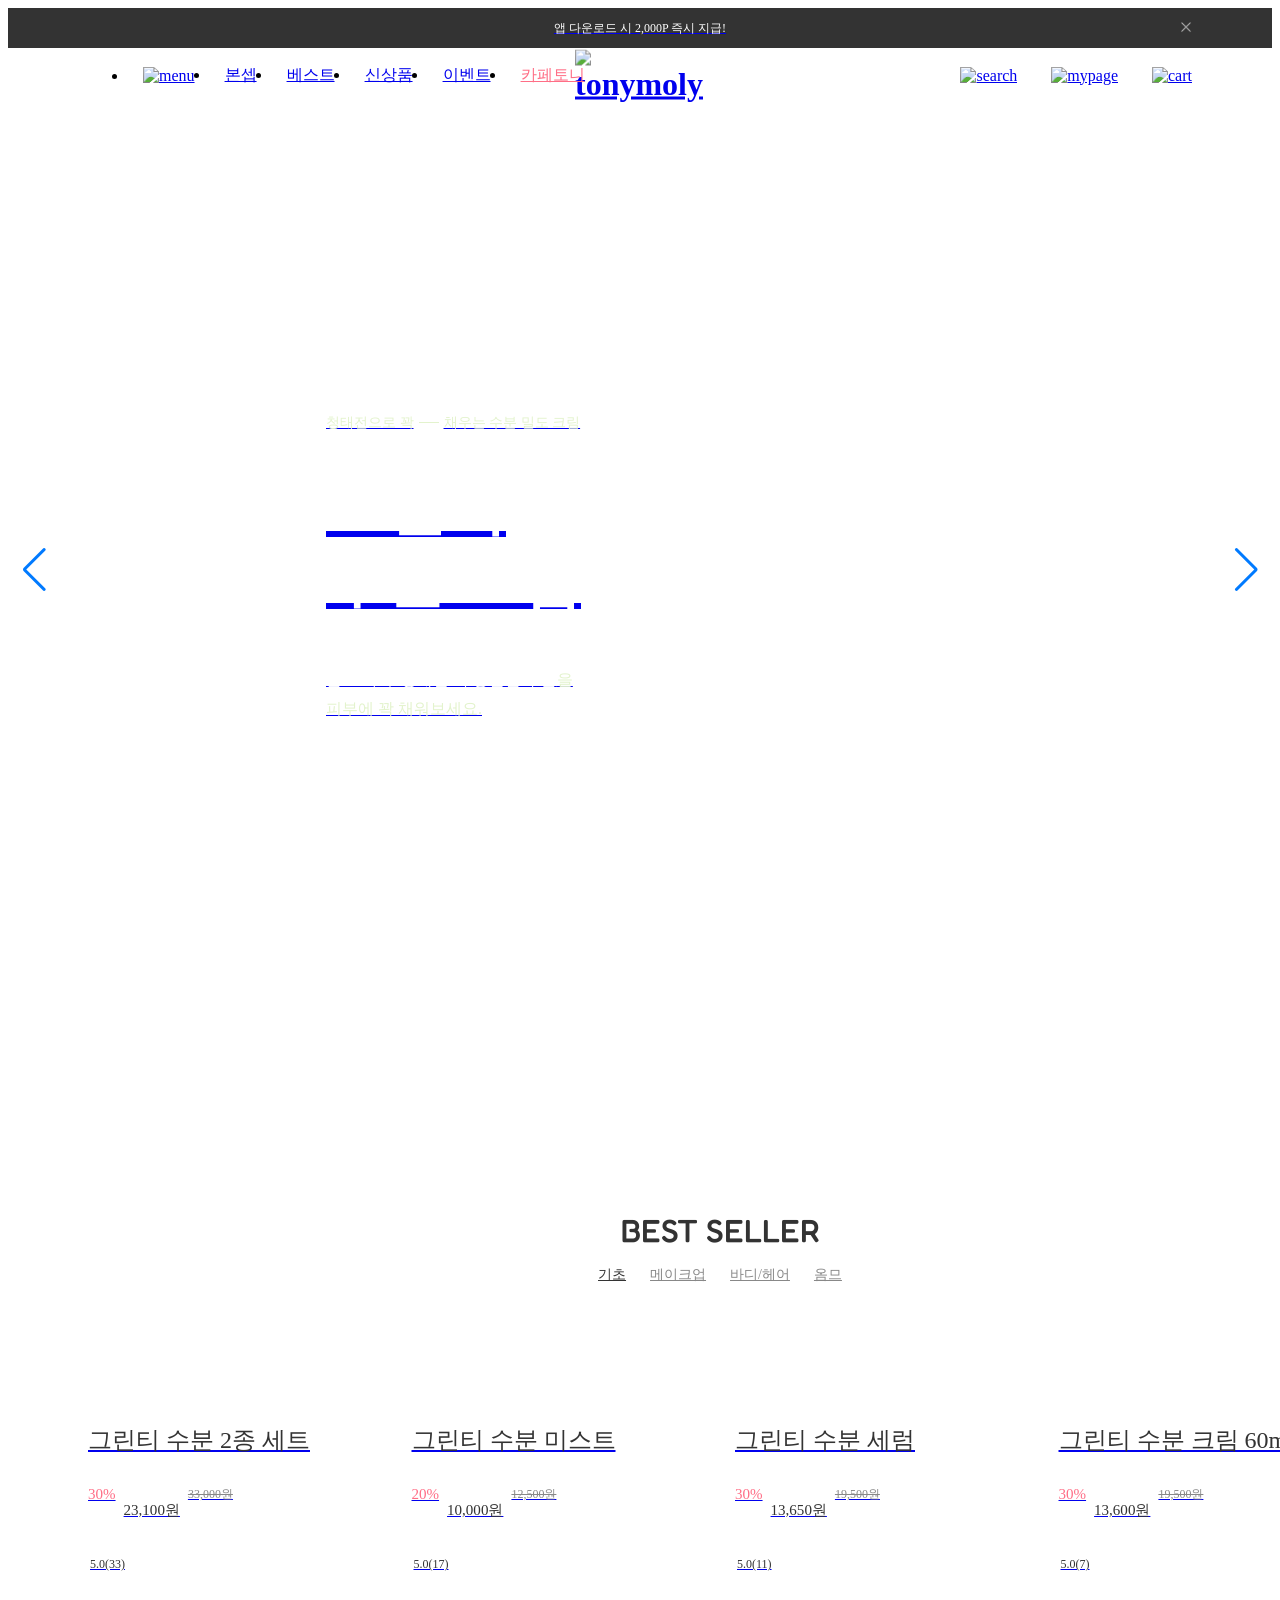
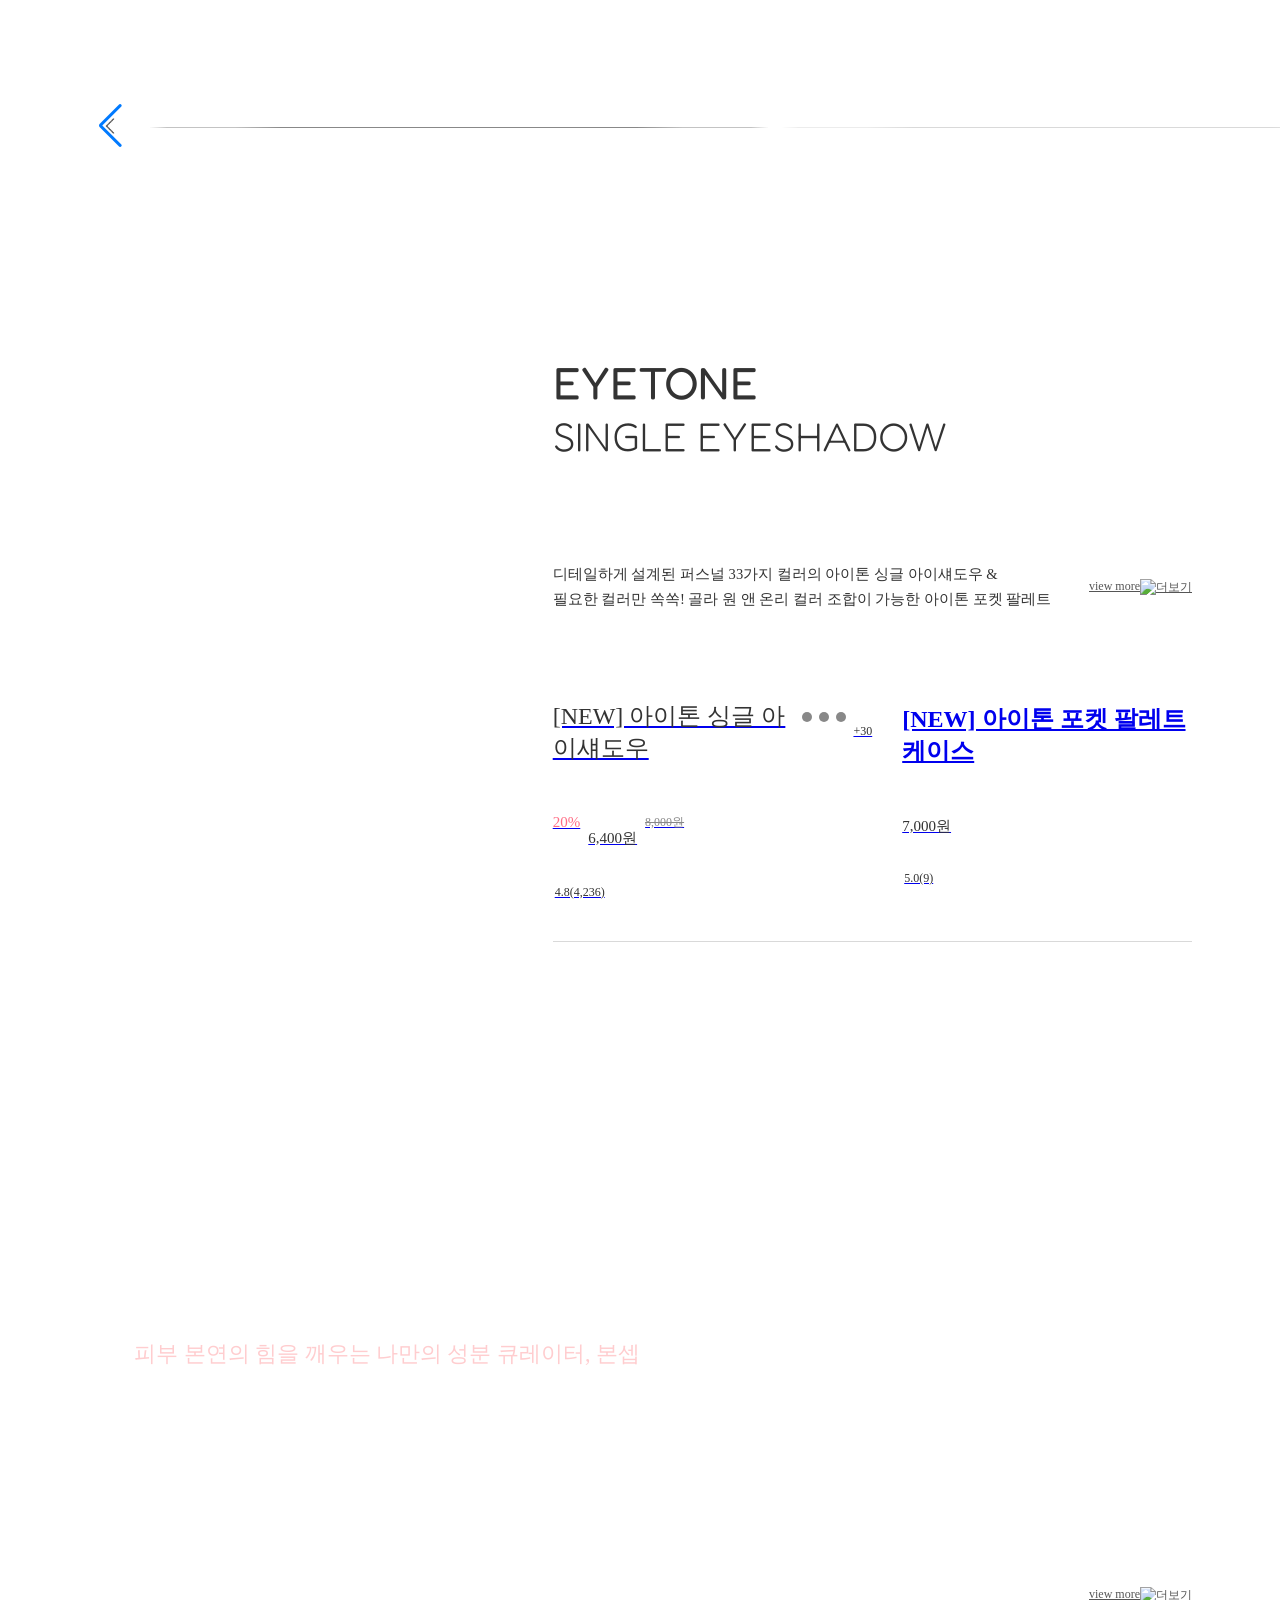
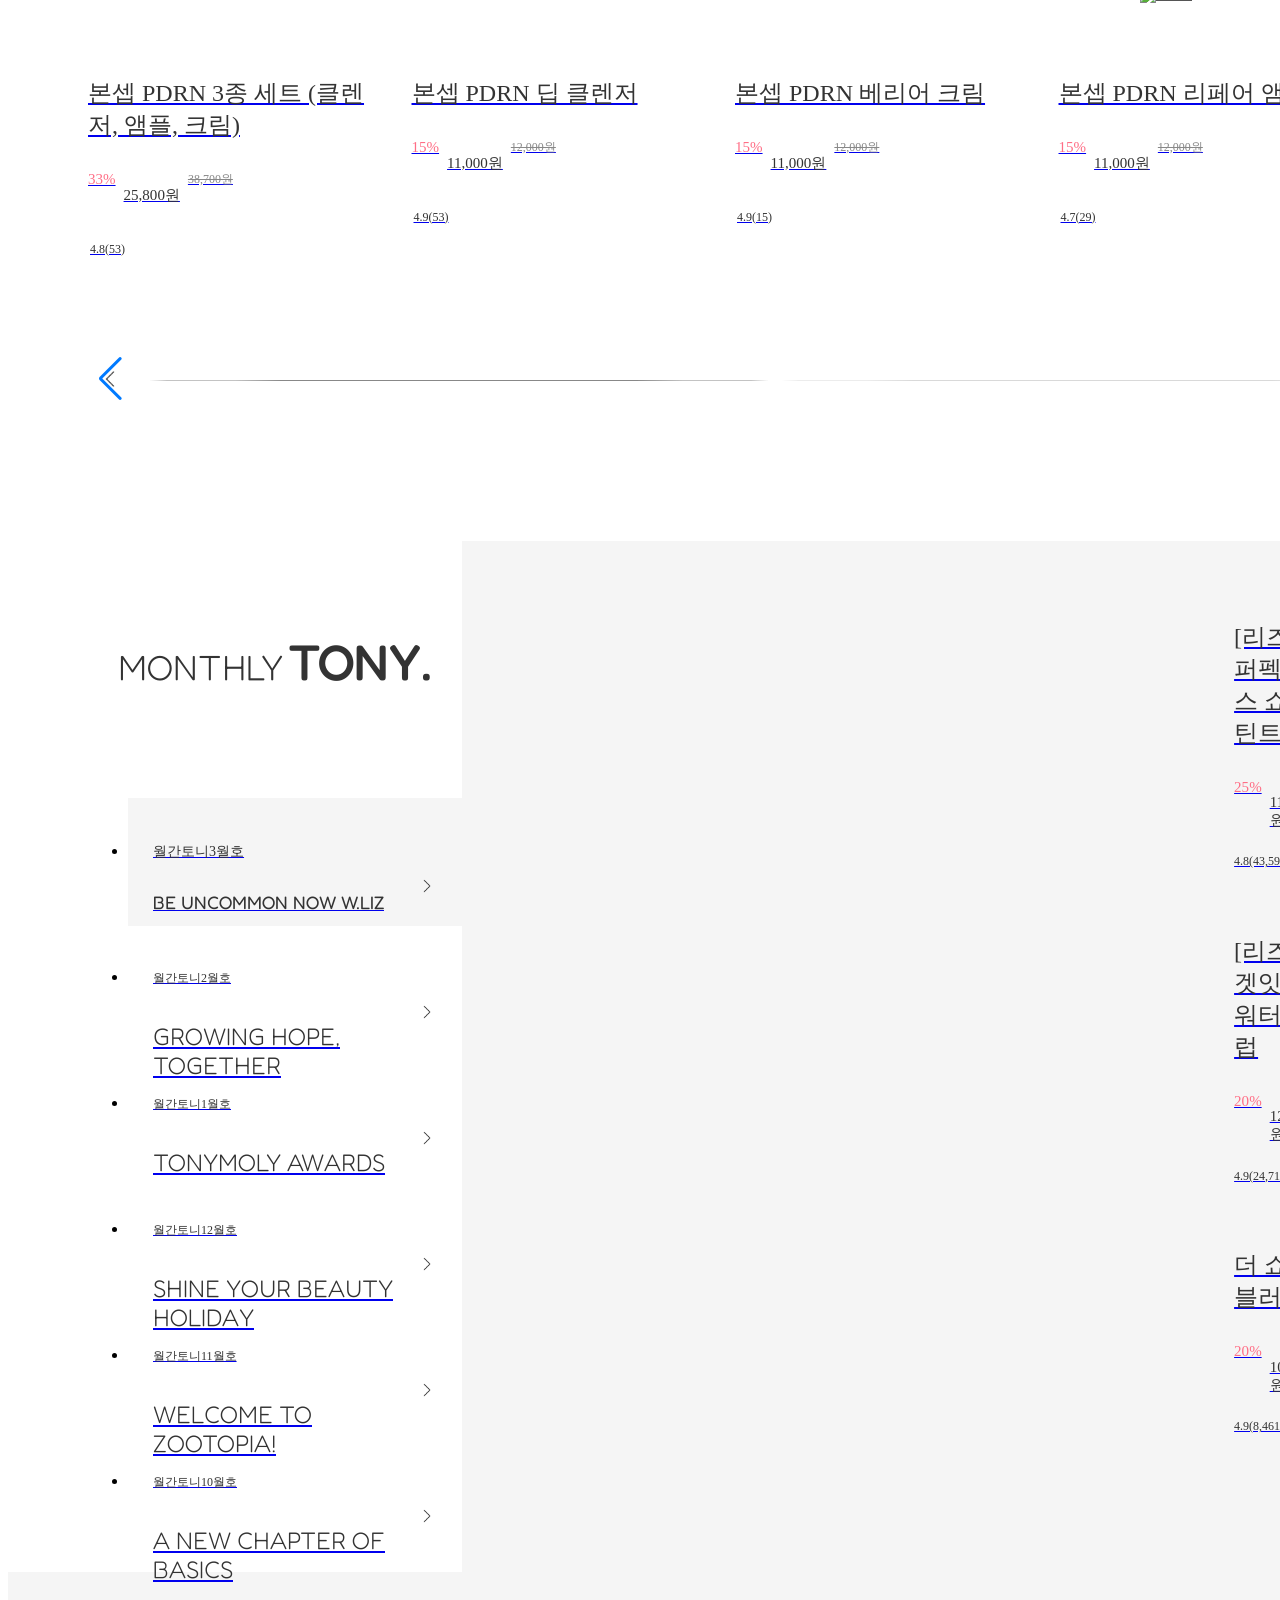
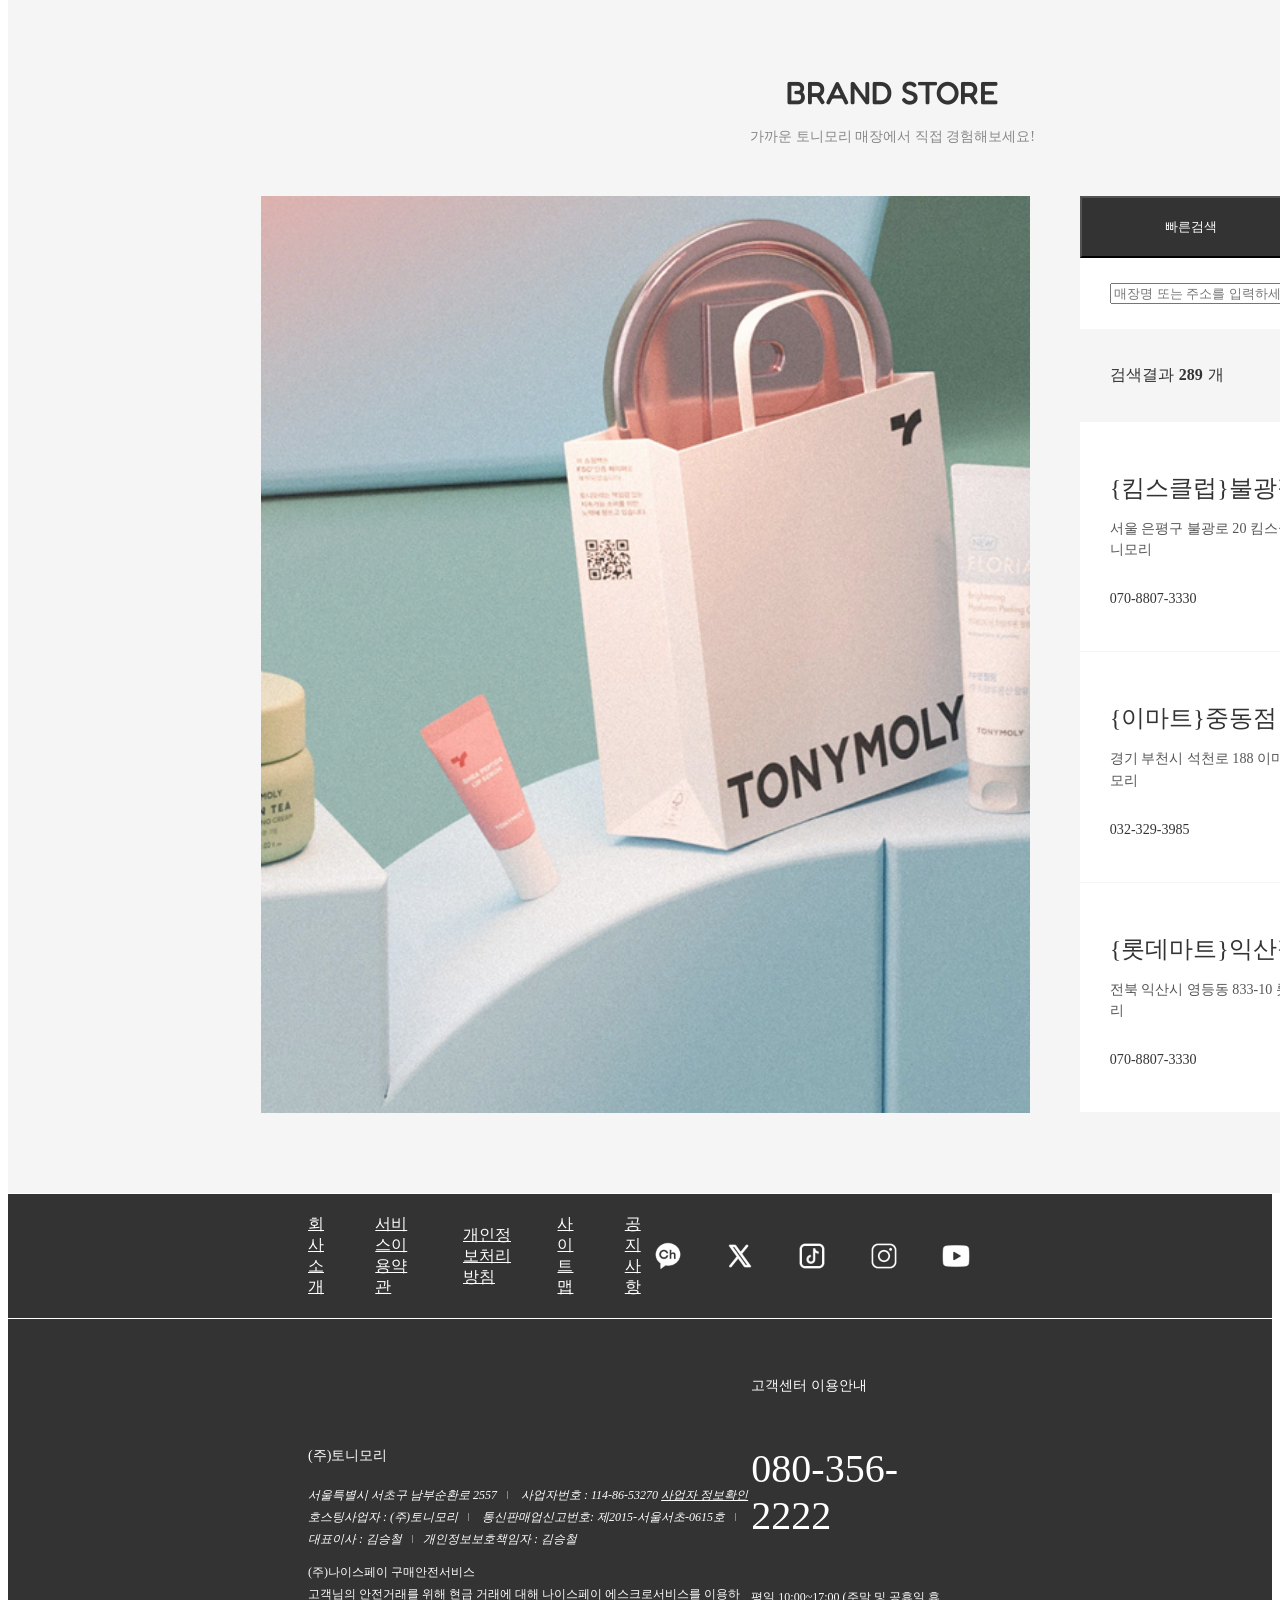
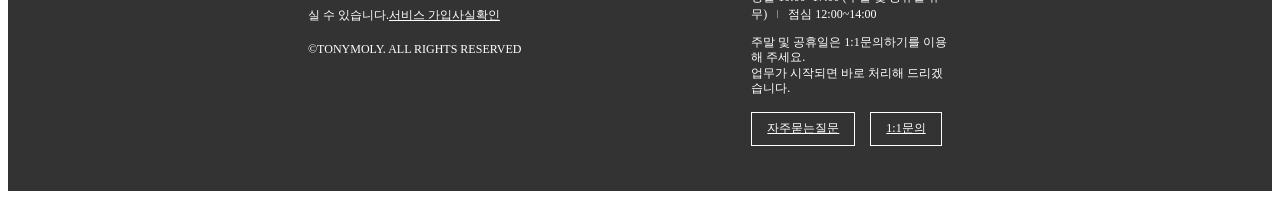
==== commit d5bf2b16: "subpage_list css, JS 작업 완료" ====
--- a/index.html
+++ b/index.html
@@ -937,7 +937,7 @@
                     <a href="#"><img src="./images/icons/ic-footer-kakao.png" alt="카카오톡"></a>
                     <a href="#"><img src="./images/icons/ic-footer-x.png" alt="x"></a>
                     <a href="#"><img src="./images/icons/ic-footer-tiktok.png" alt="틱톡"></a>
-                    <a href="#"><img src="./images/icons/ic-footer-kakao.png" alt="인스타"></a>
+                    <a href="#"><img src="./images/icons/ic-footer-insta.png" alt="인스타"></a>
                     <a href="#"><img src="./images/icons/ic-footer-youtube.png" alt="유튜브"></a>
                 </div>
             </div>
--- a/styles/common.css
+++ b/styles/common.css
@@ -9,12 +9,14 @@
 /* ===========================================================================moblie_menu */
 #wrap .m_bg * {color:#333; font-size:0.88rem;}
 #wrap .m_bg {
+    position:fixed; left:0; top:0; z-index:98;
+    width:100%; height:100vh; background:rgba(0,0,0,0.4);
+    display:none;
+}
+#wrap .m_bg .m_side_wrap {
     width:400px; height:100vh; background-color:#fff;
+    display:flex; flex-flow:column nowrap; gap:30px;
     position:absolute; left:0; top:0; z-index:500;
-    display:none;
-}
-#wrap .m_bg .m_side_wrap {
-    display:flex; flex-flow:column nowrap; gap:30px;
     padding:50px;
 }
 #wrap .m_bg .m_side_wrap .top {
@@ -289,7 +291,7 @@
     padding-left:300px;
 }
 #wrap footer .footer_bottom .footer_left h1 {
-    font-size:0.88rem; font-weight:500;
+    font-size:0.88rem; font-weight:500; margin-bottom:20px;
 }
 #wrap footer .footer_bottom .footer_left address {
     font-size:0.75rem; line-height:1.8;
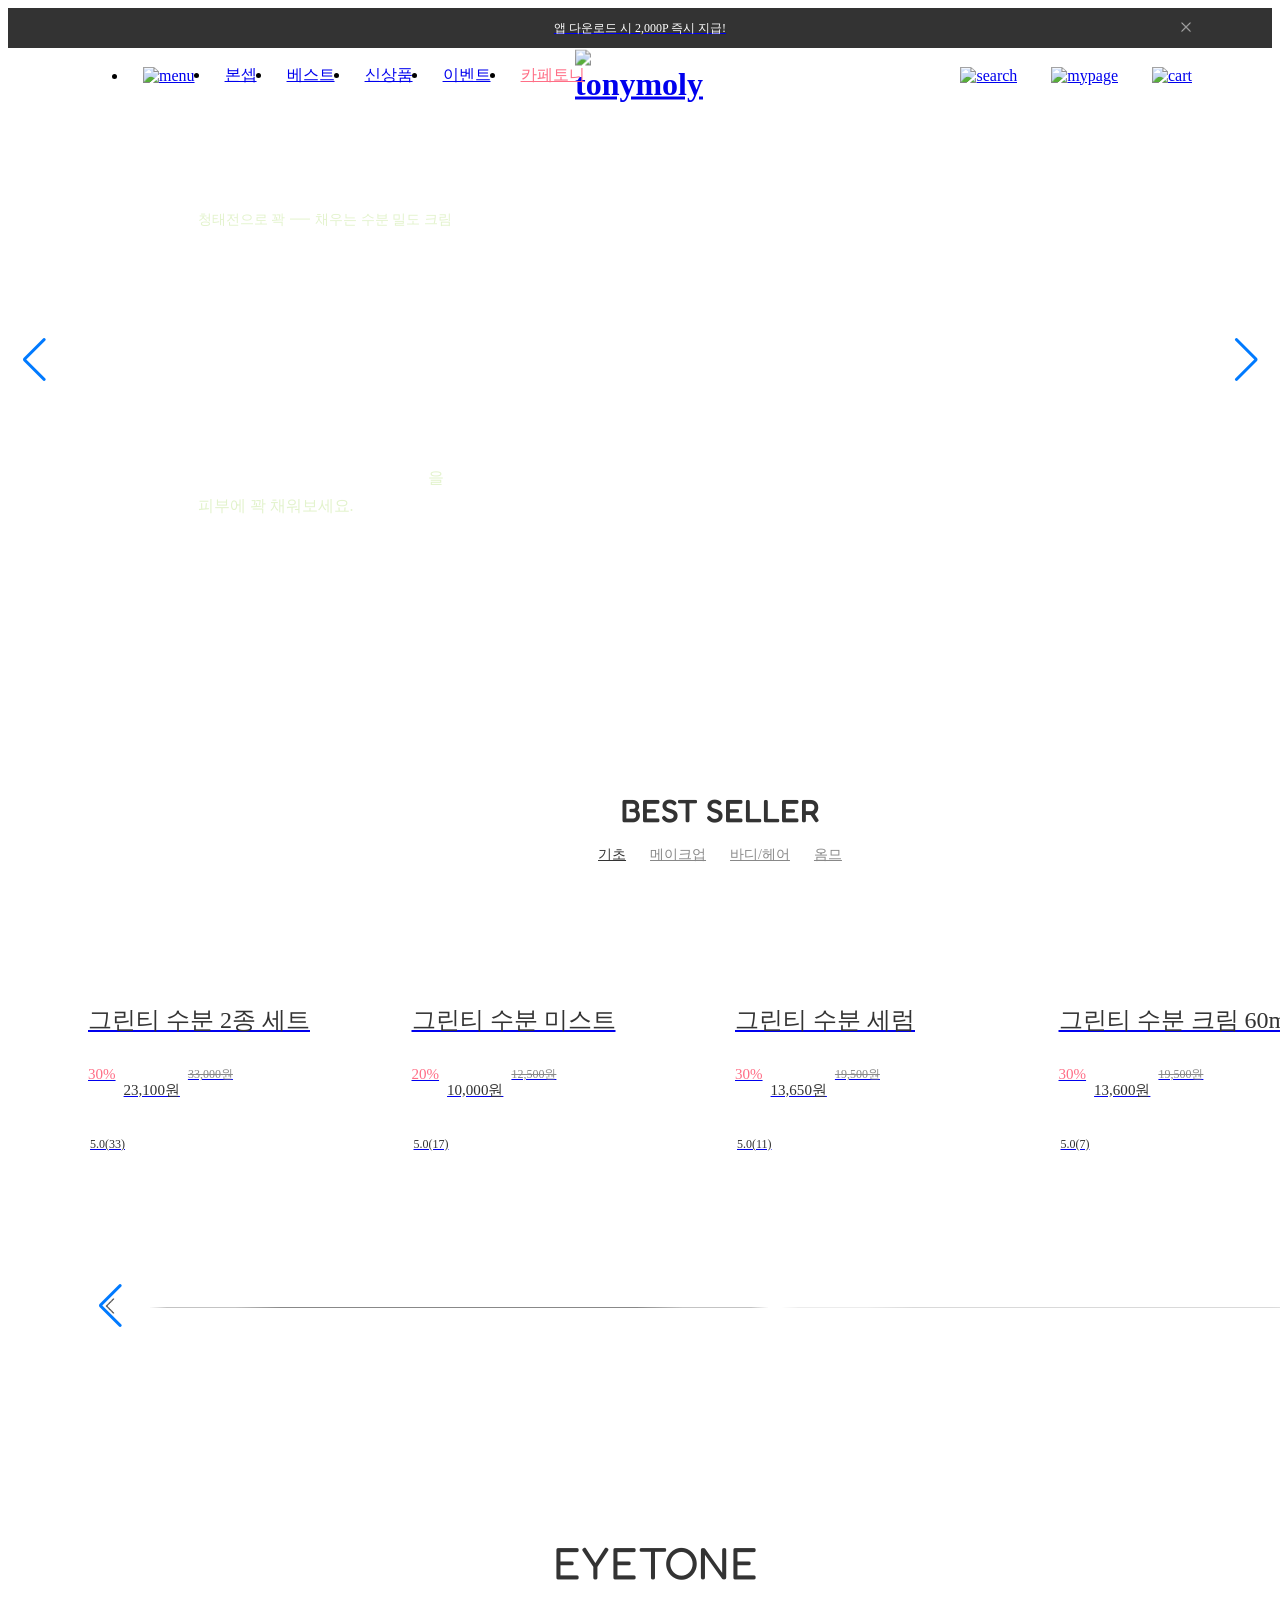
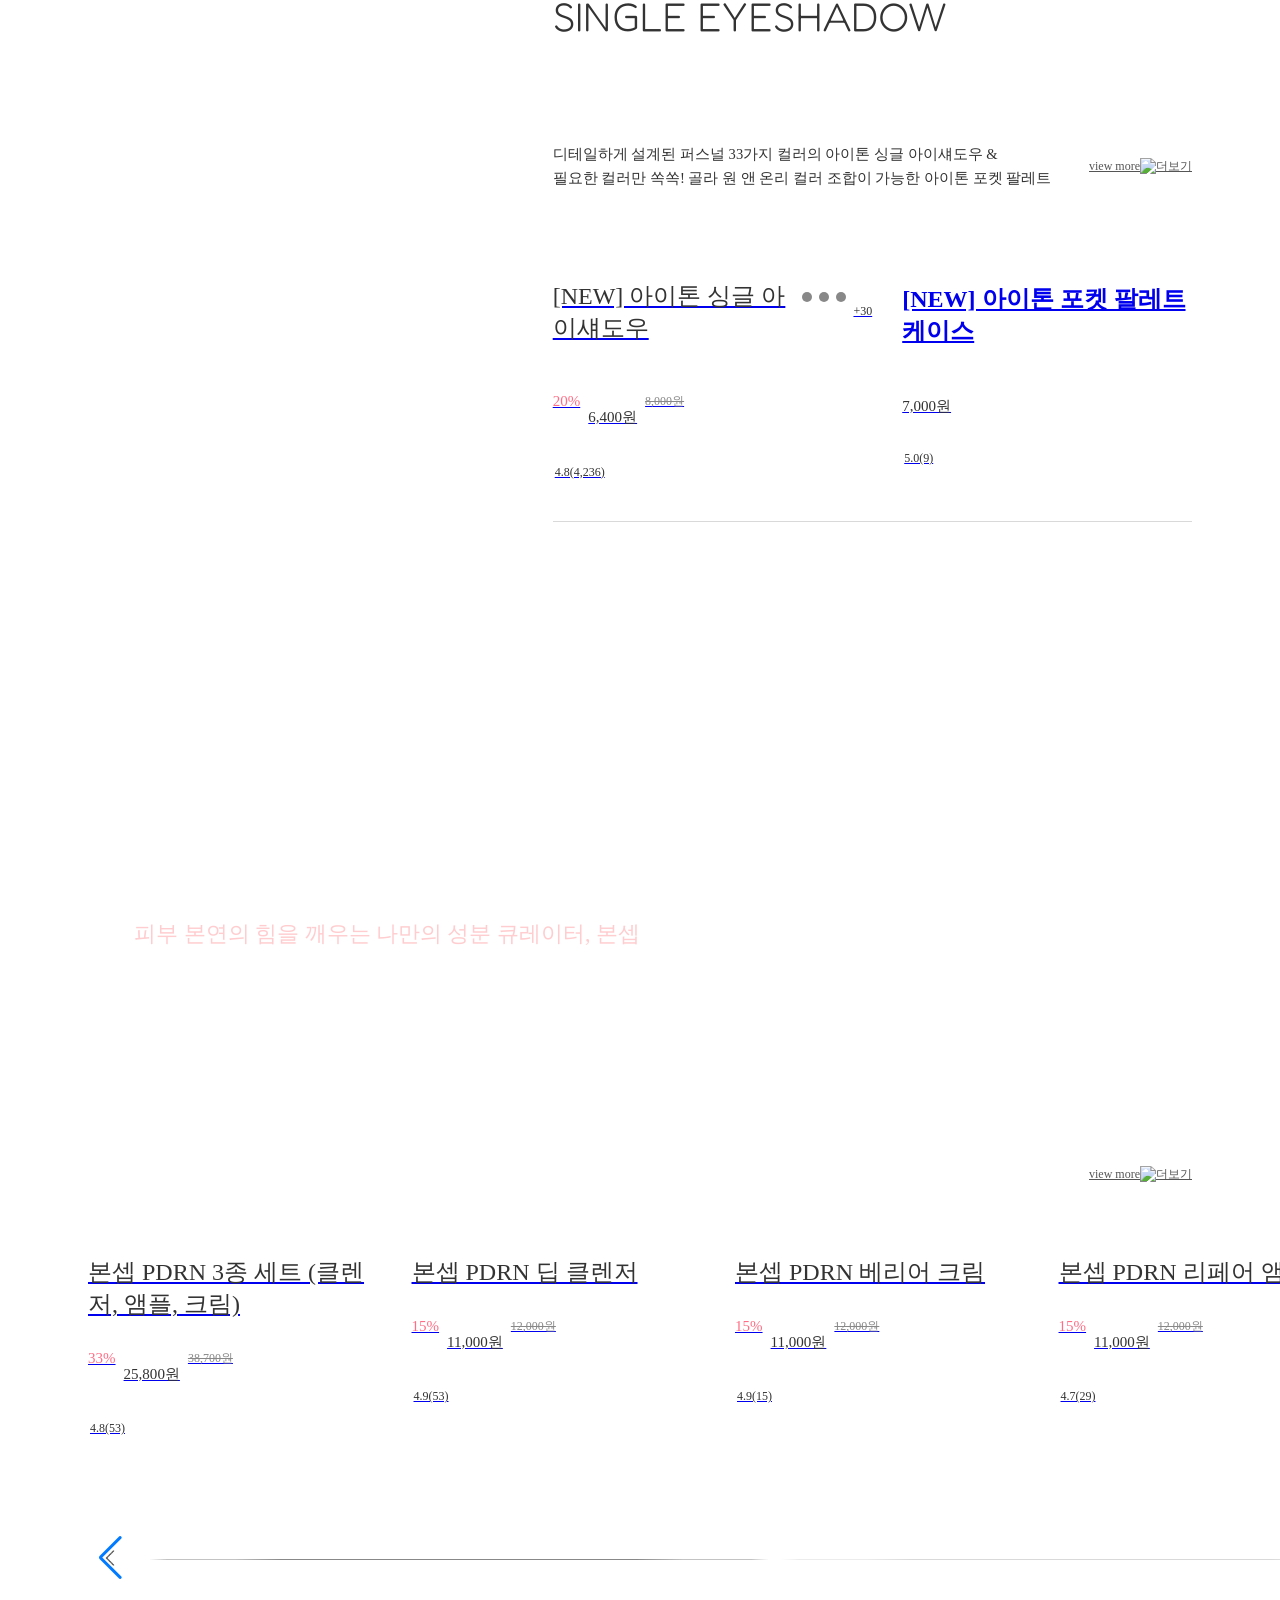
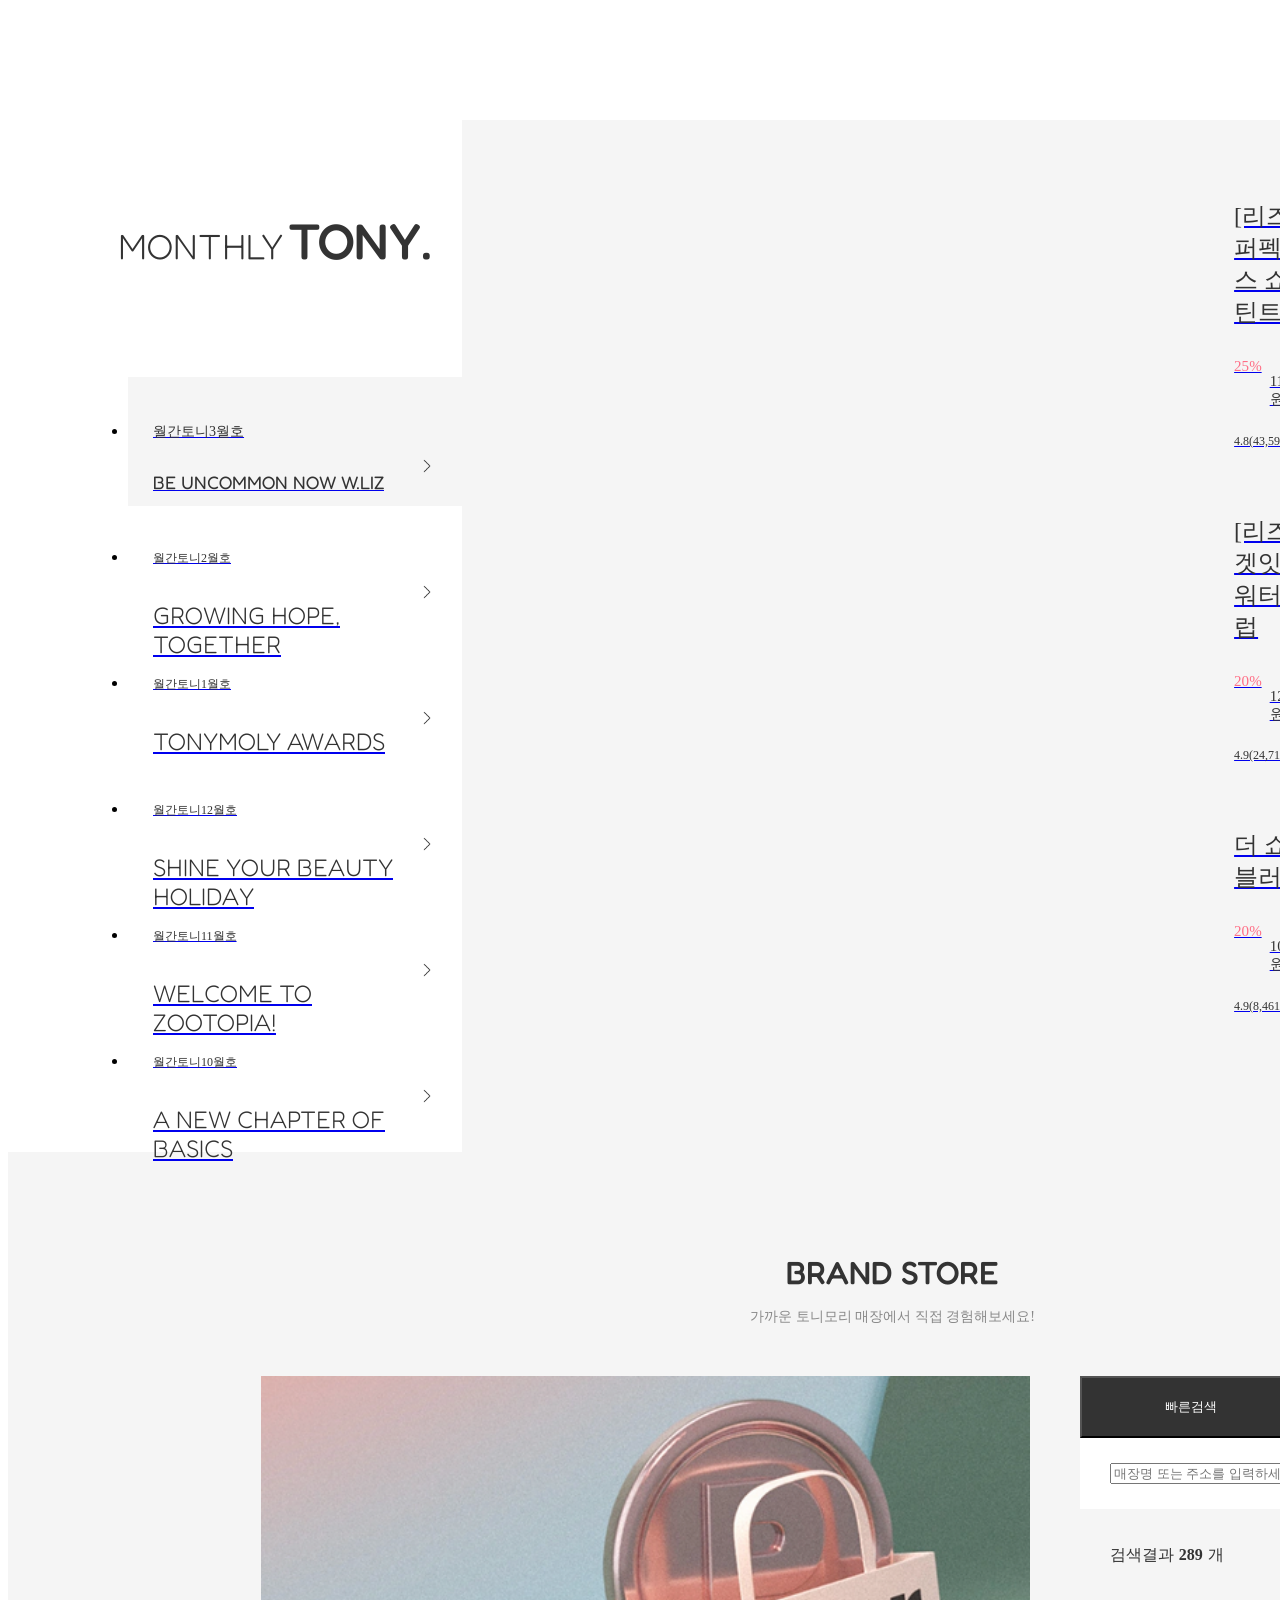
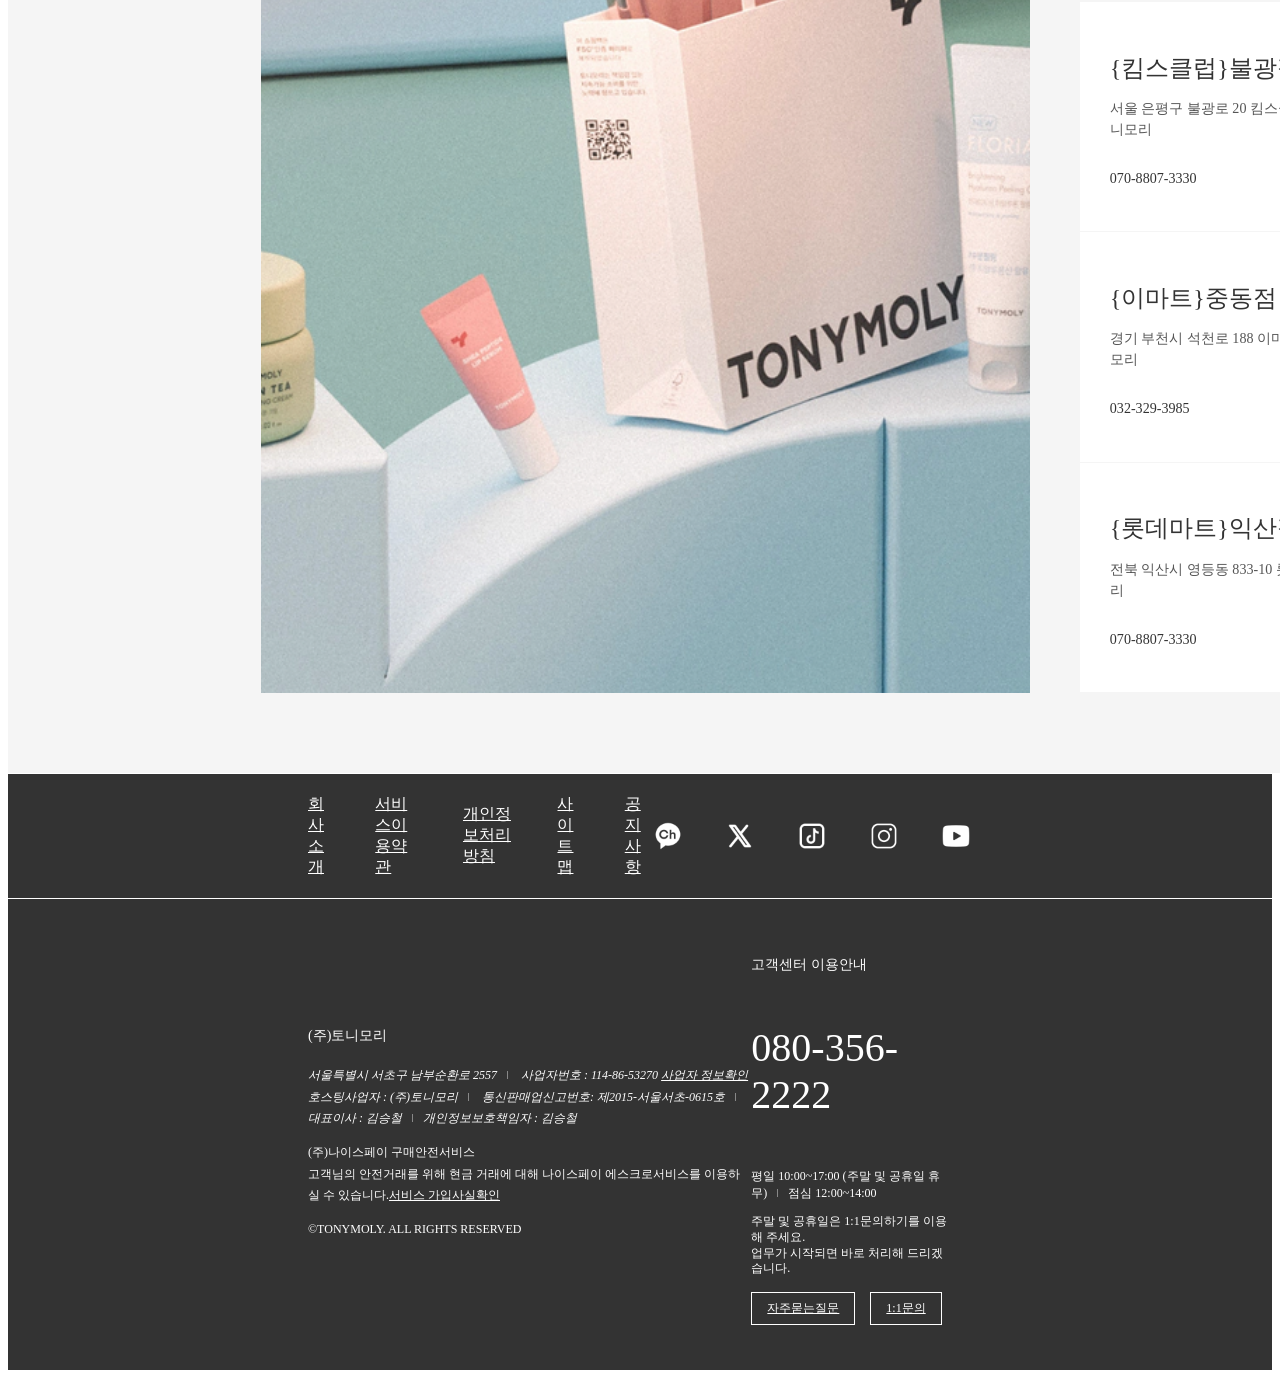
==== commit 57408cc3: "subpage_list css, JS 작업 완료" ====
--- a/index.html
+++ b/index.html
@@ -198,7 +198,7 @@
                                 <div class="text">
                                     <div class="text_title">
                                         <div class="sub_text_title">
-                                            <p>맑은 컬러 위에 깨지지 않는 광채를 더해 완성하는 
+                                            <p>맑은 컬러 위에 깨지지 않는 광채를 더해 완성하는</p>
                                             <span>맑립광 시럽 텍스처</span>
                                         </div>
                                         <h1>겟잇 틴트 <br> 워터풀 시럽</h1>
--- a/styles/common.css
+++ b/styles/common.css
@@ -137,12 +137,12 @@
 /* ===========================================================================hero_bnr */
 #wrap main {}
 #wrap main #hero_bnr {}
-#wrap main #hero_bnr .hero_swiper_wrap {}
+#wrap main #hero_bnr .hero_swiper_wrap {position:relative;}
 #wrap main #hero_bnr .hero_swiper_wrap .swiper-wrapper {}
 #wrap main #hero_bnr .hero_swiper_wrap .swiper-wrapper .swiper-slide {}
 #wrap main #hero_bnr .hero_swiper_wrap .swiper-wrapper .swiper-slide .hero_swiper {}
 #wrap main #hero_bnr .hero_swiper_wrap .swiper-wrapper .swiper-slide .hero_swiper .text {
-    padding:295.5px 0 295.5px 318px;
+    position:absolute; left:15%; top:50%; transform:translateY(-50%);
 }
 #wrap main #hero_bnr .hero_swiper_wrap .swiper-wrapper .swiper-slide .hero_swiper .text .text_title {}
 #wrap main #hero_bnr .hero_swiper_wrap .swiper-wrapper .swiper-slide .hero_swiper .text .text_title p {
--- a/styles/index.css
+++ b/styles/index.css
@@ -2,11 +2,12 @@
 /* ===========================================================================1. hero_bnr */
 #wrap main {}
 #wrap main #hero_bnr {}
-#wrap main #hero_bnr .hero_swiper_wrap {position:relative;}
+#wrap main #hero_bnr .hero_swiper_wrap {}
 #wrap main #hero_bnr .hero_swiper_wrap .swiper-wrapper {}
 #wrap main #hero_bnr .hero_swiper_wrap .swiper-wrapper .slide1 {
     background-image:url(../images/hero_bnr/hero_bnr01.jpg);
-    background-size:cover; background-position:center;
+    background-size:contain; background-position:center; background-repeat:no-repeat;
+    aspect-ratio: 1920 / 800;
 }
 #wrap main #hero_bnr .hero_swiper_wrap .swiper-wrapper .slide1 .hero_swiper {}
 #wrap main #hero_bnr .hero_swiper_wrap .swiper-wrapper .slide1 .hero_swiper .text {}
@@ -20,17 +21,14 @@
 #wrap main #hero_bnr .hero_swiper_wrap .swiper-wrapper .slide1 .hero_swiper .text > p em {color:#fff;}
 #wrap main #hero_bnr .hero_swiper_wrap .swiper-wrapper .slide2 {
     background-image:url(../images/hero_bnr/hero_bnr02.jpg);
-    background-size:cover; background-position:center;
+    background-size:contain; background-position:center; background-repeat:no-repeat;
+    aspect-ratio: 1920 / 800;
 }
 #wrap main #hero_bnr .hero_swiper_wrap .swiper-wrapper .slide2 .hero_swiper {}
 #wrap main #hero_bnr .hero_swiper_wrap .swiper-wrapper .slide2 .hero_swiper .text {}
 #wrap main #hero_bnr .hero_swiper_wrap .swiper-wrapper .slide2 .hero_swiper .text .text_title {}
 #wrap main #hero_bnr .hero_swiper_wrap .swiper-wrapper .slide2 .hero_swiper .text .text_title .sub_text_title {display:flex; gap:10px; position:relative;}
 #wrap main #hero_bnr .hero_swiper_wrap .swiper-wrapper .slide2 .hero_swiper .text .text_title .sub_text_title p {color:#fff;}
-#wrap main #hero_bnr .hero_swiper_wrap .swiper-wrapper .slide2 .hero_swiper .text .text_title .sub_text_title p::after {
-    content:''; display:block; width:10px; height:10px;
-    position:absolute; left:260px; top:0;
-}
 #wrap main #hero_bnr .hero_swiper_wrap .swiper-wrapper .slide2 .hero_swiper .text .text_title .sub_text_title span {color:#F9E2CF; font-weight:500;}
 #wrap main #hero_bnr .hero_swiper_wrap .swiper-wrapper .slide2 .hero_swiper .text .text_title h1 {color:#fff;}
 #wrap main #hero_bnr .hero_swiper_wrap .swiper-wrapper .slide2 .hero_swiper .text > p {color:#F9E2CF;}
--- a/styles/responsive.css
+++ b/styles/responsive.css
@@ -5,20 +5,21 @@
     #wrap header .all_menu nav #gnb li {display:none;}
     #wrap header .all_menu nav #gnb li:first-child {display:block;}
     /* ===========================================================================1. hero_bnr */
-    #wrap main #hero_bnr .hero_swiper_wrap .swiper-wrapper .swiper-slide .hero_swiper .text {
-        padding:288px 0 288px 122px;
-    }
+    #wrap main #hero_bnr .hero_swiper_wrap .swiper-wrapper .swiper-slide .hero_swiper .text {}
     #wrap main #hero_bnr .hero_swiper_wrap .swiper-wrapper .swiper-slide .hero_swiper .text .text_title p {font-size:0.75rem; margin-bottom:12px;}
     #wrap main #hero_bnr .hero_swiper_wrap .swiper-wrapper .slide1 .hero_swiper .text .text_title p span {width:10px;}
     #wrap main #hero_bnr .hero_swiper_wrap .swiper-wrapper .swiper-slide .hero_swiper .text .text_title h1 {font-size:3.13rem; margin-bottom:30px;}
     #wrap main #hero_bnr .hero_swiper_wrap .swiper-wrapper .swiper-slide .hero_swiper .text > p {font-size:0.75rem;}
     #wrap main #hero_bnr .hero_swiper_wrap .swiper-wrapper .slide1 {
     background-image:url(../images/hero_bnr/hero_bnr_t01.jpg);
+    aspect-ratio: 1028 / 800;
     }
     #wrap main #hero_bnr .hero_swiper_wrap .swiper-wrapper .slide2 {
         background-image:url(../images/hero_bnr/hero_bnr_t02.jpg);
-    }
-    #wrap main #hero_bnr .hero_swiper_wrap .swiper-wrapper .slide2 .hero_swiper .text .text_title .sub_text_title {display:flex; flex-flow:column wrap; gap:10px; position:relative;}
+        aspect-ratio: 1028 / 800;
+    }
+    #wrap main #hero_bnr .hero_swiper_wrap .swiper-wrapper .slide2 .hero_swiper .text .text_title .sub_text_title {display:flex; flex-flow:column nowrap; gap:0; margin-bottom:15px;}
+    #wrap main #hero_bnr .hero_swiper_wrap .swiper-wrapper .slide2 .hero_swiper .text .text_title .sub_text_title p {margin-bottom:5px;}
     /* ===========================================================================공통 container */
     #wrap main .container {padding:80px 80px 0;}
     #wrap main .container .list_container .swiper .swiper-wrapper {
@@ -306,10 +307,10 @@
 }
 
 @media screen and (max-width:500px) {
-    #wrap main #hero_bnr .hero_swiper_wrap {height:746px;}
+    #wrap header #top_bnr .top_bnr_close {right:15px;}
+    #wrap main #hero_bnr .hero_swiper_wrap {}
     #wrap main #hero_bnr .hero_swiper_wrap .swiper-wrapper .swiper-slide .hero_swiper .text {
-        padding:66px 0 81px 0;
-        display:flex; flex-flow:column nowrap; justify-content:space-between; align-items:center; gap:450px;
+        display:flex; flex-flow:column nowrap; justify-content:center; align-items:center; gap:410px;
     }
     #wrap main #hero_bnr .hero_swiper_wrap .swiper-wrapper .slide2 .hero_swiper .text .text_title p {
         display:flex; flex-flow:column nowrap; justify-content:center; font-size:0.8rem; margin-bottom:8px; gap:3px;
@@ -317,7 +318,6 @@
     #wrap main #hero_bnr .hero_swiper_wrap .swiper-wrapper .slide1 .hero_swiper .text .text_title p {
         display:flex; justify-content:center; font-size:0.8rem; margin-bottom:8px;
     }
-    #wrap main #hero_bnr .hero_swiper_wrap .swiper-wrapper .slide2 .hero_swiper .text .text_title .sub_text_title p span {display:block;}
     #wrap main #hero_bnr .hero_swiper_wrap .swiper-wrapper .slide1 .hero_swiper .text .text_title p span {width:10px;}
     #wrap main #hero_bnr .hero_swiper_wrap .swiper-wrapper .swiper-slide .hero_swiper .text .text_title h1 {font-size:2.19rem; line-height:1.2; text-align:center; position:relative;}
     #wrap main #hero_bnr .hero_swiper_wrap .swiper-wrapper .swiper-slide .hero_swiper .text .text_title h1 br::after {content:'';}
@@ -325,11 +325,13 @@
     #wrap main #hero_bnr .hero_swiper_wrap .swiper-wrapper .swiper-slide .hero_swiper .text > p {font-size:0.88rem; text-align:center;}
     #wrap main #hero_bnr .hero_swiper_wrap .swiper-wrapper .slide1 {
     background-image:url(../images/hero_bnr/hero_bnr_m01.jpg);
+    aspect-ratio: 500 / 746; 
     }
     #wrap main #hero_bnr .hero_swiper_wrap .swiper-wrapper .slide2 {
         background-image:url(../images/hero_bnr/hero_bnr_m02.jpg);
-    }
-    #wrap main #hero_bnr .hero_swiper_wrap .swiper-wrapper .slide2 .hero_swiper .text .text_title .sub_text_title {display:flex; flex-flow:column wrap; gap:10px; position:relative;}
+        aspect-ratio: 500 / 746;
+    }
+    #wrap main #hero_bnr .hero_swiper_wrap .swiper-wrapper .slide2 .hero_swiper .text .text_title .sub_text_title {gap:0; justify-content:center; align-items:center;}
     /* =============================================================================3. boncept */
     
     #wrap main .boncept .boncept_bnr {
